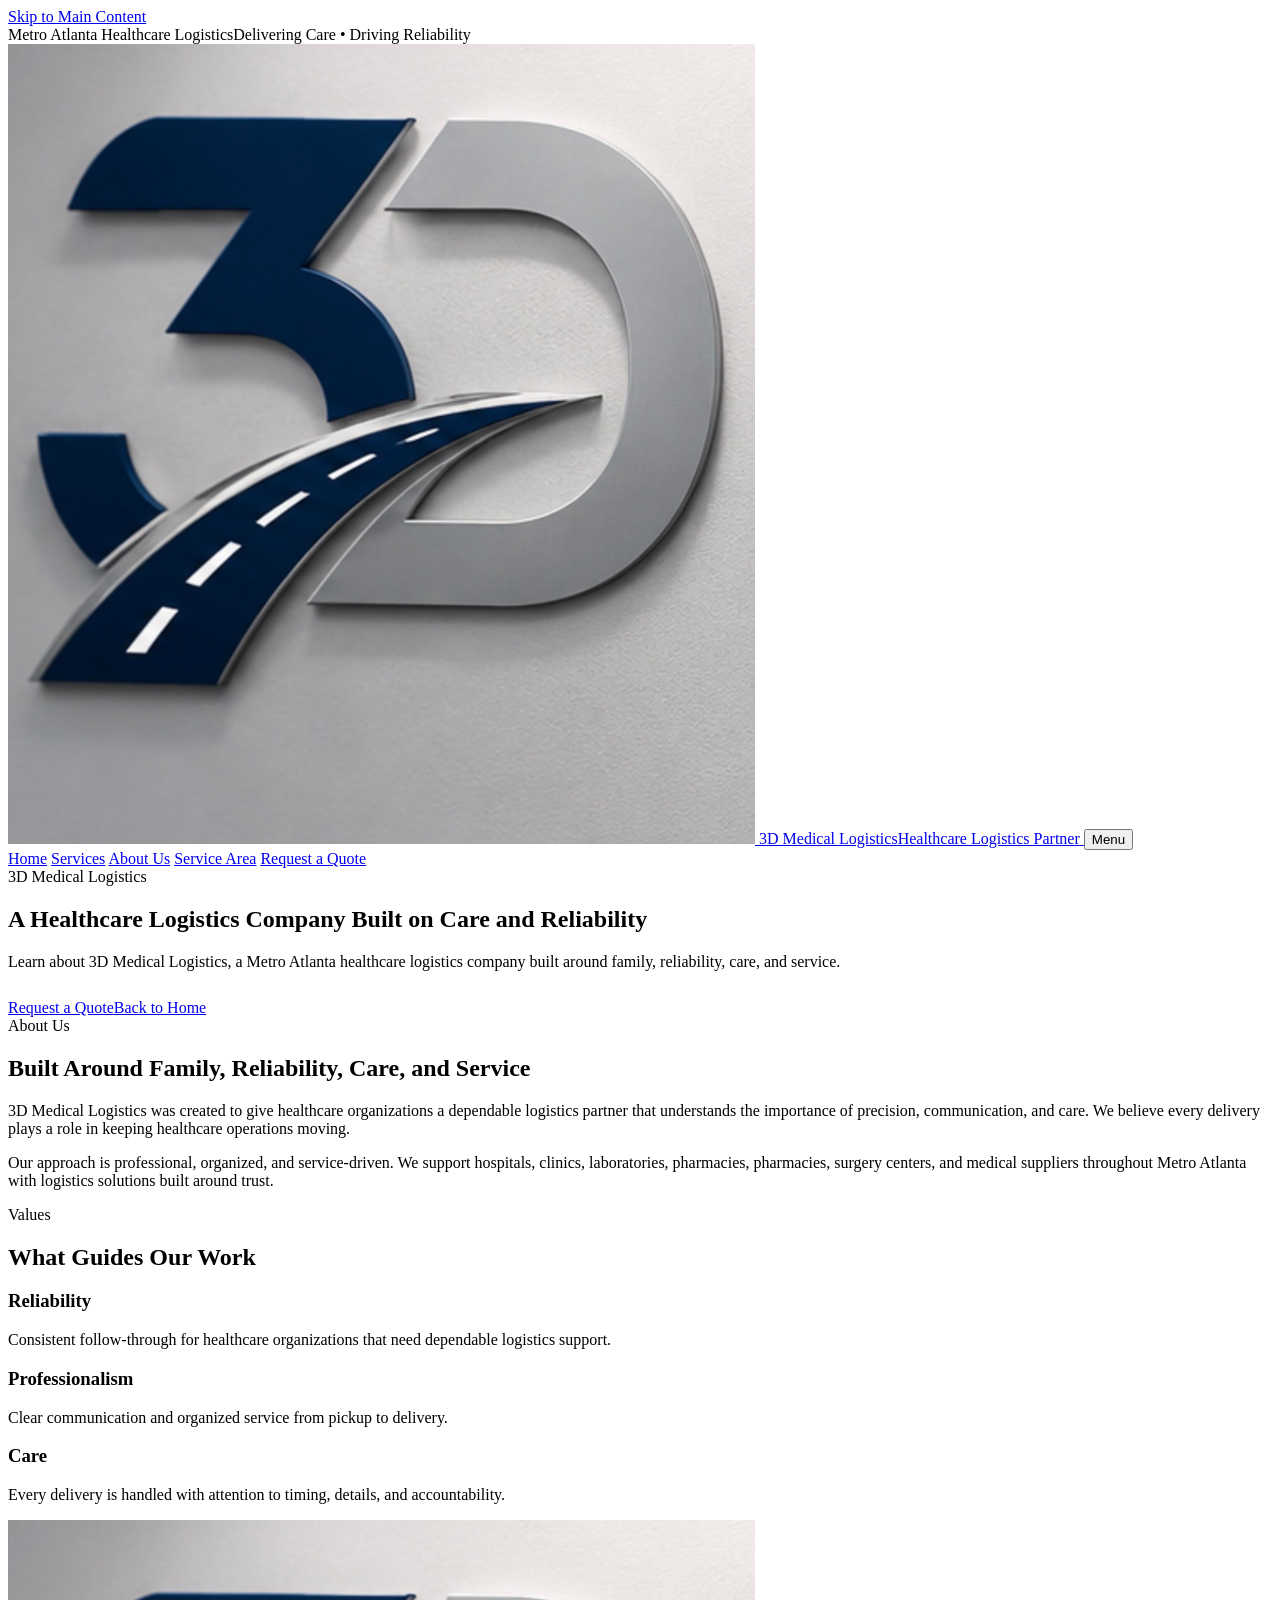
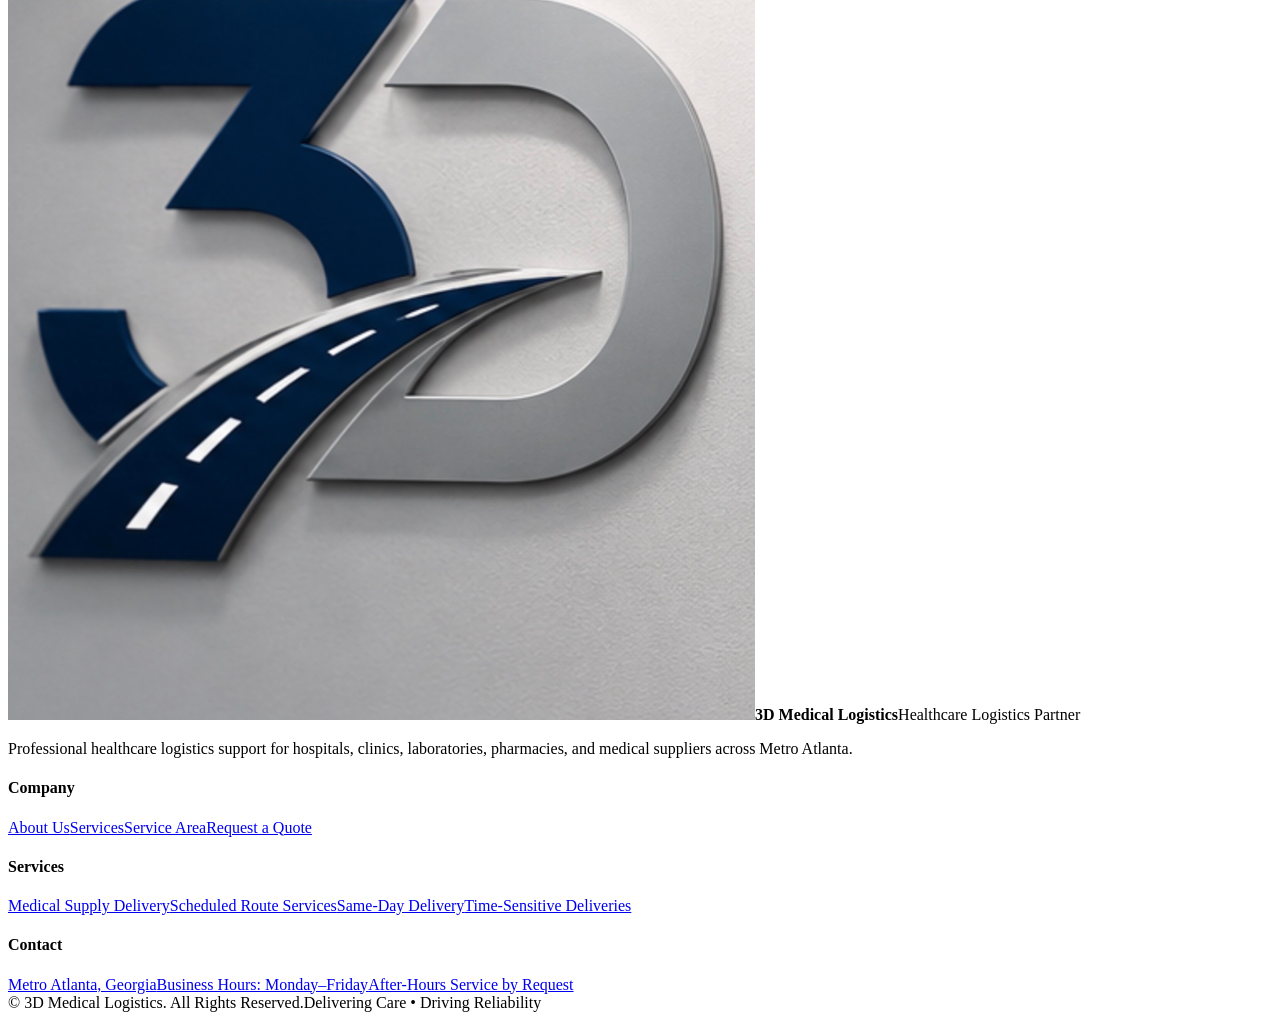
==== 3d-medical-logistics-site/about.html @ 77a4a286 "Add files via upload" ====
<!doctype html><html lang="en"><head><meta charset="utf-8"><meta name="viewport" content="width=device-width,initial-scale=1"><title>About Us | 3D Medical Logistics</title><meta name="description" content="Learn about 3D Medical Logistics, a Metro Atlanta healthcare logistics company built around family, reliability, care, and service."><link rel="stylesheet" href="/styles.css"></head><body><a class="skip-link" href="#main">Skip to Main Content</a>
<div class="topbar"><div class="container"><span>Metro Atlanta Healthcare Logistics</span><span>Delivering Care • Driving Reliability</span></div></div>
<header class="header">
  <div class="container nav">
    <a class="brand" href="/index.html" aria-label="3D Medical Logistics Home">
      <img src="assets/logo.png" alt="3D Medical Logistics logo">
      <span><span class="brand-title">3D Medical Logistics</span><span class="brand-subtitle">Healthcare Logistics Partner</span></span>
    </a>
    <button class="menu" type="button">Menu</button>
    <nav class="nav-links" aria-label="Main Navigation">
      <a href="/index.html">Home</a>
      <a href="/services.html">Services</a>
      <a href="/about.html">About Us</a>
      <a href="/service-area.html">Service Area</a>
      <a class="btn btn-primary" href="/contact.html">Request a Quote</a>
    </nav>
  </div>
</header><main id="main"><section class="page-hero"><div class="container"><span class="kicker">3D Medical Logistics</span><h1>A Healthcare Logistics Company Built on Care and Reliability</h1><p>Learn about 3D Medical Logistics, a Metro Atlanta healthcare logistics company built around family, reliability, care, and service.</p><div class="hero-actions" style="margin-top:28px"><a class="btn btn-accent" href="/contact.html">Request a Quote</a><a class="btn btn-outline" href="/index.html">Back to Home</a></div></div></section><section class="section"><div class="container split"><div><span class="eyebrow">About Us</span><h2>Built Around Family, Reliability, Care, and Service</h2><p style="margin-top:18px">3D Medical Logistics was created to give healthcare organizations a dependable logistics partner that understands the importance of precision, communication, and care. We believe every delivery plays a role in keeping healthcare operations moving.</p><p style="margin-top:16px">Our approach is professional, organized, and service-driven. We support hospitals, clinics, laboratories, pharmacies, pharmacies, surgery centers, and medical suppliers throughout Metro Atlanta with logistics solutions built around trust.</p></div><div class="real-photo-panel"></div></div></section><section class="section section-light"><div class="container"><div class="section-head"><div><span class="eyebrow">Values</span><h2>What Guides Our Work</h2></div></div><div class="photo-grid"><article class="photo-card"><div class="photo supply"></div><div class="content"><h3>Reliability</h3><p>Consistent follow-through for healthcare organizations that need dependable logistics support.</p></div></article><article class="photo-card"><div class="photo scan"></div><div class="content"><h3>Professionalism</h3><p>Clear communication and organized service from pickup to delivery.</p></div></article><article class="photo-card"><div class="photo hospital"></div><div class="content"><h3>Care</h3><p>Every delivery is handled with attention to timing, details, and accountability.</p></div></article></div></div></section></main><footer class="footer">
  <div class="container">
    <div class="footer-grid">
      <div>
        <div class="footer-brand"><img src="assets/logo.png" alt="3D Medical Logistics logo"><span><strong>3D Medical Logistics</strong><span>Healthcare Logistics Partner</span></span></div>
        <p>Professional healthcare logistics support for hospitals, clinics, laboratories, pharmacies, and medical suppliers across Metro Atlanta.</p>
      </div>
      <div><h4>Company</h4><a href="/about.html">About Us</a><a href="/services.html">Services</a><a href="/service-area.html">Service Area</a><a href="/contact.html">Request a Quote</a></div>
      <div><h4>Services</h4><a href="/services.html">Medical Supply Delivery</a><a href="/services.html">Scheduled Route Services</a><a href="/services.html">Same-Day Delivery</a><a href="/services.html">Time-Sensitive Deliveries</a></div>
      <div><h4>Contact</h4><a href="/contact.html">Metro Atlanta, Georgia</a><a href="/contact.html">Business Hours: Monday–Friday</a><a href="/contact.html">After-Hours Service by Request</a></div>
    </div>
    <div class="footer-bottom"><span>© <span data-year></span> 3D Medical Logistics. All Rights Reserved.</span><span>Delivering Care • Driving Reliability</span></div>
  </div>
</footer><script src="/script.js"></script></body></html>
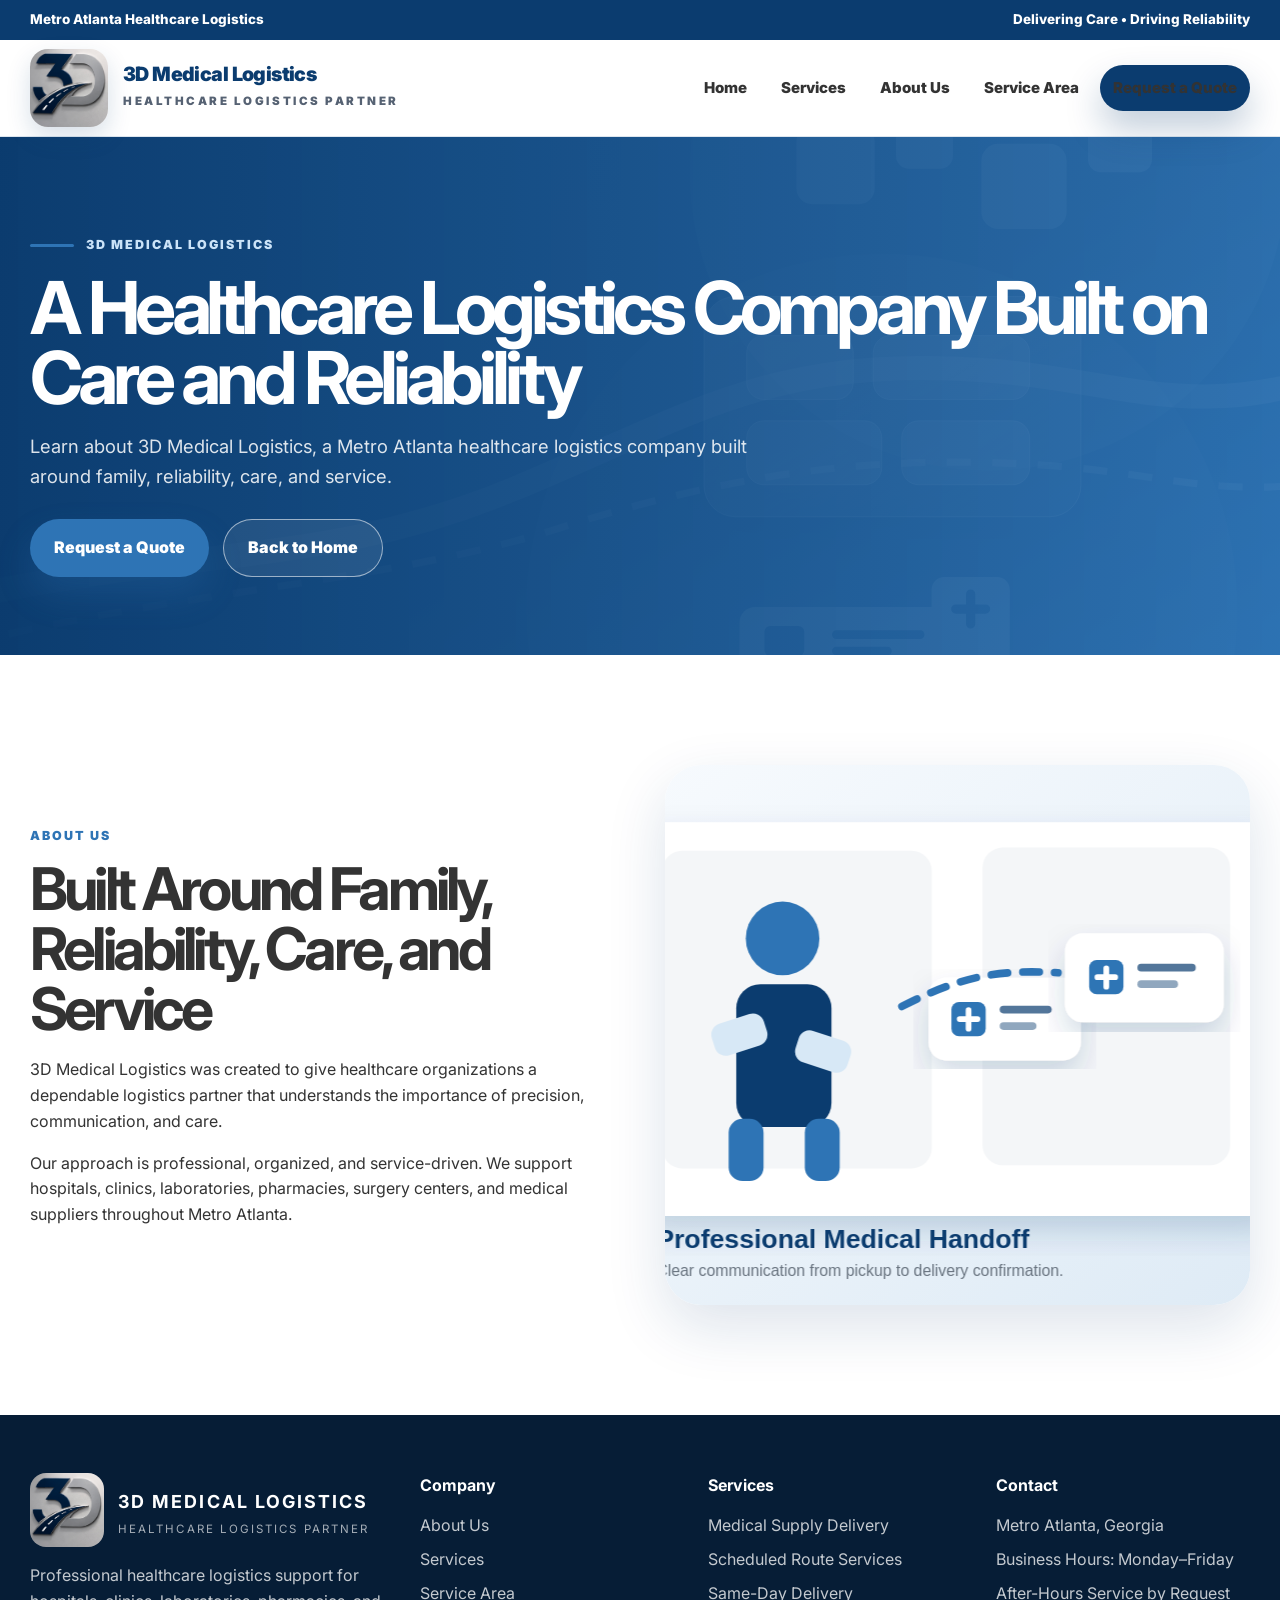
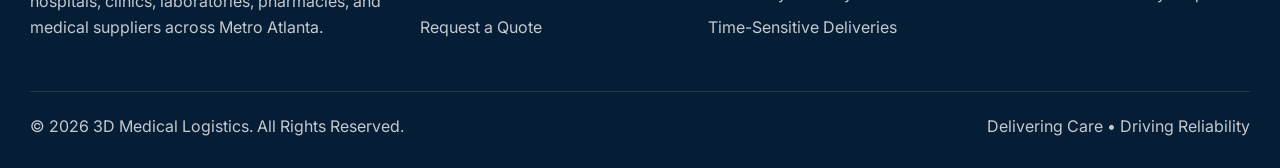
==== commit 62f526e9: "Add files via upload" ====
--- a/3d-medical-logistics-site/about.html
+++ b/3d-medical-logistics-site/about.html
@@ -1,31 +1,11 @@
-<!doctype html><html lang="en"><head><meta charset="utf-8"><meta name="viewport" content="width=device-width,initial-scale=1"><title>About Us | 3D Medical Logistics</title><meta name="description" content="Learn about 3D Medical Logistics, a Metro Atlanta healthcare logistics company built around family, reliability, care, and service."><link rel="stylesheet" href="/styles.css"></head><body><a class="skip-link" href="#main">Skip to Main Content</a>
-<div class="topbar"><div class="container"><span>Metro Atlanta Healthcare Logistics</span><span>Delivering Care • Driving Reliability</span></div></div>
-<header class="header">
-  <div class="container nav">
-    <a class="brand" href="/index.html" aria-label="3D Medical Logistics Home">
-      <img src="assets/logo.png" alt="3D Medical Logistics logo">
-      <span><span class="brand-title">3D Medical Logistics</span><span class="brand-subtitle">Healthcare Logistics Partner</span></span>
-    </a>
-    <button class="menu" type="button">Menu</button>
-    <nav class="nav-links" aria-label="Main Navigation">
-      <a href="/index.html">Home</a>
-      <a href="/services.html">Services</a>
-      <a href="/about.html">About Us</a>
-      <a href="/service-area.html">Service Area</a>
-      <a class="btn btn-primary" href="/contact.html">Request a Quote</a>
-    </nav>
-  </div>
-</header><main id="main"><section class="page-hero"><div class="container"><span class="kicker">3D Medical Logistics</span><h1>A Healthcare Logistics Company Built on Care and Reliability</h1><p>Learn about 3D Medical Logistics, a Metro Atlanta healthcare logistics company built around family, reliability, care, and service.</p><div class="hero-actions" style="margin-top:28px"><a class="btn btn-accent" href="/contact.html">Request a Quote</a><a class="btn btn-outline" href="/index.html">Back to Home</a></div></div></section><section class="section"><div class="container split"><div><span class="eyebrow">About Us</span><h2>Built Around Family, Reliability, Care, and Service</h2><p style="margin-top:18px">3D Medical Logistics was created to give healthcare organizations a dependable logistics partner that understands the importance of precision, communication, and care. We believe every delivery plays a role in keeping healthcare operations moving.</p><p style="margin-top:16px">Our approach is professional, organized, and service-driven. We support hospitals, clinics, laboratories, pharmacies, pharmacies, surgery centers, and medical suppliers throughout Metro Atlanta with logistics solutions built around trust.</p></div><div class="real-photo-panel"></div></div></section><section class="section section-light"><div class="container"><div class="section-head"><div><span class="eyebrow">Values</span><h2>What Guides Our Work</h2></div></div><div class="photo-grid"><article class="photo-card"><div class="photo supply"></div><div class="content"><h3>Reliability</h3><p>Consistent follow-through for healthcare organizations that need dependable logistics support.</p></div></article><article class="photo-card"><div class="photo scan"></div><div class="content"><h3>Professionalism</h3><p>Clear communication and organized service from pickup to delivery.</p></div></article><article class="photo-card"><div class="photo hospital"></div><div class="content"><h3>Care</h3><p>Every delivery is handled with attention to timing, details, and accountability.</p></div></article></div></div></section></main><footer class="footer">
-  <div class="container">
-    <div class="footer-grid">
-      <div>
-        <div class="footer-brand"><img src="assets/logo.png" alt="3D Medical Logistics logo"><span><strong>3D Medical Logistics</strong><span>Healthcare Logistics Partner</span></span></div>
-        <p>Professional healthcare logistics support for hospitals, clinics, laboratories, pharmacies, and medical suppliers across Metro Atlanta.</p>
-      </div>
-      <div><h4>Company</h4><a href="/about.html">About Us</a><a href="/services.html">Services</a><a href="/service-area.html">Service Area</a><a href="/contact.html">Request a Quote</a></div>
-      <div><h4>Services</h4><a href="/services.html">Medical Supply Delivery</a><a href="/services.html">Scheduled Route Services</a><a href="/services.html">Same-Day Delivery</a><a href="/services.html">Time-Sensitive Deliveries</a></div>
-      <div><h4>Contact</h4><a href="/contact.html">Metro Atlanta, Georgia</a><a href="/contact.html">Business Hours: Monday–Friday</a><a href="/contact.html">After-Hours Service by Request</a></div>
-    </div>
-    <div class="footer-bottom"><span>© <span data-year></span> 3D Medical Logistics. All Rights Reserved.</span><span>Delivering Care • Driving Reliability</span></div>
-  </div>
-</footer><script src="/script.js"></script></body></html>+<!doctype html><html lang="en"><head><meta charset="utf-8"><meta name="viewport" content="width=device-width,initial-scale=1"><title>About Us | 3D Medical Logistics</title><meta name="description" content="Learn about 3D Medical Logistics, a Metro Atlanta healthcare logistics company built around family, reliability, care, and service."><link rel="stylesheet" href="styles.css"></head><body><div class="topbar"><div class="container"><span>Metro Atlanta Healthcare Logistics</span><span>Delivering Care • Driving Reliability</span></div></div>
+<header class="header"><div class="container nav">
+<a class="brand" href="index.html" aria-label="3D Medical Logistics Home"><img src="assets/logo.png" alt="3D Medical Logistics logo"><span><span class="brand-title">3D Medical Logistics</span><span class="brand-subtitle">Healthcare Logistics Partner</span></span></a>
+<button class="menu" type="button">Menu</button>
+<nav class="nav-links" aria-label="Main Navigation"><a href="index.html">Home</a><a href="services.html">Services</a><a href="about.html">About Us</a><a href="service-area.html">Service Area</a><a class="btn btn-primary" href="contact.html">Request a Quote</a></nav>
+</div></header><main><section class="page-hero"><div class="container"><span class="kicker">3D Medical Logistics</span><h1>A Healthcare Logistics Company Built on Care and Reliability</h1><p>Learn about 3D Medical Logistics, a Metro Atlanta healthcare logistics company built around family, reliability, care, and service.</p><div class="hero-actions" style="margin-top:28px"><a class="btn btn-accent" href="contact.html">Request a Quote</a><a class="btn btn-outline" href="index.html">Back to Home</a></div></div></section><section class="section"><div class="container split"><div><span class="eyebrow">About Us</span><h2>Built Around Family, Reliability, Care, and Service</h2><p style="margin-top:18px">3D Medical Logistics was created to give healthcare organizations a dependable logistics partner that understands the importance of precision, communication, and care.</p><p style="margin-top:16px">Our approach is professional, organized, and service-driven. We support hospitals, clinics, laboratories, pharmacies, surgery centers, and medical suppliers throughout Metro Atlanta.</p></div><div class="real-photo-panel"></div></div></section></main><footer class="footer"><div class="container"><div class="footer-grid">
+<div><div class="footer-brand"><img src="assets/logo.png" alt="3D Medical Logistics logo"><span><strong>3D Medical Logistics</strong><span>Healthcare Logistics Partner</span></span></div><p>Professional healthcare logistics support for hospitals, clinics, laboratories, pharmacies, and medical suppliers across Metro Atlanta.</p></div>
+<div><h4>Company</h4><a href="about.html">About Us</a><a href="services.html">Services</a><a href="service-area.html">Service Area</a><a href="contact.html">Request a Quote</a></div>
+<div><h4>Services</h4><a href="services.html">Medical Supply Delivery</a><a href="services.html">Scheduled Route Services</a><a href="services.html">Same-Day Delivery</a><a href="services.html">Time-Sensitive Deliveries</a></div>
+<div><h4>Contact</h4><a href="contact.html">Metro Atlanta, Georgia</a><a href="contact.html">Business Hours: Monday–Friday</a><a href="contact.html">After-Hours Service by Request</a></div>
+</div><div class="footer-bottom"><span>© <span data-year></span> 3D Medical Logistics. All Rights Reserved.</span><span>Delivering Care • Driving Reliability</span></div></div></footer><script src="script.js"></script></body></html>
--- a/3d-medical-logistics-site/styles.css
+++ b/3d-medical-logistics-site/styles.css
@@ -0,0 +1,19 @@
+@import url('https://fonts.googleapis.com/css2?family=Inter:wght@400;500;600;700;800;900&display=swap');
+:root{--primary:#0B3C6F;--accent:#2E74B5;--light:#F4F6F8;--text:#333333;--white:#FFFFFF;--muted:#64717F;--line:#DDE6EF;--shadow:0 22px 60px rgba(11,60,111,.14);--heavy:0 34px 100px rgba(11,60,111,.22);--radius:30px}
+*{box-sizing:border-box}html{scroll-behavior:smooth}body{margin:0;font-family:Inter,system-ui,-apple-system,Segoe UI,sans-serif;color:var(--text);background:#fff;line-height:1.62}img{display:block;max-width:100%}a{text-decoration:none;color:inherit}.container{width:min(1220px,calc(100% - 40px));margin:0 auto}
+.topbar{background:var(--primary);color:#fff;font-size:.84rem;font-weight:800}.topbar .container{display:flex;justify-content:space-between;gap:18px;padding:9px 0}
+.header{position:sticky;top:0;z-index:100;background:rgba(255,255,255,.98);backdrop-filter:blur(18px);border-bottom:1px solid var(--line)}.nav{height:96px;display:flex;align-items:center;justify-content:space-between;gap:28px}.brand{display:flex;align-items:center;gap:15px;min-width:330px}.brand img{width:78px;height:78px;object-fit:cover;border-radius:18px;box-shadow:0 10px 25px rgba(11,60,111,.16)}.brand-title{display:block;font-size:1.23rem;line-height:1;font-weight:900;color:var(--primary);letter-spacing:-.03em}.brand-subtitle{display:block;margin-top:7px;text-transform:uppercase;letter-spacing:.22em;color:#566273;font-size:.72rem;font-weight:900}.nav-links{display:flex;align-items:center;gap:8px}.nav-links a{font-size:.94rem;font-weight:850;color:var(--text);padding:11px 13px;border-radius:999px}.nav-links a:hover{background:var(--light);color:var(--primary)}.menu{display:none;border:0;background:var(--primary);color:#fff;border-radius:13px;padding:11px 14px;font-weight:900}
+.btn{display:inline-flex;align-items:center;justify-content:center;border:0;border-radius:999px;padding:15px 24px;font-weight:900;cursor:pointer;transition:.22s ease}.btn:hover{transform:translateY(-2px)}.btn-primary{background:var(--primary);color:#fff;box-shadow:0 18px 35px rgba(11,60,111,.25)}.btn-accent{background:var(--accent);color:#fff;box-shadow:0 18px 35px rgba(46,116,181,.23)}.btn-light{background:#fff;color:var(--primary);box-shadow:0 18px 35px rgba(11,60,111,.12)}.btn-outline{border:1px solid rgba(255,255,255,.55);background:rgba(255,255,255,.08);color:#fff}
+.hero{position:relative;isolation:isolate;color:#fff;background:#061F3C;overflow:hidden}.hero:before{content:"";position:absolute;inset:0;background:linear-gradient(90deg,rgba(4,24,45,.96) 0%,rgba(11,60,111,.86) 45%,rgba(11,60,111,.35) 100%),url('assets/hero-healthcare-logistics.svg') center/cover no-repeat;z-index:-2;transform:scale(1.03);animation:slowZoom 18s ease-in-out infinite alternate}.hero:after{content:"";position:absolute;inset:auto 0 0;height:130px;background:linear-gradient(to bottom,rgba(255,255,255,0),#fff);z-index:-1}@keyframes slowZoom{from{transform:scale(1.03)}to{transform:scale(1.08)}}.hero .container{min-height:790px;display:grid;grid-template-columns:1.05fr .75fr;gap:54px;align-items:center;padding:82px 0 118px}.kicker{display:inline-flex;align-items:center;gap:12px;color:#CBE3F8;text-transform:uppercase;letter-spacing:.16em;font-size:.78rem;font-weight:900}.kicker:before{content:"";width:44px;height:3px;border-radius:99px;background:var(--accent)}.hero h1{margin:20px 0 22px;color:#fff;font-size:clamp(3.25rem,6.5vw,7rem);line-height:.94;letter-spacing:-.075em;max-width:880px}.hero p{margin:0 0 30px;max-width:680px;color:rgba(255,255,255,.91);font-size:clamp(1.05rem,1.7vw,1.25rem)}.hero-actions{display:flex;gap:14px;flex-wrap:wrap}.hero-card{align-self:end;background:rgba(255,255,255,.94);color:var(--text);border:1px solid rgba(255,255,255,.7);border-radius:32px;padding:30px;box-shadow:var(--heavy)}.hero-card strong{display:block;color:var(--primary);font-size:1.28rem;margin-bottom:16px}.hero-card .grid{display:grid;grid-template-columns:1fr 1fr;gap:12px}.hero-card span{display:block;border:1px solid var(--line);border-radius:18px;padding:14px;font-size:.9rem;font-weight:850;color:var(--primary);background:#fff}
+.trust-band{position:relative;z-index:5;margin-top:-42px}.trust-inner{background:#fff;border:1px solid var(--line);border-radius:26px;box-shadow:var(--shadow);display:grid;grid-template-columns:repeat(5,1fr);overflow:hidden}.trust-item{padding:22px 18px;border-left:1px solid var(--line);font-weight:900;color:var(--primary);font-size:.92rem}.trust-item:first-child{border-left:0}.trust-item small{display:block;color:var(--muted);font-weight:600;font-size:.82rem;margin-top:5px}
+.section{padding:110px 0}.section-light{background:var(--light)}.section-head{display:grid;grid-template-columns:1.1fr .78fr;gap:48px;align-items:end;margin-bottom:48px}.eyebrow{display:block;color:var(--accent);font-weight:900;text-transform:uppercase;letter-spacing:.16em;font-size:.78rem;margin-bottom:12px}h2{font-size:clamp(2.25rem,4.6vw,4.8rem);line-height:1.02;letter-spacing:-.065em;color:var(--text);margin:0}.section-head p{margin:0;color:var(--muted);font-size:1.05rem}
+.photo-grid{display:grid;grid-template-columns:repeat(3,1fr);gap:24px}.photo-card{background:#fff;border:1px solid var(--line);border-radius:var(--radius);overflow:hidden;box-shadow:0 14px 38px rgba(11,60,111,.07);transition:.23s ease}.photo-card:hover{transform:translateY(-7px);box-shadow:var(--shadow)}.photo{height:245px;background:#d8e1ea center/cover no-repeat}.photo-card .content{padding:28px}.photo-card h3{margin:0;color:var(--text);font-size:1.22rem;letter-spacing:-.02em}.photo-card p{margin:11px 0 0;color:var(--muted)}.photo.hospital{background-image:url('assets/medical-handoff.svg')}.photo.lab{background-image:url('assets/laboratory-logistics.svg')}.photo.pharmacy{background-image:url('assets/pharmacy-support.svg')}.photo.supply{background-image:url('assets/medical-supplies.svg')}.photo.route{background-image:url('assets/medical-van.svg')}.photo.scan{background-image:url('assets/medical-handoff.svg')}
+.feature-service{display:grid;grid-template-columns:1fr 1fr;gap:32px;align-items:stretch}.feature-card{background:#fff;border-radius:34px;box-shadow:var(--shadow);border:1px solid var(--line);overflow:hidden}.feature-photo{height:330px;background:url('assets/medical-supplies.svg') center/cover no-repeat}.feature-content{padding:40px}.feature-card h3{font-size:clamp(2rem,3.2vw,3.5rem);line-height:1;letter-spacing:-.06em;color:var(--primary);margin:0 0 18px}.service-stack{display:grid;grid-template-columns:1fr 1fr;gap:18px}.service-mini{background:#fff;border:1px solid var(--line);border-radius:24px;overflow:hidden}.mini-photo{height:160px;background:#d8e1ea center/cover no-repeat}.service-mini:nth-child(1) .mini-photo{background-image:url('assets/medical-van.svg')}.service-mini:nth-child(2) .mini-photo{background-image:url('assets/medical-handoff.svg')}.service-mini:nth-child(3) .mini-photo{background-image:url('assets/laboratory-logistics.svg')}.service-mini:nth-child(4) .mini-photo{background-image:url('assets/pharmacy-support.svg')}.mini-content{padding:22px}.service-mini h3{margin:0;font-size:1.05rem;color:var(--text)}.service-mini p{margin:10px 0 0;color:var(--muted);font-size:.95rem}
+.split{display:grid;grid-template-columns:1fr 1fr;gap:50px;align-items:center}.real-photo-panel{min-height:540px;border-radius:36px;background:url('assets/medical-handoff.svg') center/cover no-repeat;box-shadow:var(--shadow);overflow:hidden}.check-list{display:grid;gap:16px;margin-top:26px}.check{display:flex;gap:13px;align-items:flex-start;font-weight:850;color:var(--text)}.check:before{content:"✓";flex:0 0 28px;width:28px;height:28px;border-radius:50%;display:grid;place-items:center;background:rgba(46,116,181,.12);color:var(--accent);font-weight:900}
+.timeline{display:grid;grid-template-columns:repeat(5,1fr);gap:0;border:1px solid var(--line);border-radius:30px;overflow:hidden;background:#fff;box-shadow:var(--shadow)}.step{padding:30px;border-left:1px solid var(--line)}.step:first-child{border-left:0}.step b{display:grid;place-items:center;width:46px;height:46px;border-radius:16px;background:var(--primary);color:#fff;margin-bottom:22px}.step h3{margin:0;color:var(--text);font-size:1.1rem}.step p{margin:10px 0 0;color:var(--muted);font-size:.94rem}
+.map-img{border-radius:36px;box-shadow:var(--shadow);border:1px solid var(--line);overflow:hidden;background:#fff}.map-img img{width:100%;height:auto}.cta{background:linear-gradient(90deg,rgba(11,60,111,.96),rgba(46,116,181,.82)),url('assets/hero-healthcare-logistics.svg') center/cover no-repeat;border-radius:38px;color:#fff;padding:70px;display:grid;grid-template-columns:1fr auto;gap:30px;align-items:center;box-shadow:var(--heavy)}.cta h2{color:#fff;max-width:820px}.cta p{margin:16px 0 0;color:rgba(255,255,255,.86);max-width:680px}
+.form-card{background:#fff;border:1px solid var(--line);border-radius:30px;padding:30px;box-shadow:var(--shadow)}.form-grid{display:grid;grid-template-columns:1fr 1fr;gap:16px}label{display:block;font-weight:900;color:var(--primary);font-size:.88rem;margin-bottom:7px}input,select,textarea{width:100%;border:1px solid #D8E0EA;border-radius:15px;padding:14px 15px;font:inherit;color:var(--text);background:#FBFCFD}textarea{min-height:140px;resize:vertical}.full{grid-column:1/-1}
+.footer{background:#061D36;color:rgba(255,255,255,.76);padding:58px 0 28px}.footer-grid{display:grid;grid-template-columns:1.4fr repeat(3,1fr);gap:34px}.footer-brand{display:flex;align-items:center;gap:14px;margin-bottom:16px}.footer-brand img{width:74px;height:74px;object-fit:cover;border-radius:16px;background:#fff}.footer-brand strong{display:block;color:#fff;font-size:1.12rem}.footer-brand span{display:block;color:rgba(255,255,255,.64);font-size:.72rem;text-transform:uppercase;letter-spacing:.18em;margin-top:4px}.footer h4{margin:0 0 14px;color:#fff}.footer a{display:block;color:rgba(255,255,255,.76);margin:8px 0}.footer-bottom{border-top:1px solid rgba(255,255,255,.12);margin-top:34px;padding-top:22px;display:flex;justify-content:space-between;gap:20px;flex-wrap:wrap}
+.page-hero{background:linear-gradient(90deg,rgba(11,60,111,.96),rgba(46,116,181,.82)),url('assets/hero-healthcare-logistics.svg') center/cover;color:#fff}.page-hero .container{min-height:500px;display:block;padding:92px 0 78px}.page-hero h1{font-size:clamp(3rem,5.7vw,6rem);line-height:.96;letter-spacing:-.07em;color:#fff;margin:18px 0}.page-hero p{max-width:780px;color:rgba(255,255,255,.86);font-size:1.15rem}.service-list{display:grid;grid-template-columns:repeat(2,1fr);gap:22px}.service-block{background:#fff;border:1px solid var(--line);border-radius:28px;overflow:hidden;box-shadow:0 14px 40px rgba(11,60,111,.06)}.service-block .photo{height:230px}.block-content{padding:28px}.info-stack{display:grid;gap:14px}.info-box{background:#fff;border:1px solid var(--line);border-radius:22px;padding:20px}
+@media(max-width:980px){.menu{display:inline-flex}.nav-links{position:absolute;top:112px;left:20px;right:20px;display:none;flex-direction:column;align-items:stretch;background:#fff;border:1px solid var(--line);border-radius:22px;padding:12px;box-shadow:var(--shadow)}.nav-links.open{display:flex}.hero .container,.section-head,.feature-service,.split,.cta{grid-template-columns:1fr}.hero-card{align-self:auto}.trust-inner,.photo-grid,.service-stack,.timeline{grid-template-columns:1fr 1fr}.footer-grid{grid-template-columns:1fr 1fr}}
+@media(max-width:640px){.container{width:min(100% - 28px,1220px)}.topbar .container{display:block}.nav{height:84px}.brand{min-width:0}.brand img{width:62px;height:62px}.brand-title{font-size:1rem}.brand-subtitle{font-size:.6rem;letter-spacing:.16em}.hero .container{padding:54px 0 88px}.hero h1{font-size:3rem}.hero-card .grid{grid-template-columns:1fr}.trust-inner,.photo-grid,.service-stack,.timeline,.service-list,.form-grid{grid-template-columns:1fr}.trust-item,.step{border-left:0;border-top:1px solid var(--line)}.trust-item:first-child,.step:first-child{border-top:0}.section{padding:74px 0}.cta{padding:38px 24px}.footer-grid{grid-template-columns:1fr}}
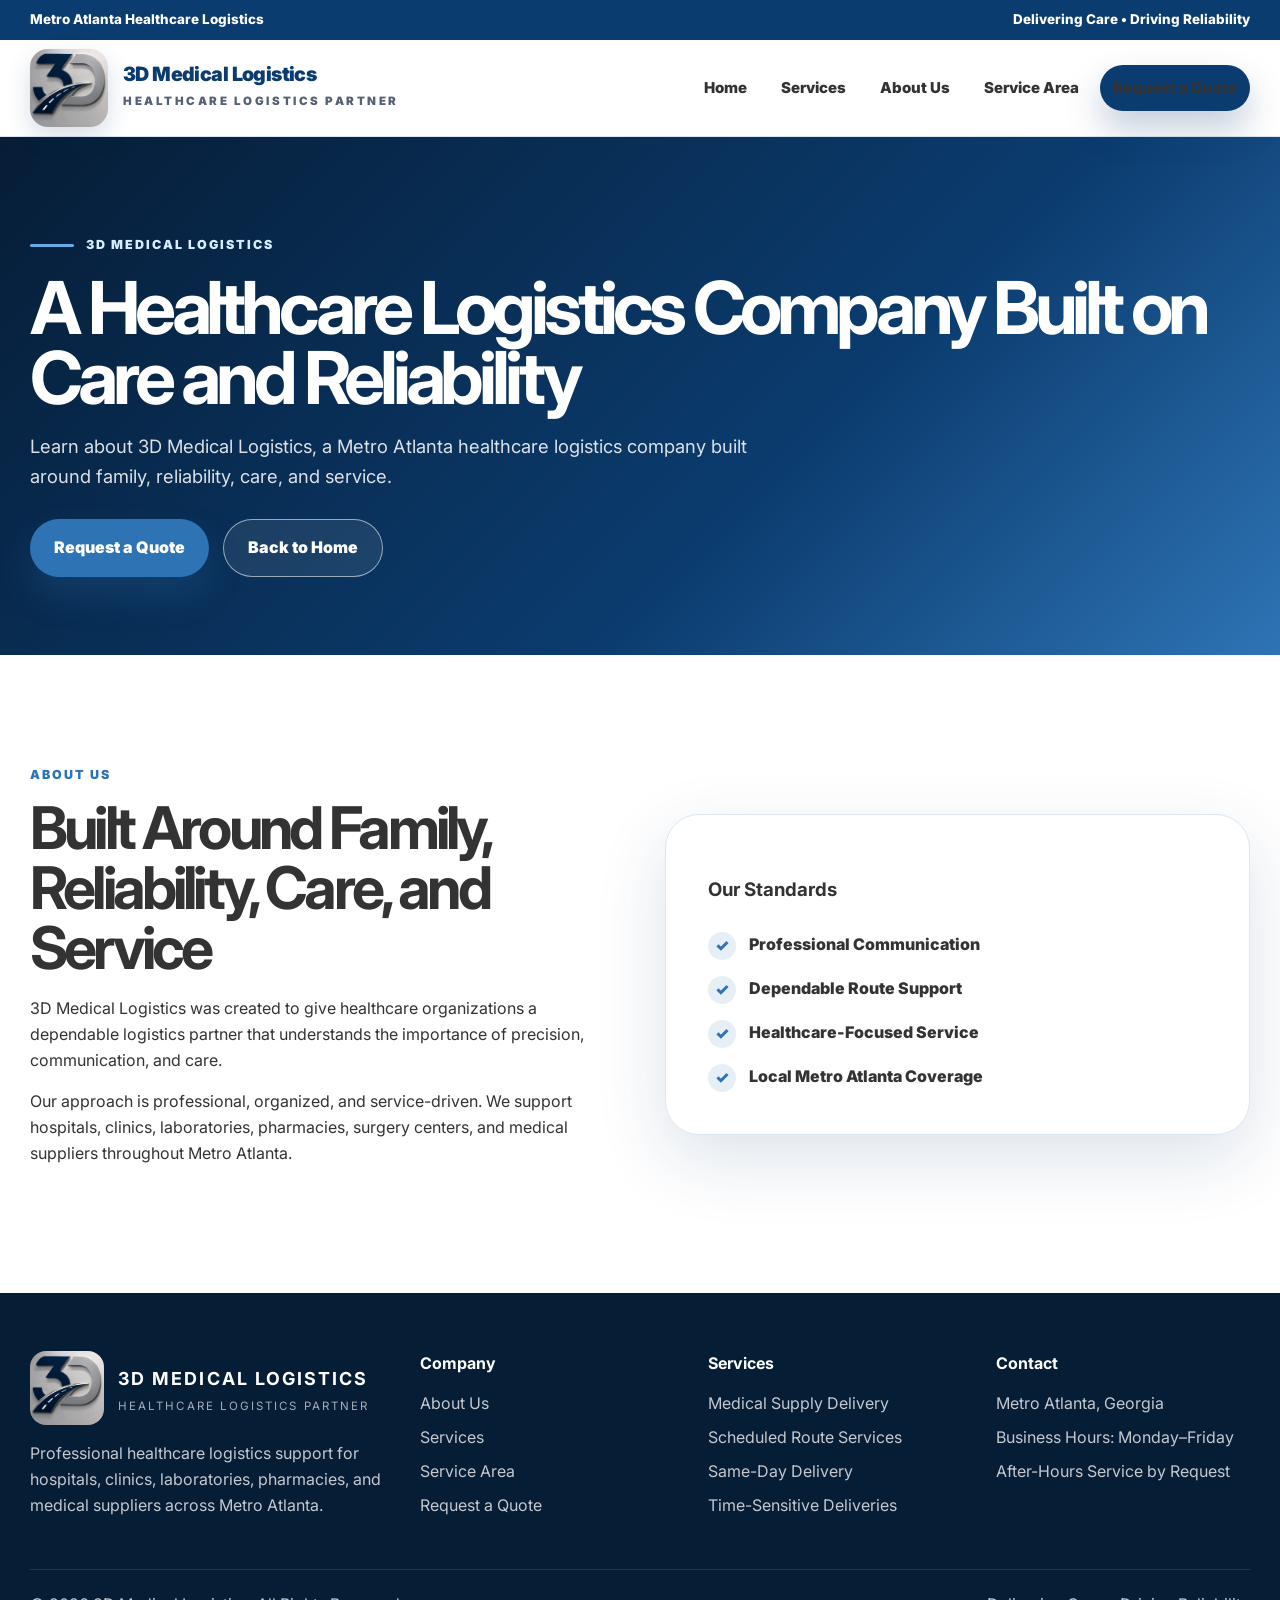
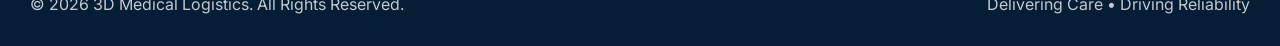
==== commit 7c1131a9: "Add files via upload" ====
--- a/3d-medical-logistics-site/about.html
+++ b/3d-medical-logistics-site/about.html
@@ -3,7 +3,7 @@
 <a class="brand" href="index.html" aria-label="3D Medical Logistics Home"><img src="assets/logo.png" alt="3D Medical Logistics logo"><span><span class="brand-title">3D Medical Logistics</span><span class="brand-subtitle">Healthcare Logistics Partner</span></span></a>
 <button class="menu" type="button">Menu</button>
 <nav class="nav-links" aria-label="Main Navigation"><a href="index.html">Home</a><a href="services.html">Services</a><a href="about.html">About Us</a><a href="service-area.html">Service Area</a><a class="btn btn-primary" href="contact.html">Request a Quote</a></nav>
-</div></header><main><section class="page-hero"><div class="container"><span class="kicker">3D Medical Logistics</span><h1>A Healthcare Logistics Company Built on Care and Reliability</h1><p>Learn about 3D Medical Logistics, a Metro Atlanta healthcare logistics company built around family, reliability, care, and service.</p><div class="hero-actions" style="margin-top:28px"><a class="btn btn-accent" href="contact.html">Request a Quote</a><a class="btn btn-outline" href="index.html">Back to Home</a></div></div></section><section class="section"><div class="container split"><div><span class="eyebrow">About Us</span><h2>Built Around Family, Reliability, Care, and Service</h2><p style="margin-top:18px">3D Medical Logistics was created to give healthcare organizations a dependable logistics partner that understands the importance of precision, communication, and care.</p><p style="margin-top:16px">Our approach is professional, organized, and service-driven. We support hospitals, clinics, laboratories, pharmacies, surgery centers, and medical suppliers throughout Metro Atlanta.</p></div><div class="real-photo-panel"></div></div></section></main><footer class="footer"><div class="container"><div class="footer-grid">
+</div></header><main><section class="page-hero"><div class="container"><span class="kicker">3D Medical Logistics</span><h1>A Healthcare Logistics Company Built on Care and Reliability</h1><p>Learn about 3D Medical Logistics, a Metro Atlanta healthcare logistics company built around family, reliability, care, and service.</p><div class="hero-actions" style="margin-top:28px"><a class="btn btn-accent" href="contact.html">Request a Quote</a><a class="btn btn-outline" href="index.html">Back to Home</a></div></div></section><section class="section"><div class="container split"><div><span class="eyebrow">About Us</span><h2>Built Around Family, Reliability, Care, and Service</h2><p style="margin-top:18px">3D Medical Logistics was created to give healthcare organizations a dependable logistics partner that understands the importance of precision, communication, and care.</p><p style="margin-top:16px">Our approach is professional, organized, and service-driven. We support hospitals, clinics, laboratories, pharmacies, surgery centers, and medical suppliers throughout Metro Atlanta.</p></div><div class="panel"><h3>Our Standards</h3><div class="check-list"><div class="check">Professional Communication</div><div class="check">Dependable Route Support</div><div class="check">Healthcare-Focused Service</div><div class="check">Local Metro Atlanta Coverage</div></div></div></div></section></main><footer class="footer"><div class="container"><div class="footer-grid">
 <div><div class="footer-brand"><img src="assets/logo.png" alt="3D Medical Logistics logo"><span><strong>3D Medical Logistics</strong><span>Healthcare Logistics Partner</span></span></div><p>Professional healthcare logistics support for hospitals, clinics, laboratories, pharmacies, and medical suppliers across Metro Atlanta.</p></div>
 <div><h4>Company</h4><a href="about.html">About Us</a><a href="services.html">Services</a><a href="service-area.html">Service Area</a><a href="contact.html">Request a Quote</a></div>
 <div><h4>Services</h4><a href="services.html">Medical Supply Delivery</a><a href="services.html">Scheduled Route Services</a><a href="services.html">Same-Day Delivery</a><a href="services.html">Time-Sensitive Deliveries</a></div>
--- a/3d-medical-logistics-site/styles.css
+++ b/3d-medical-logistics-site/styles.css
@@ -1,19 +1,20 @@
 @import url('https://fonts.googleapis.com/css2?family=Inter:wght@400;500;600;700;800;900&display=swap');
-:root{--primary:#0B3C6F;--accent:#2E74B5;--light:#F4F6F8;--text:#333333;--white:#FFFFFF;--muted:#64717F;--line:#DDE6EF;--shadow:0 22px 60px rgba(11,60,111,.14);--heavy:0 34px 100px rgba(11,60,111,.22);--radius:30px}
-*{box-sizing:border-box}html{scroll-behavior:smooth}body{margin:0;font-family:Inter,system-ui,-apple-system,Segoe UI,sans-serif;color:var(--text);background:#fff;line-height:1.62}img{display:block;max-width:100%}a{text-decoration:none;color:inherit}.container{width:min(1220px,calc(100% - 40px));margin:0 auto}
-.topbar{background:var(--primary);color:#fff;font-size:.84rem;font-weight:800}.topbar .container{display:flex;justify-content:space-between;gap:18px;padding:9px 0}
+:root{--primary:#0B3C6F;--accent:#2E74B5;--light:#F4F6F8;--text:#333333;--white:#FFFFFF;--muted:#657383;--line:#DDE6EF;--shadow:0 24px 70px rgba(11,60,111,.14);--heavy:0 36px 110px rgba(11,60,111,.25)}
+*{box-sizing:border-box}html{scroll-behavior:smooth}body{margin:0;font-family:Inter,system-ui,-apple-system,Segoe UI,sans-serif;color:var(--text);background:#fff;line-height:1.62}a{text-decoration:none;color:inherit}.container{width:min(1220px,calc(100% - 40px));margin:0 auto}
+.topbar{background:var(--primary);color:#fff;font-size:.84rem;font-weight:800}.topbar .container{display:flex;justify-content:space-between;padding:9px 0;gap:18px}
 .header{position:sticky;top:0;z-index:100;background:rgba(255,255,255,.98);backdrop-filter:blur(18px);border-bottom:1px solid var(--line)}.nav{height:96px;display:flex;align-items:center;justify-content:space-between;gap:28px}.brand{display:flex;align-items:center;gap:15px;min-width:330px}.brand img{width:78px;height:78px;object-fit:cover;border-radius:18px;box-shadow:0 10px 25px rgba(11,60,111,.16)}.brand-title{display:block;font-size:1.23rem;line-height:1;font-weight:900;color:var(--primary);letter-spacing:-.03em}.brand-subtitle{display:block;margin-top:7px;text-transform:uppercase;letter-spacing:.22em;color:#566273;font-size:.72rem;font-weight:900}.nav-links{display:flex;align-items:center;gap:8px}.nav-links a{font-size:.94rem;font-weight:850;color:var(--text);padding:11px 13px;border-radius:999px}.nav-links a:hover{background:var(--light);color:var(--primary)}.menu{display:none;border:0;background:var(--primary);color:#fff;border-radius:13px;padding:11px 14px;font-weight:900}
 .btn{display:inline-flex;align-items:center;justify-content:center;border:0;border-radius:999px;padding:15px 24px;font-weight:900;cursor:pointer;transition:.22s ease}.btn:hover{transform:translateY(-2px)}.btn-primary{background:var(--primary);color:#fff;box-shadow:0 18px 35px rgba(11,60,111,.25)}.btn-accent{background:var(--accent);color:#fff;box-shadow:0 18px 35px rgba(46,116,181,.23)}.btn-light{background:#fff;color:var(--primary);box-shadow:0 18px 35px rgba(11,60,111,.12)}.btn-outline{border:1px solid rgba(255,255,255,.55);background:rgba(255,255,255,.08);color:#fff}
-.hero{position:relative;isolation:isolate;color:#fff;background:#061F3C;overflow:hidden}.hero:before{content:"";position:absolute;inset:0;background:linear-gradient(90deg,rgba(4,24,45,.96) 0%,rgba(11,60,111,.86) 45%,rgba(11,60,111,.35) 100%),url('assets/hero-healthcare-logistics.svg') center/cover no-repeat;z-index:-2;transform:scale(1.03);animation:slowZoom 18s ease-in-out infinite alternate}.hero:after{content:"";position:absolute;inset:auto 0 0;height:130px;background:linear-gradient(to bottom,rgba(255,255,255,0),#fff);z-index:-1}@keyframes slowZoom{from{transform:scale(1.03)}to{transform:scale(1.08)}}.hero .container{min-height:790px;display:grid;grid-template-columns:1.05fr .75fr;gap:54px;align-items:center;padding:82px 0 118px}.kicker{display:inline-flex;align-items:center;gap:12px;color:#CBE3F8;text-transform:uppercase;letter-spacing:.16em;font-size:.78rem;font-weight:900}.kicker:before{content:"";width:44px;height:3px;border-radius:99px;background:var(--accent)}.hero h1{margin:20px 0 22px;color:#fff;font-size:clamp(3.25rem,6.5vw,7rem);line-height:.94;letter-spacing:-.075em;max-width:880px}.hero p{margin:0 0 30px;max-width:680px;color:rgba(255,255,255,.91);font-size:clamp(1.05rem,1.7vw,1.25rem)}.hero-actions{display:flex;gap:14px;flex-wrap:wrap}.hero-card{align-self:end;background:rgba(255,255,255,.94);color:var(--text);border:1px solid rgba(255,255,255,.7);border-radius:32px;padding:30px;box-shadow:var(--heavy)}.hero-card strong{display:block;color:var(--primary);font-size:1.28rem;margin-bottom:16px}.hero-card .grid{display:grid;grid-template-columns:1fr 1fr;gap:12px}.hero-card span{display:block;border:1px solid var(--line);border-radius:18px;padding:14px;font-size:.9rem;font-weight:850;color:var(--primary);background:#fff}
+.hero{position:relative;overflow:hidden;background:radial-gradient(circle at 70% 22%,rgba(46,116,181,.35),transparent 36%),linear-gradient(135deg,#061D36 0%,#0B3C6F 58%,#2E74B5 100%);color:#fff}.hero:before{content:"";position:absolute;right:-10%;bottom:-18%;width:62%;height:70%;background:linear-gradient(135deg,rgba(255,255,255,.13),rgba(255,255,255,.02));border:1px solid rgba(255,255,255,.16);border-radius:70px;transform:rotate(-8deg)}.hero:after{content:"";position:absolute;inset:auto 0 0;height:120px;background:linear-gradient(to bottom,rgba(255,255,255,0),#fff)}
+.hero .container{position:relative;z-index:2;min-height:760px;display:grid;grid-template-columns:1.05fr .75fr;gap:58px;align-items:center;padding:86px 0 126px}.kicker{display:inline-flex;align-items:center;gap:12px;color:#D6ECFF;text-transform:uppercase;letter-spacing:.16em;font-size:.78rem;font-weight:900}.kicker:before{content:"";width:44px;height:3px;border-radius:99px;background:#68ACE6}.hero h1{margin:20px 0 22px;color:#fff;font-size:clamp(3.25rem,6.4vw,7rem);line-height:.94;letter-spacing:-.075em;max-width:900px}.hero p{margin:0 0 30px;max-width:700px;color:rgba(255,255,255,.91);font-size:clamp(1.05rem,1.7vw,1.25rem)}.hero-actions{display:flex;gap:14px;flex-wrap:wrap}.hero-card{align-self:end;background:rgba(255,255,255,.94);color:var(--text);border:1px solid rgba(255,255,255,.75);border-radius:32px;padding:30px;box-shadow:var(--heavy)}.hero-card strong{display:block;color:var(--primary);font-size:1.28rem;margin-bottom:16px}.hero-card .grid{display:grid;grid-template-columns:1fr 1fr;gap:12px}.hero-card span{display:block;border:1px solid var(--line);border-radius:18px;padding:14px;font-size:.9rem;font-weight:850;color:var(--primary);background:#fff}
 .trust-band{position:relative;z-index:5;margin-top:-42px}.trust-inner{background:#fff;border:1px solid var(--line);border-radius:26px;box-shadow:var(--shadow);display:grid;grid-template-columns:repeat(5,1fr);overflow:hidden}.trust-item{padding:22px 18px;border-left:1px solid var(--line);font-weight:900;color:var(--primary);font-size:.92rem}.trust-item:first-child{border-left:0}.trust-item small{display:block;color:var(--muted);font-weight:600;font-size:.82rem;margin-top:5px}
-.section{padding:110px 0}.section-light{background:var(--light)}.section-head{display:grid;grid-template-columns:1.1fr .78fr;gap:48px;align-items:end;margin-bottom:48px}.eyebrow{display:block;color:var(--accent);font-weight:900;text-transform:uppercase;letter-spacing:.16em;font-size:.78rem;margin-bottom:12px}h2{font-size:clamp(2.25rem,4.6vw,4.8rem);line-height:1.02;letter-spacing:-.065em;color:var(--text);margin:0}.section-head p{margin:0;color:var(--muted);font-size:1.05rem}
-.photo-grid{display:grid;grid-template-columns:repeat(3,1fr);gap:24px}.photo-card{background:#fff;border:1px solid var(--line);border-radius:var(--radius);overflow:hidden;box-shadow:0 14px 38px rgba(11,60,111,.07);transition:.23s ease}.photo-card:hover{transform:translateY(-7px);box-shadow:var(--shadow)}.photo{height:245px;background:#d8e1ea center/cover no-repeat}.photo-card .content{padding:28px}.photo-card h3{margin:0;color:var(--text);font-size:1.22rem;letter-spacing:-.02em}.photo-card p{margin:11px 0 0;color:var(--muted)}.photo.hospital{background-image:url('assets/medical-handoff.svg')}.photo.lab{background-image:url('assets/laboratory-logistics.svg')}.photo.pharmacy{background-image:url('assets/pharmacy-support.svg')}.photo.supply{background-image:url('assets/medical-supplies.svg')}.photo.route{background-image:url('assets/medical-van.svg')}.photo.scan{background-image:url('assets/medical-handoff.svg')}
-.feature-service{display:grid;grid-template-columns:1fr 1fr;gap:32px;align-items:stretch}.feature-card{background:#fff;border-radius:34px;box-shadow:var(--shadow);border:1px solid var(--line);overflow:hidden}.feature-photo{height:330px;background:url('assets/medical-supplies.svg') center/cover no-repeat}.feature-content{padding:40px}.feature-card h3{font-size:clamp(2rem,3.2vw,3.5rem);line-height:1;letter-spacing:-.06em;color:var(--primary);margin:0 0 18px}.service-stack{display:grid;grid-template-columns:1fr 1fr;gap:18px}.service-mini{background:#fff;border:1px solid var(--line);border-radius:24px;overflow:hidden}.mini-photo{height:160px;background:#d8e1ea center/cover no-repeat}.service-mini:nth-child(1) .mini-photo{background-image:url('assets/medical-van.svg')}.service-mini:nth-child(2) .mini-photo{background-image:url('assets/medical-handoff.svg')}.service-mini:nth-child(3) .mini-photo{background-image:url('assets/laboratory-logistics.svg')}.service-mini:nth-child(4) .mini-photo{background-image:url('assets/pharmacy-support.svg')}.mini-content{padding:22px}.service-mini h3{margin:0;font-size:1.05rem;color:var(--text)}.service-mini p{margin:10px 0 0;color:var(--muted);font-size:.95rem}
-.split{display:grid;grid-template-columns:1fr 1fr;gap:50px;align-items:center}.real-photo-panel{min-height:540px;border-radius:36px;background:url('assets/medical-handoff.svg') center/cover no-repeat;box-shadow:var(--shadow);overflow:hidden}.check-list{display:grid;gap:16px;margin-top:26px}.check{display:flex;gap:13px;align-items:flex-start;font-weight:850;color:var(--text)}.check:before{content:"✓";flex:0 0 28px;width:28px;height:28px;border-radius:50%;display:grid;place-items:center;background:rgba(46,116,181,.12);color:var(--accent);font-weight:900}
+.section{padding:110px 0}.section-light{background:var(--light)}.section-blue{background:linear-gradient(135deg,#061D36,#0B3C6F);color:#fff}.section-head{display:grid;grid-template-columns:1.1fr .78fr;gap:48px;align-items:end;margin-bottom:48px}.eyebrow{display:block;color:var(--accent);font-weight:900;text-transform:uppercase;letter-spacing:.16em;font-size:.78rem;margin-bottom:12px}.section-blue .eyebrow{color:#9FD0FF}h2{font-size:clamp(2.25rem,4.6vw,4.8rem);line-height:1.02;letter-spacing:-.065em;color:var(--text);margin:0}.section-blue h2{color:#fff}.section-head p{margin:0;color:var(--muted);font-size:1.05rem}.section-blue .section-head p{color:rgba(255,255,255,.78)}
+.card-grid{display:grid;grid-template-columns:repeat(3,1fr);gap:24px}.card{background:#fff;border:1px solid var(--line);border-radius:30px;padding:34px;box-shadow:0 14px 38px rgba(11,60,111,.07);transition:.23s ease;min-height:260px}.card:hover{transform:translateY(-7px);box-shadow:var(--shadow)}.section-blue .card{background:rgba(255,255,255,.08);border-color:rgba(255,255,255,.16);color:#fff}.icon{width:54px;height:54px;border-radius:16px;background:rgba(46,116,181,.12);color:var(--primary);display:grid;place-items:center;font-size:1.35rem;font-weight:900;margin-bottom:28px}.section-blue .icon{background:rgba(255,255,255,.13);color:#fff}.card h3{margin:0;color:inherit;font-size:1.22rem;letter-spacing:-.02em}.card p{margin:11px 0 0;color:var(--muted)}.section-blue .card p{color:rgba(255,255,255,.78)}
+.feature-service{display:grid;grid-template-columns:1fr 1fr;gap:32px;align-items:stretch}.feature-card{background:#fff;border-radius:34px;box-shadow:var(--shadow);border:1px solid var(--line);padding:44px}.feature-card h3{font-size:clamp(2rem,3.2vw,3.5rem);line-height:1;letter-spacing:-.06em;color:var(--primary);margin:0 0 18px}.service-stack{display:grid;grid-template-columns:1fr 1fr;gap:18px}.service-mini{background:#fff;border:1px solid var(--line);border-radius:24px;padding:28px}.service-mini h3{margin:0;font-size:1.05rem;color:var(--text)}.service-mini p{margin:10px 0 0;color:var(--muted);font-size:.95rem}
+.split{display:grid;grid-template-columns:1fr 1fr;gap:50px;align-items:center}.panel{background:#fff;border:1px solid var(--line);border-radius:34px;padding:42px;box-shadow:var(--shadow)}.check-list{display:grid;gap:16px;margin-top:26px}.check{display:flex;gap:13px;align-items:flex-start;font-weight:850;color:var(--text)}.check:before{content:"✓";flex:0 0 28px;width:28px;height:28px;border-radius:50%;display:grid;place-items:center;background:rgba(46,116,181,.12);color:var(--accent);font-weight:900}
 .timeline{display:grid;grid-template-columns:repeat(5,1fr);gap:0;border:1px solid var(--line);border-radius:30px;overflow:hidden;background:#fff;box-shadow:var(--shadow)}.step{padding:30px;border-left:1px solid var(--line)}.step:first-child{border-left:0}.step b{display:grid;place-items:center;width:46px;height:46px;border-radius:16px;background:var(--primary);color:#fff;margin-bottom:22px}.step h3{margin:0;color:var(--text);font-size:1.1rem}.step p{margin:10px 0 0;color:var(--muted);font-size:.94rem}
-.map-img{border-radius:36px;box-shadow:var(--shadow);border:1px solid var(--line);overflow:hidden;background:#fff}.map-img img{width:100%;height:auto}.cta{background:linear-gradient(90deg,rgba(11,60,111,.96),rgba(46,116,181,.82)),url('assets/hero-healthcare-logistics.svg') center/cover no-repeat;border-radius:38px;color:#fff;padding:70px;display:grid;grid-template-columns:1fr auto;gap:30px;align-items:center;box-shadow:var(--heavy)}.cta h2{color:#fff;max-width:820px}.cta p{margin:16px 0 0;color:rgba(255,255,255,.86);max-width:680px}
+.map-img{border-radius:36px;box-shadow:var(--shadow);border:1px solid var(--line);overflow:hidden;background:#fff}.map-img img{width:100%;height:auto;display:block}.cta{background:linear-gradient(90deg,#0B3C6F,#2E74B5);border-radius:38px;color:#fff;padding:70px;display:grid;grid-template-columns:1fr auto;gap:30px;align-items:center;box-shadow:var(--heavy)}.cta h2{color:#fff;max-width:820px}.cta p{margin:16px 0 0;color:rgba(255,255,255,.86);max-width:680px}
 .form-card{background:#fff;border:1px solid var(--line);border-radius:30px;padding:30px;box-shadow:var(--shadow)}.form-grid{display:grid;grid-template-columns:1fr 1fr;gap:16px}label{display:block;font-weight:900;color:var(--primary);font-size:.88rem;margin-bottom:7px}input,select,textarea{width:100%;border:1px solid #D8E0EA;border-radius:15px;padding:14px 15px;font:inherit;color:var(--text);background:#FBFCFD}textarea{min-height:140px;resize:vertical}.full{grid-column:1/-1}
 .footer{background:#061D36;color:rgba(255,255,255,.76);padding:58px 0 28px}.footer-grid{display:grid;grid-template-columns:1.4fr repeat(3,1fr);gap:34px}.footer-brand{display:flex;align-items:center;gap:14px;margin-bottom:16px}.footer-brand img{width:74px;height:74px;object-fit:cover;border-radius:16px;background:#fff}.footer-brand strong{display:block;color:#fff;font-size:1.12rem}.footer-brand span{display:block;color:rgba(255,255,255,.64);font-size:.72rem;text-transform:uppercase;letter-spacing:.18em;margin-top:4px}.footer h4{margin:0 0 14px;color:#fff}.footer a{display:block;color:rgba(255,255,255,.76);margin:8px 0}.footer-bottom{border-top:1px solid rgba(255,255,255,.12);margin-top:34px;padding-top:22px;display:flex;justify-content:space-between;gap:20px;flex-wrap:wrap}
-.page-hero{background:linear-gradient(90deg,rgba(11,60,111,.96),rgba(46,116,181,.82)),url('assets/hero-healthcare-logistics.svg') center/cover;color:#fff}.page-hero .container{min-height:500px;display:block;padding:92px 0 78px}.page-hero h1{font-size:clamp(3rem,5.7vw,6rem);line-height:.96;letter-spacing:-.07em;color:#fff;margin:18px 0}.page-hero p{max-width:780px;color:rgba(255,255,255,.86);font-size:1.15rem}.service-list{display:grid;grid-template-columns:repeat(2,1fr);gap:22px}.service-block{background:#fff;border:1px solid var(--line);border-radius:28px;overflow:hidden;box-shadow:0 14px 40px rgba(11,60,111,.06)}.service-block .photo{height:230px}.block-content{padding:28px}.info-stack{display:grid;gap:14px}.info-box{background:#fff;border:1px solid var(--line);border-radius:22px;padding:20px}
-@media(max-width:980px){.menu{display:inline-flex}.nav-links{position:absolute;top:112px;left:20px;right:20px;display:none;flex-direction:column;align-items:stretch;background:#fff;border:1px solid var(--line);border-radius:22px;padding:12px;box-shadow:var(--shadow)}.nav-links.open{display:flex}.hero .container,.section-head,.feature-service,.split,.cta{grid-template-columns:1fr}.hero-card{align-self:auto}.trust-inner,.photo-grid,.service-stack,.timeline{grid-template-columns:1fr 1fr}.footer-grid{grid-template-columns:1fr 1fr}}
-@media(max-width:640px){.container{width:min(100% - 28px,1220px)}.topbar .container{display:block}.nav{height:84px}.brand{min-width:0}.brand img{width:62px;height:62px}.brand-title{font-size:1rem}.brand-subtitle{font-size:.6rem;letter-spacing:.16em}.hero .container{padding:54px 0 88px}.hero h1{font-size:3rem}.hero-card .grid{grid-template-columns:1fr}.trust-inner,.photo-grid,.service-stack,.timeline,.service-list,.form-grid{grid-template-columns:1fr}.trust-item,.step{border-left:0;border-top:1px solid var(--line)}.trust-item:first-child,.step:first-child{border-top:0}.section{padding:74px 0}.cta{padding:38px 24px}.footer-grid{grid-template-columns:1fr}}
+.page-hero{background:linear-gradient(135deg,#061D36,#0B3C6F 62%,#2E74B5);color:#fff}.page-hero .container{min-height:500px;padding:92px 0 78px}.page-hero h1{font-size:clamp(3rem,5.7vw,6rem);line-height:.96;letter-spacing:-.07em;color:#fff;margin:18px 0}.page-hero p{max-width:780px;color:rgba(255,255,255,.86);font-size:1.15rem}.service-list{display:grid;grid-template-columns:repeat(2,1fr);gap:22px}.service-block{background:#fff;border:1px solid var(--line);border-radius:28px;padding:34px;box-shadow:0 14px 40px rgba(11,60,111,.06)}.service-block h3{margin:0;color:var(--primary)}.service-block p{margin:10px 0 0;color:var(--muted)}.info-stack{display:grid;gap:14px}.info-box{background:#fff;border:1px solid var(--line);border-radius:22px;padding:20px}
+@media(max-width:980px){.menu{display:inline-flex}.nav-links{position:absolute;top:112px;left:20px;right:20px;display:none;flex-direction:column;align-items:stretch;background:#fff;border:1px solid var(--line);border-radius:22px;padding:12px;box-shadow:var(--shadow)}.nav-links.open{display:flex}.hero .container,.section-head,.feature-service,.split,.cta{grid-template-columns:1fr}.hero-card{align-self:auto}.trust-inner,.card-grid,.service-stack,.timeline{grid-template-columns:1fr 1fr}.footer-grid{grid-template-columns:1fr 1fr}}
+@media(max-width:640px){.container{width:min(100% - 28px,1220px)}.topbar .container{display:block}.nav{height:84px}.brand{min-width:0}.brand img{width:62px;height:62px}.brand-title{font-size:1rem}.brand-subtitle{font-size:.6rem;letter-spacing:.16em}.hero .container{padding:54px 0 88px}.hero h1{font-size:3rem}.hero-card .grid{grid-template-columns:1fr}.trust-inner,.card-grid,.service-stack,.timeline,.service-list,.form-grid{grid-template-columns:1fr}.trust-item,.step{border-left:0;border-top:1px solid var(--line)}.trust-item:first-child,.step:first-child{border-top:0}.section{padding:74px 0}.cta{padding:38px 24px}.footer-grid{grid-template-columns:1fr}}
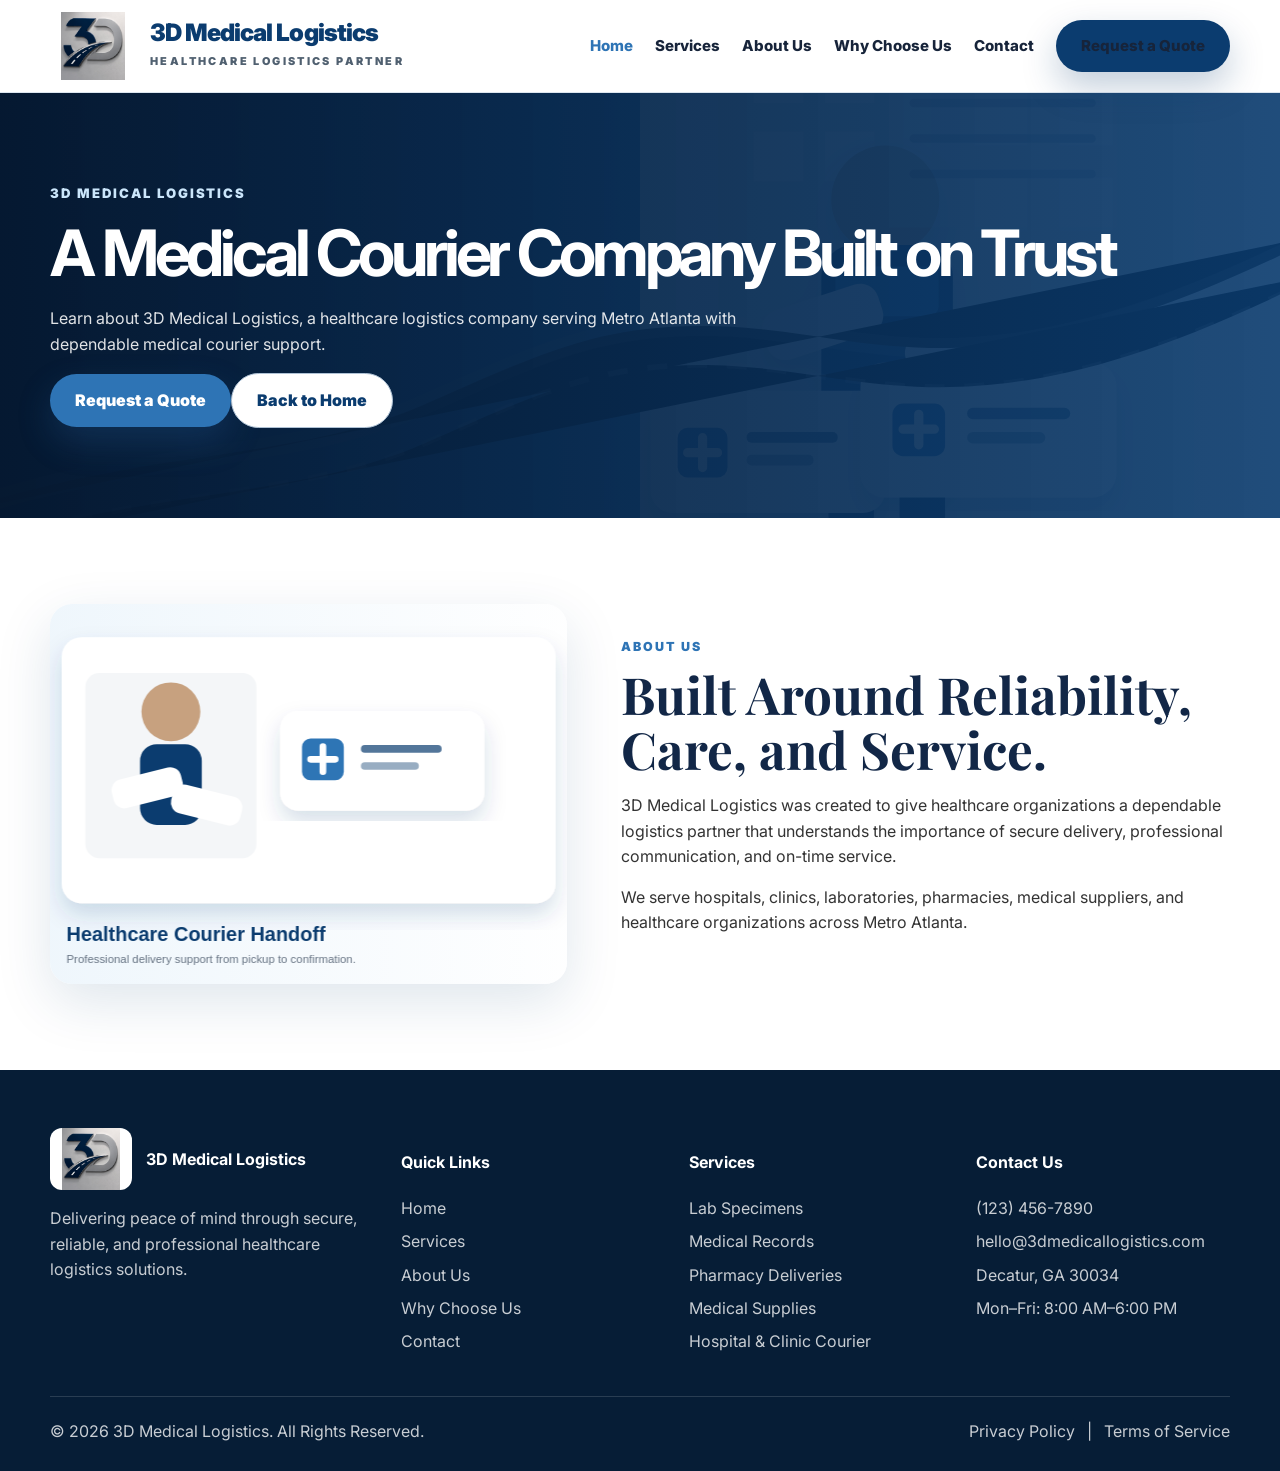
==== commit 40d63407: "Add files via upload" ====
--- a/3d-medical-logistics-site/about.html
+++ b/3d-medical-logistics-site/about.html
@@ -1,11 +1,10 @@
-<!doctype html><html lang="en"><head><meta charset="utf-8"><meta name="viewport" content="width=device-width,initial-scale=1"><title>About Us | 3D Medical Logistics</title><meta name="description" content="Learn about 3D Medical Logistics, a Metro Atlanta healthcare logistics company built around family, reliability, care, and service."><link rel="stylesheet" href="styles.css"></head><body><div class="topbar"><div class="container"><span>Metro Atlanta Healthcare Logistics</span><span>Delivering Care • Driving Reliability</span></div></div>
-<header class="header"><div class="container nav">
-<a class="brand" href="index.html" aria-label="3D Medical Logistics Home"><img src="assets/logo.png" alt="3D Medical Logistics logo"><span><span class="brand-title">3D Medical Logistics</span><span class="brand-subtitle">Healthcare Logistics Partner</span></span></a>
-<button class="menu" type="button">Menu</button>
-<nav class="nav-links" aria-label="Main Navigation"><a href="index.html">Home</a><a href="services.html">Services</a><a href="about.html">About Us</a><a href="service-area.html">Service Area</a><a class="btn btn-primary" href="contact.html">Request a Quote</a></nav>
-</div></header><main><section class="page-hero"><div class="container"><span class="kicker">3D Medical Logistics</span><h1>A Healthcare Logistics Company Built on Care and Reliability</h1><p>Learn about 3D Medical Logistics, a Metro Atlanta healthcare logistics company built around family, reliability, care, and service.</p><div class="hero-actions" style="margin-top:28px"><a class="btn btn-accent" href="contact.html">Request a Quote</a><a class="btn btn-outline" href="index.html">Back to Home</a></div></div></section><section class="section"><div class="container split"><div><span class="eyebrow">About Us</span><h2>Built Around Family, Reliability, Care, and Service</h2><p style="margin-top:18px">3D Medical Logistics was created to give healthcare organizations a dependable logistics partner that understands the importance of precision, communication, and care.</p><p style="margin-top:16px">Our approach is professional, organized, and service-driven. We support hospitals, clinics, laboratories, pharmacies, surgery centers, and medical suppliers throughout Metro Atlanta.</p></div><div class="panel"><h3>Our Standards</h3><div class="check-list"><div class="check">Professional Communication</div><div class="check">Dependable Route Support</div><div class="check">Healthcare-Focused Service</div><div class="check">Local Metro Atlanta Coverage</div></div></div></div></section></main><footer class="footer"><div class="container"><div class="footer-grid">
-<div><div class="footer-brand"><img src="assets/logo.png" alt="3D Medical Logistics logo"><span><strong>3D Medical Logistics</strong><span>Healthcare Logistics Partner</span></span></div><p>Professional healthcare logistics support for hospitals, clinics, laboratories, pharmacies, and medical suppliers across Metro Atlanta.</p></div>
-<div><h4>Company</h4><a href="about.html">About Us</a><a href="services.html">Services</a><a href="service-area.html">Service Area</a><a href="contact.html">Request a Quote</a></div>
-<div><h4>Services</h4><a href="services.html">Medical Supply Delivery</a><a href="services.html">Scheduled Route Services</a><a href="services.html">Same-Day Delivery</a><a href="services.html">Time-Sensitive Deliveries</a></div>
-<div><h4>Contact</h4><a href="contact.html">Metro Atlanta, Georgia</a><a href="contact.html">Business Hours: Monday–Friday</a><a href="contact.html">After-Hours Service by Request</a></div>
-</div><div class="footer-bottom"><span>© <span data-year></span> 3D Medical Logistics. All Rights Reserved.</span><span>Delivering Care • Driving Reliability</span></div></div></footer><script src="script.js"></script></body></html>+<!doctype html><html lang="en"><head><meta charset="utf-8"><meta name="viewport" content="width=device-width, initial-scale=1"><title>About Us | 3D Medical Logistics</title><meta name="description" content="Learn about 3D Medical Logistics, a healthcare logistics company serving Metro Atlanta with dependable medical courier support."><link rel="stylesheet" href="styles.css"></head><body><header class="header"><div class="container nav">
+<a class="brand" href="index.html"><img src="assets/logo.png" alt="3D Medical Logistics logo"><span class="brand-text"><strong>3D Medical Logistics</strong><span>Healthcare Logistics Partner</span></span></a>
+<button class="menu">Menu</button>
+<nav class="links"><a class="active" href="index.html">Home</a><a href="services.html">Services</a><a href="about.html">About Us</a><a href="why-choose-us.html">Why Choose Us</a><a href="contact.html">Contact</a><a class="btn btn-primary" href="contact.html">Request a Quote</a></nav>
+</div></header><main><section class="page-hero"><div class="container"><span class="kicker">3D Medical Logistics</span><h1>A Medical Courier Company Built on Trust</h1><p>Learn about 3D Medical Logistics, a healthcare logistics company serving Metro Atlanta with dependable medical courier support.</p><div class="hero-actions"><a class="btn btn-accent" href="contact.html">Request a Quote</a><a class="btn btn-outline" href="index.html">Back to Home</a></div></div></section><section class="section"><div class="container why"><div class="why-image"></div><div><span class="eyebrow">About Us</span><h2>Built Around Reliability, Care, and Service.</h2><p>3D Medical Logistics was created to give healthcare organizations a dependable logistics partner that understands the importance of secure delivery, professional communication, and on-time service.</p><p>We serve hospitals, clinics, laboratories, pharmacies, medical suppliers, and healthcare organizations across Metro Atlanta.</p></div></div></section></main><footer class="footer"><div class="container"><div class="footer-grid">
+<div><div class="footer-logo"><img src="assets/logo.png" alt="3D Medical Logistics logo"><strong>3D Medical Logistics</strong></div><p>Delivering peace of mind through secure, reliable, and professional healthcare logistics solutions.</p></div>
+<div><h4>Quick Links</h4><a href="index.html">Home</a><a href="services.html">Services</a><a href="about.html">About Us</a><a href="why-choose-us.html">Why Choose Us</a><a href="contact.html">Contact</a></div>
+<div><h4>Services</h4><a href="services.html">Lab Specimens</a><a href="services.html">Medical Records</a><a href="services.html">Pharmacy Deliveries</a><a href="services.html">Medical Supplies</a><a href="services.html">Hospital & Clinic Courier</a></div>
+<div><h4>Contact Us</h4><a href="contact.html">(123) 456-7890</a><a href="contact.html">hello@3dmedicallogistics.com</a><a href="contact.html">Decatur, GA 30034</a><a href="contact.html">Mon–Fri: 8:00 AM–6:00 PM</a></div>
+</div><div class="footer-bottom"><span>© <span data-year></span> 3D Medical Logistics. All Rights Reserved.</span><span>Privacy Policy&nbsp;&nbsp; | &nbsp;&nbsp;Terms of Service</span></div></div></footer><script src="script.js"></script></body></html>
--- a/3d-medical-logistics-site/styles.css
+++ b/3d-medical-logistics-site/styles.css
@@ -1,20 +1,18 @@
-@import url('https://fonts.googleapis.com/css2?family=Inter:wght@400;500;600;700;800;900&display=swap');
-:root{--primary:#0B3C6F;--accent:#2E74B5;--light:#F4F6F8;--text:#333333;--white:#FFFFFF;--muted:#657383;--line:#DDE6EF;--shadow:0 24px 70px rgba(11,60,111,.14);--heavy:0 36px 110px rgba(11,60,111,.25)}
-*{box-sizing:border-box}html{scroll-behavior:smooth}body{margin:0;font-family:Inter,system-ui,-apple-system,Segoe UI,sans-serif;color:var(--text);background:#fff;line-height:1.62}a{text-decoration:none;color:inherit}.container{width:min(1220px,calc(100% - 40px));margin:0 auto}
-.topbar{background:var(--primary);color:#fff;font-size:.84rem;font-weight:800}.topbar .container{display:flex;justify-content:space-between;padding:9px 0;gap:18px}
-.header{position:sticky;top:0;z-index:100;background:rgba(255,255,255,.98);backdrop-filter:blur(18px);border-bottom:1px solid var(--line)}.nav{height:96px;display:flex;align-items:center;justify-content:space-between;gap:28px}.brand{display:flex;align-items:center;gap:15px;min-width:330px}.brand img{width:78px;height:78px;object-fit:cover;border-radius:18px;box-shadow:0 10px 25px rgba(11,60,111,.16)}.brand-title{display:block;font-size:1.23rem;line-height:1;font-weight:900;color:var(--primary);letter-spacing:-.03em}.brand-subtitle{display:block;margin-top:7px;text-transform:uppercase;letter-spacing:.22em;color:#566273;font-size:.72rem;font-weight:900}.nav-links{display:flex;align-items:center;gap:8px}.nav-links a{font-size:.94rem;font-weight:850;color:var(--text);padding:11px 13px;border-radius:999px}.nav-links a:hover{background:var(--light);color:var(--primary)}.menu{display:none;border:0;background:var(--primary);color:#fff;border-radius:13px;padding:11px 14px;font-weight:900}
-.btn{display:inline-flex;align-items:center;justify-content:center;border:0;border-radius:999px;padding:15px 24px;font-weight:900;cursor:pointer;transition:.22s ease}.btn:hover{transform:translateY(-2px)}.btn-primary{background:var(--primary);color:#fff;box-shadow:0 18px 35px rgba(11,60,111,.25)}.btn-accent{background:var(--accent);color:#fff;box-shadow:0 18px 35px rgba(46,116,181,.23)}.btn-light{background:#fff;color:var(--primary);box-shadow:0 18px 35px rgba(11,60,111,.12)}.btn-outline{border:1px solid rgba(255,255,255,.55);background:rgba(255,255,255,.08);color:#fff}
-.hero{position:relative;overflow:hidden;background:radial-gradient(circle at 70% 22%,rgba(46,116,181,.35),transparent 36%),linear-gradient(135deg,#061D36 0%,#0B3C6F 58%,#2E74B5 100%);color:#fff}.hero:before{content:"";position:absolute;right:-10%;bottom:-18%;width:62%;height:70%;background:linear-gradient(135deg,rgba(255,255,255,.13),rgba(255,255,255,.02));border:1px solid rgba(255,255,255,.16);border-radius:70px;transform:rotate(-8deg)}.hero:after{content:"";position:absolute;inset:auto 0 0;height:120px;background:linear-gradient(to bottom,rgba(255,255,255,0),#fff)}
-.hero .container{position:relative;z-index:2;min-height:760px;display:grid;grid-template-columns:1.05fr .75fr;gap:58px;align-items:center;padding:86px 0 126px}.kicker{display:inline-flex;align-items:center;gap:12px;color:#D6ECFF;text-transform:uppercase;letter-spacing:.16em;font-size:.78rem;font-weight:900}.kicker:before{content:"";width:44px;height:3px;border-radius:99px;background:#68ACE6}.hero h1{margin:20px 0 22px;color:#fff;font-size:clamp(3.25rem,6.4vw,7rem);line-height:.94;letter-spacing:-.075em;max-width:900px}.hero p{margin:0 0 30px;max-width:700px;color:rgba(255,255,255,.91);font-size:clamp(1.05rem,1.7vw,1.25rem)}.hero-actions{display:flex;gap:14px;flex-wrap:wrap}.hero-card{align-self:end;background:rgba(255,255,255,.94);color:var(--text);border:1px solid rgba(255,255,255,.75);border-radius:32px;padding:30px;box-shadow:var(--heavy)}.hero-card strong{display:block;color:var(--primary);font-size:1.28rem;margin-bottom:16px}.hero-card .grid{display:grid;grid-template-columns:1fr 1fr;gap:12px}.hero-card span{display:block;border:1px solid var(--line);border-radius:18px;padding:14px;font-size:.9rem;font-weight:850;color:var(--primary);background:#fff}
-.trust-band{position:relative;z-index:5;margin-top:-42px}.trust-inner{background:#fff;border:1px solid var(--line);border-radius:26px;box-shadow:var(--shadow);display:grid;grid-template-columns:repeat(5,1fr);overflow:hidden}.trust-item{padding:22px 18px;border-left:1px solid var(--line);font-weight:900;color:var(--primary);font-size:.92rem}.trust-item:first-child{border-left:0}.trust-item small{display:block;color:var(--muted);font-weight:600;font-size:.82rem;margin-top:5px}
-.section{padding:110px 0}.section-light{background:var(--light)}.section-blue{background:linear-gradient(135deg,#061D36,#0B3C6F);color:#fff}.section-head{display:grid;grid-template-columns:1.1fr .78fr;gap:48px;align-items:end;margin-bottom:48px}.eyebrow{display:block;color:var(--accent);font-weight:900;text-transform:uppercase;letter-spacing:.16em;font-size:.78rem;margin-bottom:12px}.section-blue .eyebrow{color:#9FD0FF}h2{font-size:clamp(2.25rem,4.6vw,4.8rem);line-height:1.02;letter-spacing:-.065em;color:var(--text);margin:0}.section-blue h2{color:#fff}.section-head p{margin:0;color:var(--muted);font-size:1.05rem}.section-blue .section-head p{color:rgba(255,255,255,.78)}
-.card-grid{display:grid;grid-template-columns:repeat(3,1fr);gap:24px}.card{background:#fff;border:1px solid var(--line);border-radius:30px;padding:34px;box-shadow:0 14px 38px rgba(11,60,111,.07);transition:.23s ease;min-height:260px}.card:hover{transform:translateY(-7px);box-shadow:var(--shadow)}.section-blue .card{background:rgba(255,255,255,.08);border-color:rgba(255,255,255,.16);color:#fff}.icon{width:54px;height:54px;border-radius:16px;background:rgba(46,116,181,.12);color:var(--primary);display:grid;place-items:center;font-size:1.35rem;font-weight:900;margin-bottom:28px}.section-blue .icon{background:rgba(255,255,255,.13);color:#fff}.card h3{margin:0;color:inherit;font-size:1.22rem;letter-spacing:-.02em}.card p{margin:11px 0 0;color:var(--muted)}.section-blue .card p{color:rgba(255,255,255,.78)}
-.feature-service{display:grid;grid-template-columns:1fr 1fr;gap:32px;align-items:stretch}.feature-card{background:#fff;border-radius:34px;box-shadow:var(--shadow);border:1px solid var(--line);padding:44px}.feature-card h3{font-size:clamp(2rem,3.2vw,3.5rem);line-height:1;letter-spacing:-.06em;color:var(--primary);margin:0 0 18px}.service-stack{display:grid;grid-template-columns:1fr 1fr;gap:18px}.service-mini{background:#fff;border:1px solid var(--line);border-radius:24px;padding:28px}.service-mini h3{margin:0;font-size:1.05rem;color:var(--text)}.service-mini p{margin:10px 0 0;color:var(--muted);font-size:.95rem}
-.split{display:grid;grid-template-columns:1fr 1fr;gap:50px;align-items:center}.panel{background:#fff;border:1px solid var(--line);border-radius:34px;padding:42px;box-shadow:var(--shadow)}.check-list{display:grid;gap:16px;margin-top:26px}.check{display:flex;gap:13px;align-items:flex-start;font-weight:850;color:var(--text)}.check:before{content:"✓";flex:0 0 28px;width:28px;height:28px;border-radius:50%;display:grid;place-items:center;background:rgba(46,116,181,.12);color:var(--accent);font-weight:900}
-.timeline{display:grid;grid-template-columns:repeat(5,1fr);gap:0;border:1px solid var(--line);border-radius:30px;overflow:hidden;background:#fff;box-shadow:var(--shadow)}.step{padding:30px;border-left:1px solid var(--line)}.step:first-child{border-left:0}.step b{display:grid;place-items:center;width:46px;height:46px;border-radius:16px;background:var(--primary);color:#fff;margin-bottom:22px}.step h3{margin:0;color:var(--text);font-size:1.1rem}.step p{margin:10px 0 0;color:var(--muted);font-size:.94rem}
-.map-img{border-radius:36px;box-shadow:var(--shadow);border:1px solid var(--line);overflow:hidden;background:#fff}.map-img img{width:100%;height:auto;display:block}.cta{background:linear-gradient(90deg,#0B3C6F,#2E74B5);border-radius:38px;color:#fff;padding:70px;display:grid;grid-template-columns:1fr auto;gap:30px;align-items:center;box-shadow:var(--heavy)}.cta h2{color:#fff;max-width:820px}.cta p{margin:16px 0 0;color:rgba(255,255,255,.86);max-width:680px}
-.form-card{background:#fff;border:1px solid var(--line);border-radius:30px;padding:30px;box-shadow:var(--shadow)}.form-grid{display:grid;grid-template-columns:1fr 1fr;gap:16px}label{display:block;font-weight:900;color:var(--primary);font-size:.88rem;margin-bottom:7px}input,select,textarea{width:100%;border:1px solid #D8E0EA;border-radius:15px;padding:14px 15px;font:inherit;color:var(--text);background:#FBFCFD}textarea{min-height:140px;resize:vertical}.full{grid-column:1/-1}
-.footer{background:#061D36;color:rgba(255,255,255,.76);padding:58px 0 28px}.footer-grid{display:grid;grid-template-columns:1.4fr repeat(3,1fr);gap:34px}.footer-brand{display:flex;align-items:center;gap:14px;margin-bottom:16px}.footer-brand img{width:74px;height:74px;object-fit:cover;border-radius:16px;background:#fff}.footer-brand strong{display:block;color:#fff;font-size:1.12rem}.footer-brand span{display:block;color:rgba(255,255,255,.64);font-size:.72rem;text-transform:uppercase;letter-spacing:.18em;margin-top:4px}.footer h4{margin:0 0 14px;color:#fff}.footer a{display:block;color:rgba(255,255,255,.76);margin:8px 0}.footer-bottom{border-top:1px solid rgba(255,255,255,.12);margin-top:34px;padding-top:22px;display:flex;justify-content:space-between;gap:20px;flex-wrap:wrap}
-.page-hero{background:linear-gradient(135deg,#061D36,#0B3C6F 62%,#2E74B5);color:#fff}.page-hero .container{min-height:500px;padding:92px 0 78px}.page-hero h1{font-size:clamp(3rem,5.7vw,6rem);line-height:.96;letter-spacing:-.07em;color:#fff;margin:18px 0}.page-hero p{max-width:780px;color:rgba(255,255,255,.86);font-size:1.15rem}.service-list{display:grid;grid-template-columns:repeat(2,1fr);gap:22px}.service-block{background:#fff;border:1px solid var(--line);border-radius:28px;padding:34px;box-shadow:0 14px 40px rgba(11,60,111,.06)}.service-block h3{margin:0;color:var(--primary)}.service-block p{margin:10px 0 0;color:var(--muted)}.info-stack{display:grid;gap:14px}.info-box{background:#fff;border:1px solid var(--line);border-radius:22px;padding:20px}
-@media(max-width:980px){.menu{display:inline-flex}.nav-links{position:absolute;top:112px;left:20px;right:20px;display:none;flex-direction:column;align-items:stretch;background:#fff;border:1px solid var(--line);border-radius:22px;padding:12px;box-shadow:var(--shadow)}.nav-links.open{display:flex}.hero .container,.section-head,.feature-service,.split,.cta{grid-template-columns:1fr}.hero-card{align-self:auto}.trust-inner,.card-grid,.service-stack,.timeline{grid-template-columns:1fr 1fr}.footer-grid{grid-template-columns:1fr 1fr}}
-@media(max-width:640px){.container{width:min(100% - 28px,1220px)}.topbar .container{display:block}.nav{height:84px}.brand{min-width:0}.brand img{width:62px;height:62px}.brand-title{font-size:1rem}.brand-subtitle{font-size:.6rem;letter-spacing:.16em}.hero .container{padding:54px 0 88px}.hero h1{font-size:3rem}.hero-card .grid{grid-template-columns:1fr}.trust-inner,.card-grid,.service-stack,.timeline,.service-list,.form-grid{grid-template-columns:1fr}.trust-item,.step{border-left:0;border-top:1px solid var(--line)}.trust-item:first-child,.step:first-child{border-top:0}.section{padding:74px 0}.cta{padding:38px 24px}.footer-grid{grid-template-columns:1fr}}
+@import url('https://fonts.googleapis.com/css2?family=Inter:wght@400;500;600;700;800;900&family=Playfair+Display:wght@700;800;900&display=swap');
+:root{--primary:#0B3C6F;--accent:#2E74B5;--light:#F4F6F8;--text:#333333;--white:#fff;--muted:#657080;--line:#DDE6EF;--shadow:0 18px 55px rgba(11,60,111,.13);--heavy:0 30px 90px rgba(11,60,111,.23)}
+*{box-sizing:border-box}html{scroll-behavior:smooth}body{margin:0;font-family:Inter,Arial,sans-serif;color:var(--text);background:white;line-height:1.58}a{color:inherit;text-decoration:none}img{max-width:100%;display:block}.container{width:min(1180px,calc(100% - 42px));margin:0 auto}
+.header{position:sticky;top:0;z-index:20;background:rgba(255,255,255,.98);backdrop-filter:blur(16px);border-bottom:1px solid var(--line)}.nav{height:92px;display:flex;align-items:center;justify-content:space-between;gap:26px}.brand{display:flex;align-items:center;gap:14px}.brand img{width:86px;height:68px;object-fit:contain}.brand-text strong{display:block;color:var(--primary);font-size:1.5rem;line-height:.95;font-weight:900;letter-spacing:-.04em}.brand-text span{display:block;color:#506070;font-weight:900;letter-spacing:.22em;font-size:.68rem;text-transform:uppercase;margin-top:8px}.links{display:flex;align-items:center;gap:22px}.links a{font-weight:800;font-size:.94rem;color:#17243A}.links a.active{color:var(--accent)}.menu{display:none;background:var(--primary);color:white;border:0;border-radius:12px;padding:10px 14px;font-weight:900}
+.btn{display:inline-flex;align-items:center;justify-content:center;gap:10px;border-radius:999px;padding:14px 25px;font-weight:900;border:0;cursor:pointer;transition:.2s ease}.btn:hover{transform:translateY(-2px)}.btn-primary{background:var(--primary);color:white;box-shadow:0 15px 35px rgba(11,60,111,.25)}.btn-accent{background:var(--accent);color:white;box-shadow:0 15px 35px rgba(46,116,181,.22)}.btn-outline{background:white;color:var(--primary);border:1px solid #AFC2D5}.btn-light{background:white;color:var(--primary)}
+.hero{background:linear-gradient(90deg,rgba(5,24,48,.98) 0%,rgba(11,60,111,.92) 45%,rgba(11,60,111,.16) 100%),url('assets/hero-courier-healthcare.svg') center/cover no-repeat;color:white}.hero .container{min-height:640px;display:grid;grid-template-columns:1fr .7fr;align-items:center;padding:82px 0;gap:40px}.kicker{display:block;text-transform:uppercase;letter-spacing:.15em;font-size:.82rem;color:#CBE6FB;font-weight:900;margin-bottom:18px}.script{font-family:'Playfair Display',serif;color:#86C8F5;font-size:1.2rem;margin-bottom:10px}h1{font-size:clamp(3rem,6vw,5.7rem);line-height:.98;letter-spacing:-.065em;margin:0 0 22px;color:white}.hero p{max-width:630px;font-size:1.08rem;color:rgba(255,255,255,.9);margin:0 0 30px}.hero-card{background:rgba(255,255,255,.92);color:var(--primary);border-radius:26px;padding:28px;box-shadow:var(--heavy);max-width:300px;justify-self:end}.hero-card h3{font-family:'Playfair Display',serif;font-size:1.7rem;line-height:1.2;margin:0 0 16px}.hero-card .heart{font-size:2rem;color:var(--accent)}
+.trust-row{border-bottom:1px solid var(--line);background:white}.trust{display:grid;grid-template-columns:repeat(4,1fr);gap:0}.trust div{display:flex;align-items:center;gap:14px;justify-content:center;min-height:86px;border-left:1px solid var(--line);font-weight:900;text-transform:uppercase;font-size:.78rem;color:#17243A}.trust div:first-child{border-left:0}.trust span{width:42px;height:42px;border-radius:50%;border:2px solid var(--accent);display:grid;place-items:center;color:var(--primary);font-size:1.2rem}
+.section{padding:86px 0}.section-soft{background:linear-gradient(180deg,#fff,#F4F6F8)}.section-blue{background:var(--primary);color:white}.section-title{text-align:center;margin-bottom:42px}.section-title.left{text-align:left}.eyebrow{display:block;color:var(--accent);font-size:.78rem;font-weight:900;letter-spacing:.16em;text-transform:uppercase;margin-bottom:10px}h2{font-family:'Playfair Display',serif;font-size:clamp(2.2rem,4vw,3.7rem);line-height:1.08;color:#122747;margin:0}.section-blue h2{color:white}.under{width:70px;height:3px;background:var(--accent);border-radius:99px;margin:14px auto 0}.left .under{margin-left:0}
+.services-grid{display:grid;grid-template-columns:repeat(5,1fr);gap:20px}.service-card{background:white;border:1px solid var(--line);border-radius:18px;overflow:hidden;box-shadow:0 10px 32px rgba(11,60,111,.08);transition:.22s ease}.service-card:hover{transform:translateY(-6px);box-shadow:var(--shadow)}.service-card .photo{height:150px;background:#E9F1F7 center/cover no-repeat}.service-card:nth-child(1) .photo{background-image:url('assets/lab-logistics.svg')}.service-card:nth-child(2) .photo{background-image:url('assets/healthcare-handoff.svg')}.service-card:nth-child(3) .photo{background-image:url('assets/pharmacy-deliveries.svg')}.service-card:nth-child(4) .photo{background-image:url('assets/medical-supply-delivery.svg')}.service-card:nth-child(5) .photo{background-image:url('assets/healthcare-handoff.svg')}.service-card .body{padding:22px}.icon{width:46px;height:46px;border-radius:11px;background:var(--primary);color:white;display:grid;place-items:center;font-weight:900;margin:-45px 0 18px;position:relative;box-shadow:0 10px 25px rgba(11,60,111,.2)}.service-card h3{font-size:1rem;text-transform:uppercase;color:#17243A;letter-spacing:.02em;margin:0 0 10px}.service-card p{color:var(--muted);font-size:.91rem;margin:0}
+.why{display:grid;grid-template-columns:.85fr 1fr;gap:54px;align-items:center}.why-image{min-height:380px;background:url('assets/healthcare-handoff.svg') center/cover no-repeat;border-radius:22px;box-shadow:var(--shadow)}.why-grid{display:grid;grid-template-columns:1fr 1fr;gap:24px;margin-top:26px}.why-item{display:grid;grid-template-columns:58px 1fr;gap:15px;align-items:start}.why-item .round{width:58px;height:58px;border-radius:50%;border:1px solid var(--line);display:grid;place-items:center;color:var(--primary);font-size:1.3rem;background:#fff}.why-item h3{margin:0 0 6px;color:#122747;font-size:1rem}.why-item p{margin:0;color:var(--muted);font-size:.92rem}
+.how{display:grid;grid-template-columns:repeat(4,1fr);gap:22px;position:relative}.how:before{content:"";position:absolute;top:34px;left:12%;right:12%;border-top:2px dashed #AFC2D5;z-index:0}.step{position:relative;z-index:1;text-align:center}.step .circle{margin:0 auto 16px;width:70px;height:70px;border-radius:50%;background:#E7F2FB;color:var(--primary);display:grid;place-items:center;font-size:1.45rem;font-weight:900;border:9px solid white}.step h3{margin:0;color:#122747}.step p{font-size:.9rem;color:var(--muted);margin:6px 0 0}
+.map-wrap{display:grid;grid-template-columns:.42fr .58fr;align-items:stretch;background:#fff;border-top:1px solid var(--line);border-bottom:1px solid var(--line)}.map-info{padding:58px calc((100vw - 1180px)/2) 58px max(24px,calc((100vw - 1180px)/2));background:white}.map-info h2{font-size:2.3rem}.areas{columns:2;list-style:none;padding:0;margin:24px 0}.areas li{break-inside:avoid;margin:8px 0;color:#23344B;font-weight:700}.areas li:before{content:"●";color:var(--accent);font-size:.7rem;margin-right:8px}.map-img{min-height:480px;background:url('assets/metro-map.svg') center/cover no-repeat}
+.cta{margin:0 auto;background:linear-gradient(90deg,rgba(11,60,111,.98),rgba(11,60,111,.82)),url('assets/healthcare-handoff.svg') right center/contain no-repeat;border-radius:28px;color:white;padding:48px 54px;display:grid;grid-template-columns:1fr auto;align-items:center;gap:28px;box-shadow:var(--heavy)}.cta h2{color:white;font-size:2.2rem}.cta p{color:rgba(255,255,255,.86);margin:12px 0 0}
+.form-card{background:white;border:1px solid var(--line);border-radius:24px;padding:32px;box-shadow:var(--shadow)}.form-grid{display:grid;grid-template-columns:1fr 1fr;gap:16px}label{display:block;font-weight:900;color:var(--primary);font-size:.86rem;margin-bottom:7px}input,select,textarea{width:100%;border:1px solid #D8E0EA;border-radius:14px;padding:14px 15px;font:inherit;color:var(--text);background:#FBFCFD}textarea{min-height:135px;resize:vertical}.full{grid-column:1/-1}
+.footer{background:#061D36;color:rgba(255,255,255,.78);padding:58px 0 26px}.footer-grid{display:grid;grid-template-columns:1.25fr repeat(3,1fr);gap:34px}.footer-logo{display:flex;align-items:center;gap:14px;margin-bottom:16px}.footer-logo img{width:82px;height:62px;object-fit:contain;background:#fff;border-radius:12px}.footer h4,.footer strong{color:white}.footer a{display:block;color:rgba(255,255,255,.78);margin:8px 0}.footer-bottom{border-top:1px solid rgba(255,255,255,.14);margin-top:34px;padding-top:22px;display:flex;justify-content:space-between;gap:20px;flex-wrap:wrap}
+.page-hero{background:linear-gradient(90deg,rgba(5,24,48,.98),rgba(11,60,111,.91)),url('assets/hero-courier-healthcare.svg') center/cover;color:white}.page-hero .container{padding:90px 0}.page-hero h1{font-size:clamp(3rem,5vw,5rem)}.page-hero p{max-width:760px;color:rgba(255,255,255,.88)}.content-grid{display:grid;grid-template-columns:repeat(2,1fr);gap:24px}.content-card{background:white;border:1px solid var(--line);border-radius:20px;padding:30px;box-shadow:0 10px 32px rgba(11,60,111,.07)}.content-card h3{color:var(--primary);margin:0 0 10px}.content-card p{color:var(--muted);margin:0}
+@media(max-width:1000px){.menu{display:block}.links{display:none;position:absolute;top:92px;left:20px;right:20px;background:white;border:1px solid var(--line);box-shadow:var(--shadow);border-radius:20px;padding:16px;flex-direction:column;align-items:stretch}.links.open{display:flex}.hero .container,.why,.map-wrap,.cta{grid-template-columns:1fr}.hero-card{justify-self:start}.services-grid{grid-template-columns:repeat(2,1fr)}.trust{grid-template-columns:repeat(2,1fr)}.footer-grid{grid-template-columns:1fr 1fr}.map-info{padding:50px 24px}}
+@media(max-width:650px){.container{width:min(100% - 28px,1180px)}.nav{height:84px}.brand img{width:64px;height:52px}.brand-text strong{font-size:1.1rem}.brand-text span{font-size:.55rem}.hero .container{min-height:auto;padding:62px 0}h1{font-size:3.1rem}.services-grid,.why-grid,.how,.content-grid,.form-grid,.footer-grid,.trust{grid-template-columns:1fr}.how:before{display:none}.section{padding:64px 0}.cta{padding:34px 24px}}
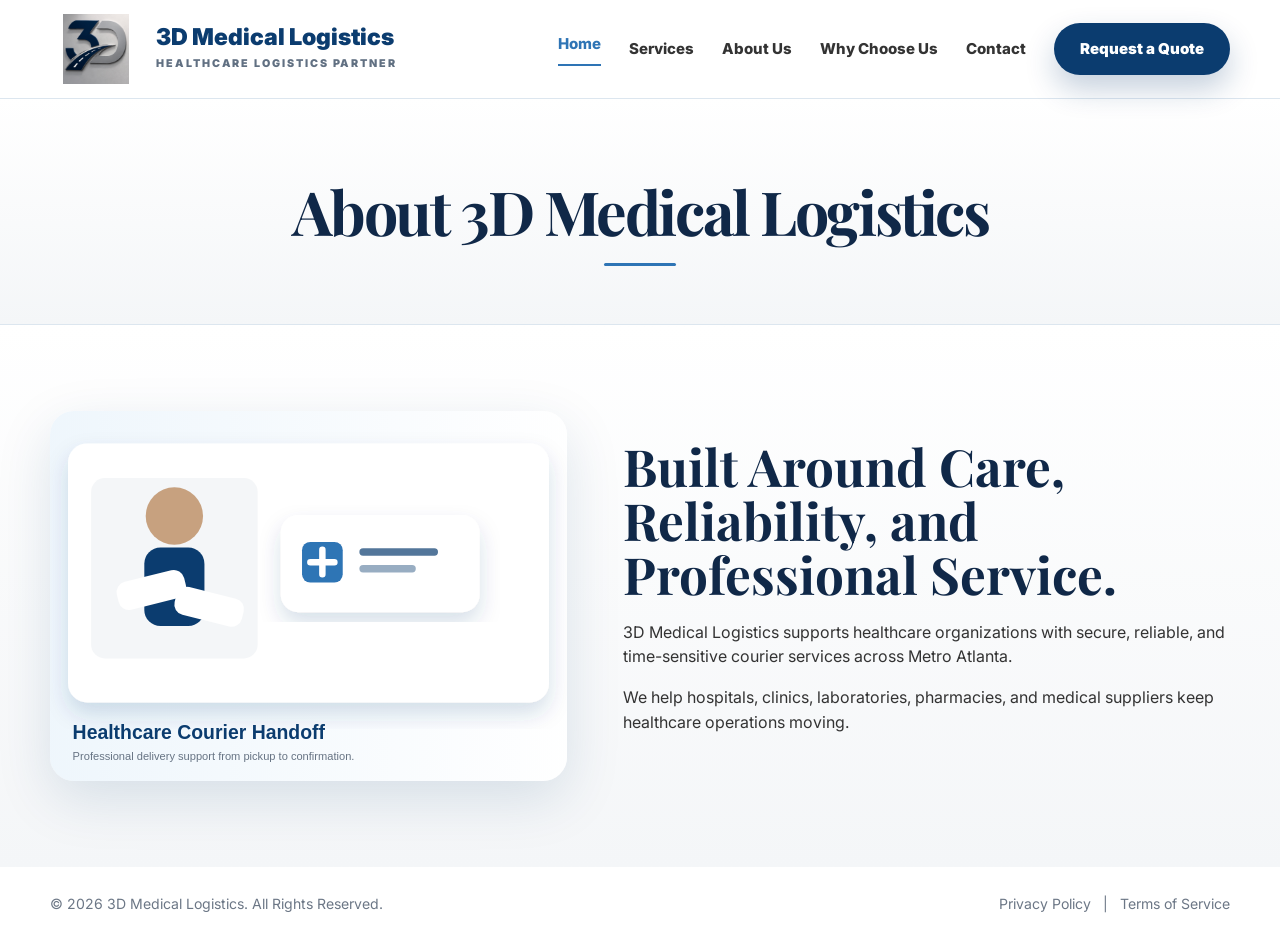
==== commit 5e2d4bd6: "Add files via upload" ====
--- a/3d-medical-logistics-site/about.html
+++ b/3d-medical-logistics-site/about.html
@@ -1,10 +1 @@
-<!doctype html><html lang="en"><head><meta charset="utf-8"><meta name="viewport" content="width=device-width, initial-scale=1"><title>About Us | 3D Medical Logistics</title><meta name="description" content="Learn about 3D Medical Logistics, a healthcare logistics company serving Metro Atlanta with dependable medical courier support."><link rel="stylesheet" href="styles.css"></head><body><header class="header"><div class="container nav">
-<a class="brand" href="index.html"><img src="assets/logo.png" alt="3D Medical Logistics logo"><span class="brand-text"><strong>3D Medical Logistics</strong><span>Healthcare Logistics Partner</span></span></a>
-<button class="menu">Menu</button>
-<nav class="links"><a class="active" href="index.html">Home</a><a href="services.html">Services</a><a href="about.html">About Us</a><a href="why-choose-us.html">Why Choose Us</a><a href="contact.html">Contact</a><a class="btn btn-primary" href="contact.html">Request a Quote</a></nav>
-</div></header><main><section class="page-hero"><div class="container"><span class="kicker">3D Medical Logistics</span><h1>A Medical Courier Company Built on Trust</h1><p>Learn about 3D Medical Logistics, a healthcare logistics company serving Metro Atlanta with dependable medical courier support.</p><div class="hero-actions"><a class="btn btn-accent" href="contact.html">Request a Quote</a><a class="btn btn-outline" href="index.html">Back to Home</a></div></div></section><section class="section"><div class="container why"><div class="why-image"></div><div><span class="eyebrow">About Us</span><h2>Built Around Reliability, Care, and Service.</h2><p>3D Medical Logistics was created to give healthcare organizations a dependable logistics partner that understands the importance of secure delivery, professional communication, and on-time service.</p><p>We serve hospitals, clinics, laboratories, pharmacies, medical suppliers, and healthcare organizations across Metro Atlanta.</p></div></div></section></main><footer class="footer"><div class="container"><div class="footer-grid">
-<div><div class="footer-logo"><img src="assets/logo.png" alt="3D Medical Logistics logo"><strong>3D Medical Logistics</strong></div><p>Delivering peace of mind through secure, reliable, and professional healthcare logistics solutions.</p></div>
-<div><h4>Quick Links</h4><a href="index.html">Home</a><a href="services.html">Services</a><a href="about.html">About Us</a><a href="why-choose-us.html">Why Choose Us</a><a href="contact.html">Contact</a></div>
-<div><h4>Services</h4><a href="services.html">Lab Specimens</a><a href="services.html">Medical Records</a><a href="services.html">Pharmacy Deliveries</a><a href="services.html">Medical Supplies</a><a href="services.html">Hospital & Clinic Courier</a></div>
-<div><h4>Contact Us</h4><a href="contact.html">(123) 456-7890</a><a href="contact.html">hello@3dmedicallogistics.com</a><a href="contact.html">Decatur, GA 30034</a><a href="contact.html">Mon–Fri: 8:00 AM–6:00 PM</a></div>
-</div><div class="footer-bottom"><span>© <span data-year></span> 3D Medical Logistics. All Rights Reserved.</span><span>Privacy Policy&nbsp;&nbsp; | &nbsp;&nbsp;Terms of Service</span></div></div></footer><script src="script.js"></script></body></html>+<!doctype html><html lang="en"><head><meta charset="utf-8"><meta name="viewport" content="width=device-width,initial-scale=1"><title>About Us | 3D Medical Logistics</title><link rel="stylesheet" href="styles.css"></head><body><header class="header"><div class="container nav"><a class="brand" href="index.html"><img src="assets/logo.png" alt="3D Medical Logistics logo"><span><strong>3D Medical Logistics</strong><span>Healthcare Logistics Partner</span></span></a><button class="menu">Menu</button><nav class="links"><a class="active" href="index.html">Home</a><a href="services.html">Services</a><a href="about.html">About Us</a><a href="why-choose-us.html">Why Choose Us</a><a href="contact.html">Contact</a><a class="btn btn-primary" href="contact.html">Request a Quote</a></nav></div></header><main><section class="page-hero"><div class="container"><h1>About 3D Medical Logistics</h1><div class="rule"></div></div></section><section class="section soft"><div class="container why"><div class="why-art"></div><div><h2>Built Around Care, Reliability, and Professional Service.</h2><p>3D Medical Logistics supports healthcare organizations with secure, reliable, and time-sensitive courier services across Metro Atlanta.</p><p>We help hospitals, clinics, laboratories, pharmacies, and medical suppliers keep healthcare operations moving.</p></div></div></section></main><footer class="footer"><div class="container"><span>© <span data-year></span> 3D Medical Logistics. All Rights Reserved.</span><span>Privacy Policy &nbsp; | &nbsp; Terms of Service</span></div></footer><script src="script.js"></script></body></html>
--- a/3d-medical-logistics-site/styles.css
+++ b/3d-medical-logistics-site/styles.css
@@ -1,18 +1,16 @@
-@import url('https://fonts.googleapis.com/css2?family=Inter:wght@400;500;600;700;800;900&family=Playfair+Display:wght@700;800;900&display=swap');
-:root{--primary:#0B3C6F;--accent:#2E74B5;--light:#F4F6F8;--text:#333333;--white:#fff;--muted:#657080;--line:#DDE6EF;--shadow:0 18px 55px rgba(11,60,111,.13);--heavy:0 30px 90px rgba(11,60,111,.23)}
-*{box-sizing:border-box}html{scroll-behavior:smooth}body{margin:0;font-family:Inter,Arial,sans-serif;color:var(--text);background:white;line-height:1.58}a{color:inherit;text-decoration:none}img{max-width:100%;display:block}.container{width:min(1180px,calc(100% - 42px));margin:0 auto}
-.header{position:sticky;top:0;z-index:20;background:rgba(255,255,255,.98);backdrop-filter:blur(16px);border-bottom:1px solid var(--line)}.nav{height:92px;display:flex;align-items:center;justify-content:space-between;gap:26px}.brand{display:flex;align-items:center;gap:14px}.brand img{width:86px;height:68px;object-fit:contain}.brand-text strong{display:block;color:var(--primary);font-size:1.5rem;line-height:.95;font-weight:900;letter-spacing:-.04em}.brand-text span{display:block;color:#506070;font-weight:900;letter-spacing:.22em;font-size:.68rem;text-transform:uppercase;margin-top:8px}.links{display:flex;align-items:center;gap:22px}.links a{font-weight:800;font-size:.94rem;color:#17243A}.links a.active{color:var(--accent)}.menu{display:none;background:var(--primary);color:white;border:0;border-radius:12px;padding:10px 14px;font-weight:900}
-.btn{display:inline-flex;align-items:center;justify-content:center;gap:10px;border-radius:999px;padding:14px 25px;font-weight:900;border:0;cursor:pointer;transition:.2s ease}.btn:hover{transform:translateY(-2px)}.btn-primary{background:var(--primary);color:white;box-shadow:0 15px 35px rgba(11,60,111,.25)}.btn-accent{background:var(--accent);color:white;box-shadow:0 15px 35px rgba(46,116,181,.22)}.btn-outline{background:white;color:var(--primary);border:1px solid #AFC2D5}.btn-light{background:white;color:var(--primary)}
-.hero{background:linear-gradient(90deg,rgba(5,24,48,.98) 0%,rgba(11,60,111,.92) 45%,rgba(11,60,111,.16) 100%),url('assets/hero-courier-healthcare.svg') center/cover no-repeat;color:white}.hero .container{min-height:640px;display:grid;grid-template-columns:1fr .7fr;align-items:center;padding:82px 0;gap:40px}.kicker{display:block;text-transform:uppercase;letter-spacing:.15em;font-size:.82rem;color:#CBE6FB;font-weight:900;margin-bottom:18px}.script{font-family:'Playfair Display',serif;color:#86C8F5;font-size:1.2rem;margin-bottom:10px}h1{font-size:clamp(3rem,6vw,5.7rem);line-height:.98;letter-spacing:-.065em;margin:0 0 22px;color:white}.hero p{max-width:630px;font-size:1.08rem;color:rgba(255,255,255,.9);margin:0 0 30px}.hero-card{background:rgba(255,255,255,.92);color:var(--primary);border-radius:26px;padding:28px;box-shadow:var(--heavy);max-width:300px;justify-self:end}.hero-card h3{font-family:'Playfair Display',serif;font-size:1.7rem;line-height:1.2;margin:0 0 16px}.hero-card .heart{font-size:2rem;color:var(--accent)}
-.trust-row{border-bottom:1px solid var(--line);background:white}.trust{display:grid;grid-template-columns:repeat(4,1fr);gap:0}.trust div{display:flex;align-items:center;gap:14px;justify-content:center;min-height:86px;border-left:1px solid var(--line);font-weight:900;text-transform:uppercase;font-size:.78rem;color:#17243A}.trust div:first-child{border-left:0}.trust span{width:42px;height:42px;border-radius:50%;border:2px solid var(--accent);display:grid;place-items:center;color:var(--primary);font-size:1.2rem}
-.section{padding:86px 0}.section-soft{background:linear-gradient(180deg,#fff,#F4F6F8)}.section-blue{background:var(--primary);color:white}.section-title{text-align:center;margin-bottom:42px}.section-title.left{text-align:left}.eyebrow{display:block;color:var(--accent);font-size:.78rem;font-weight:900;letter-spacing:.16em;text-transform:uppercase;margin-bottom:10px}h2{font-family:'Playfair Display',serif;font-size:clamp(2.2rem,4vw,3.7rem);line-height:1.08;color:#122747;margin:0}.section-blue h2{color:white}.under{width:70px;height:3px;background:var(--accent);border-radius:99px;margin:14px auto 0}.left .under{margin-left:0}
-.services-grid{display:grid;grid-template-columns:repeat(5,1fr);gap:20px}.service-card{background:white;border:1px solid var(--line);border-radius:18px;overflow:hidden;box-shadow:0 10px 32px rgba(11,60,111,.08);transition:.22s ease}.service-card:hover{transform:translateY(-6px);box-shadow:var(--shadow)}.service-card .photo{height:150px;background:#E9F1F7 center/cover no-repeat}.service-card:nth-child(1) .photo{background-image:url('assets/lab-logistics.svg')}.service-card:nth-child(2) .photo{background-image:url('assets/healthcare-handoff.svg')}.service-card:nth-child(3) .photo{background-image:url('assets/pharmacy-deliveries.svg')}.service-card:nth-child(4) .photo{background-image:url('assets/medical-supply-delivery.svg')}.service-card:nth-child(5) .photo{background-image:url('assets/healthcare-handoff.svg')}.service-card .body{padding:22px}.icon{width:46px;height:46px;border-radius:11px;background:var(--primary);color:white;display:grid;place-items:center;font-weight:900;margin:-45px 0 18px;position:relative;box-shadow:0 10px 25px rgba(11,60,111,.2)}.service-card h3{font-size:1rem;text-transform:uppercase;color:#17243A;letter-spacing:.02em;margin:0 0 10px}.service-card p{color:var(--muted);font-size:.91rem;margin:0}
-.why{display:grid;grid-template-columns:.85fr 1fr;gap:54px;align-items:center}.why-image{min-height:380px;background:url('assets/healthcare-handoff.svg') center/cover no-repeat;border-radius:22px;box-shadow:var(--shadow)}.why-grid{display:grid;grid-template-columns:1fr 1fr;gap:24px;margin-top:26px}.why-item{display:grid;grid-template-columns:58px 1fr;gap:15px;align-items:start}.why-item .round{width:58px;height:58px;border-radius:50%;border:1px solid var(--line);display:grid;place-items:center;color:var(--primary);font-size:1.3rem;background:#fff}.why-item h3{margin:0 0 6px;color:#122747;font-size:1rem}.why-item p{margin:0;color:var(--muted);font-size:.92rem}
-.how{display:grid;grid-template-columns:repeat(4,1fr);gap:22px;position:relative}.how:before{content:"";position:absolute;top:34px;left:12%;right:12%;border-top:2px dashed #AFC2D5;z-index:0}.step{position:relative;z-index:1;text-align:center}.step .circle{margin:0 auto 16px;width:70px;height:70px;border-radius:50%;background:#E7F2FB;color:var(--primary);display:grid;place-items:center;font-size:1.45rem;font-weight:900;border:9px solid white}.step h3{margin:0;color:#122747}.step p{font-size:.9rem;color:var(--muted);margin:6px 0 0}
-.map-wrap{display:grid;grid-template-columns:.42fr .58fr;align-items:stretch;background:#fff;border-top:1px solid var(--line);border-bottom:1px solid var(--line)}.map-info{padding:58px calc((100vw - 1180px)/2) 58px max(24px,calc((100vw - 1180px)/2));background:white}.map-info h2{font-size:2.3rem}.areas{columns:2;list-style:none;padding:0;margin:24px 0}.areas li{break-inside:avoid;margin:8px 0;color:#23344B;font-weight:700}.areas li:before{content:"●";color:var(--accent);font-size:.7rem;margin-right:8px}.map-img{min-height:480px;background:url('assets/metro-map.svg') center/cover no-repeat}
-.cta{margin:0 auto;background:linear-gradient(90deg,rgba(11,60,111,.98),rgba(11,60,111,.82)),url('assets/healthcare-handoff.svg') right center/contain no-repeat;border-radius:28px;color:white;padding:48px 54px;display:grid;grid-template-columns:1fr auto;align-items:center;gap:28px;box-shadow:var(--heavy)}.cta h2{color:white;font-size:2.2rem}.cta p{color:rgba(255,255,255,.86);margin:12px 0 0}
-.form-card{background:white;border:1px solid var(--line);border-radius:24px;padding:32px;box-shadow:var(--shadow)}.form-grid{display:grid;grid-template-columns:1fr 1fr;gap:16px}label{display:block;font-weight:900;color:var(--primary);font-size:.86rem;margin-bottom:7px}input,select,textarea{width:100%;border:1px solid #D8E0EA;border-radius:14px;padding:14px 15px;font:inherit;color:var(--text);background:#FBFCFD}textarea{min-height:135px;resize:vertical}.full{grid-column:1/-1}
-.footer{background:#061D36;color:rgba(255,255,255,.78);padding:58px 0 26px}.footer-grid{display:grid;grid-template-columns:1.25fr repeat(3,1fr);gap:34px}.footer-logo{display:flex;align-items:center;gap:14px;margin-bottom:16px}.footer-logo img{width:82px;height:62px;object-fit:contain;background:#fff;border-radius:12px}.footer h4,.footer strong{color:white}.footer a{display:block;color:rgba(255,255,255,.78);margin:8px 0}.footer-bottom{border-top:1px solid rgba(255,255,255,.14);margin-top:34px;padding-top:22px;display:flex;justify-content:space-between;gap:20px;flex-wrap:wrap}
-.page-hero{background:linear-gradient(90deg,rgba(5,24,48,.98),rgba(11,60,111,.91)),url('assets/hero-courier-healthcare.svg') center/cover;color:white}.page-hero .container{padding:90px 0}.page-hero h1{font-size:clamp(3rem,5vw,5rem)}.page-hero p{max-width:760px;color:rgba(255,255,255,.88)}.content-grid{display:grid;grid-template-columns:repeat(2,1fr);gap:24px}.content-card{background:white;border:1px solid var(--line);border-radius:20px;padding:30px;box-shadow:0 10px 32px rgba(11,60,111,.07)}.content-card h3{color:var(--primary);margin:0 0 10px}.content-card p{color:var(--muted);margin:0}
-@media(max-width:1000px){.menu{display:block}.links{display:none;position:absolute;top:92px;left:20px;right:20px;background:white;border:1px solid var(--line);box-shadow:var(--shadow);border-radius:20px;padding:16px;flex-direction:column;align-items:stretch}.links.open{display:flex}.hero .container,.why,.map-wrap,.cta{grid-template-columns:1fr}.hero-card{justify-self:start}.services-grid{grid-template-columns:repeat(2,1fr)}.trust{grid-template-columns:repeat(2,1fr)}.footer-grid{grid-template-columns:1fr 1fr}.map-info{padding:50px 24px}}
-@media(max-width:650px){.container{width:min(100% - 28px,1180px)}.nav{height:84px}.brand img{width:64px;height:52px}.brand-text strong{font-size:1.1rem}.brand-text span{font-size:.55rem}.hero .container{min-height:auto;padding:62px 0}h1{font-size:3.1rem}.services-grid,.why-grid,.how,.content-grid,.form-grid,.footer-grid,.trust{grid-template-columns:1fr}.how:before{display:none}.section{padding:64px 0}.cta{padding:34px 24px}}
+@import url('https://fonts.googleapis.com/css2?family=Inter:wght@400;500;600;700;800;900&family=Playfair+Display:wght@700;800;900&family=Pacifico&display=swap');
+:root{--navy:#0B3C6F;--blue:#2E74B5;--light:#F4F6F8;--text:#333333;--white:#fff;--muted:#607080;--line:#DCE6EF;--shadow:0 18px 55px rgba(11,60,111,.13)}
+*{box-sizing:border-box}body{margin:0;font-family:Inter,sans-serif;color:var(--text);background:white;line-height:1.55}a{text-decoration:none;color:inherit}img{display:block;max-width:100%}.container{width:min(1180px,calc(100% - 44px));margin:auto}
+.header{background:rgba(255,255,255,.98);position:sticky;top:0;z-index:50;border-bottom:1px solid var(--line);backdrop-filter:blur(15px)}.nav{height:98px;display:flex;align-items:center;justify-content:space-between;gap:22px}.brand{display:flex;align-items:center;gap:14px}.brand img{width:92px;height:70px;object-fit:contain}.brand strong{display:block;color:var(--navy);font-size:1.45rem;font-weight:900;line-height:1}.brand span span{display:block;text-transform:uppercase;letter-spacing:.18em;color:#617082;font-size:.67rem;font-weight:900;margin-top:7px}.links{display:flex;align-items:center;gap:28px;font-weight:800;font-size:.94rem}.links a.active{color:var(--blue);border-bottom:2px solid var(--blue);padding-bottom:8px}.menu{display:none;border:0;background:var(--navy);color:white;border-radius:12px;padding:10px 14px;font-weight:900}
+.btn{display:inline-flex;align-items:center;justify-content:center;border-radius:999px;padding:14px 26px;font-weight:900;transition:.2s;border:0}.btn:hover{transform:translateY(-2px)}.btn-primary{background:var(--navy);color:white;box-shadow:0 14px 30px rgba(11,60,111,.24)}.btn-blue{background:var(--blue);color:white;box-shadow:0 14px 30px rgba(46,116,181,.2)}.btn-outline{background:white;color:var(--navy);border:1px solid #AEBFCE}
+.hero{background:linear-gradient(90deg,rgba(255,255,255,.96) 0%,rgba(255,255,255,.88) 40%,rgba(255,255,255,.24) 78%),url('assets/hero-courier.svg') right center/contain no-repeat;min-height:650px;display:flex;align-items:center;border-bottom:1px solid var(--line)}.hero-content{width:min(680px,100%);padding:70px 0}.script{font-family:Pacifico,cursive;color:var(--blue);font-size:1.55rem;margin-bottom:12px}.eyebrow{display:block;color:var(--blue);font-size:.78rem;font-weight:900;text-transform:uppercase;letter-spacing:.15em;margin-bottom:10px}h1{font-family:'Playfair Display',serif;color:#102848;font-size:clamp(3.2rem,5.8vw,5.9rem);line-height:.98;letter-spacing:-.04em;margin:0 0 22px}.hero p{font-size:1.1rem;color:#425064;max-width:560px;margin:0 0 28px}.hero-actions{display:flex;gap:14px;flex-wrap:wrap}.floating-card{margin-top:34px;background:white;border:1px solid var(--line);border-radius:24px;padding:22px 26px;box-shadow:var(--shadow);max-width:360px;color:var(--navy);font-family:'Playfair Display',serif;font-size:1.45rem;line-height:1.25}
+.trust{display:grid;grid-template-columns:repeat(4,1fr);border-bottom:1px solid var(--line)}.trust div{min-height:94px;display:grid;place-items:center;text-align:center;border-left:1px solid var(--line);font-weight:900;text-transform:uppercase;font-size:.75rem;color:#1B2E47}.trust div:first-child{border-left:0}.trust b{display:block;margin:auto auto 8px;width:42px;height:42px;border-radius:50%;border:2px solid var(--blue);display:grid;place-items:center;color:var(--navy);font-size:1.05rem}
+.section{padding:86px 0}.soft{background:linear-gradient(180deg,#fff,#F4F6F8)}.title{text-align:center;margin-bottom:44px}.title h2{font-family:'Playfair Display',serif;font-size:clamp(2.3rem,4vw,3.7rem);line-height:1.05;color:#102848;margin:0}.rule{width:72px;height:3px;background:var(--blue);border-radius:99px;margin:14px auto 0}.services{display:grid;grid-template-columns:repeat(5,1fr);gap:22px}.service{background:white;border:1px solid var(--line);border-radius:20px;box-shadow:0 12px 32px rgba(11,60,111,.08);overflow:hidden;transition:.2s}.service:hover{transform:translateY(-6px);box-shadow:var(--shadow)}.service .pic{height:145px;background:#EEF4F8 center/cover no-repeat}.service:nth-child(1) .pic{background-image:url('assets/lab-logistics.svg')}.service:nth-child(2) .pic{background-image:url('assets/healthcare-handoff.svg')}.service:nth-child(3) .pic{background-image:url('assets/pharmacy-deliveries.svg')}.service:nth-child(4) .pic{background-image:url('assets/medical-supply-delivery.svg')}.service:nth-child(5) .pic{background-image:url('assets/hero-courier.svg')}.service-body{padding:22px}.mini-icon{width:48px;height:48px;background:var(--navy);color:white;border-radius:12px;display:grid;place-items:center;font-weight:900;margin:-45px 0 18px;position:relative;box-shadow:0 12px 24px rgba(11,60,111,.22)}.service h3{margin:0 0 9px;font-size:1rem;line-height:1.25;text-transform:uppercase;color:#172943}.service p{margin:0;color:var(--muted);font-size:.91rem}
+.why{display:grid;grid-template-columns:.92fr 1.08fr;gap:56px;align-items:center}.why-art{background:url('assets/healthcare-handoff.svg') center/cover no-repeat;border-radius:24px;min-height:370px;box-shadow:var(--shadow)}.why h2{font-family:'Playfair Display',serif;font-size:clamp(2.2rem,4vw,3.5rem);line-height:1.05;color:#102848;margin:0 0 18px}.why-grid{display:grid;grid-template-columns:1fr 1fr;gap:26px;margin-top:28px}.why-item{display:grid;grid-template-columns:58px 1fr;gap:16px}.circle{width:58px;height:58px;border-radius:50%;border:1px solid var(--line);display:grid;place-items:center;color:var(--blue);font-weight:900;background:white}.why-item h3{margin:0 0 6px;color:#102848;font-size:1rem}.why-item p{margin:0;color:var(--muted);font-size:.91rem}
+.how{display:grid;grid-template-columns:repeat(4,1fr);gap:22px;position:relative}.how:before{content:"";position:absolute;left:12%;right:12%;top:35px;border-top:2px dashed #BFD0DF}.step{position:relative;text-align:center;z-index:1}.step .circle{margin:0 auto 14px;width:72px;height:72px;background:#EAF3FA;border:9px solid white;font-size:1.2rem}.step h3{margin:0;color:#102848}.step p{margin:6px 0 0;color:var(--muted);font-size:.9rem}
+.map-block{display:grid;grid-template-columns:.42fr .58fr;border-top:1px solid var(--line);border-bottom:1px solid var(--line);background:white}.map-info{padding:60px 46px 60px max(46px,calc((100vw - 1180px)/2))}.map-info h2{font-family:'Playfair Display',serif;color:#102848;font-size:3rem;line-height:1.05;margin:0 0 16px}.areas{columns:2;padding-left:18px;color:#34465A;font-weight:700}.areas li{margin:9px 0}.map-img{min-height:520px;background:url('assets/metro-map.svg') center/cover no-repeat}
+.cta{background:url('assets/medical-bag.svg') left center/cover no-repeat;border-radius:28px;min-height:240px;display:grid;grid-template-columns:1fr .7fr;align-items:center;padding:50px;box-shadow:var(--shadow);color:white}.cta h2{font-family:Pacifico,cursive;color:white;font-size:2.3rem;font-weight:400;margin:0 0 10px}.cta p{color:rgba(255,255,255,.88);max-width:520px}
+.footer{padding:26px 0;color:#6C7786;font-size:.88rem}.footer .container{display:flex;justify-content:space-between;gap:16px;flex-wrap:wrap}
+.page-hero{padding:82px 0 58px;background:linear-gradient(180deg,#fff,#F4F6F8);border-bottom:1px solid var(--line);text-align:center}.page-hero h1{font-size:3.8rem}.content-grid{display:grid;grid-template-columns:repeat(2,1fr);gap:22px}.content-card{background:white;border:1px solid var(--line);border-radius:18px;padding:28px;box-shadow:0 10px 30px rgba(11,60,111,.06)}.form-card{background:white;border:1px solid var(--line);border-radius:24px;padding:32px;box-shadow:var(--shadow)}.form-grid{display:grid;grid-template-columns:1fr 1fr;gap:16px}label{display:block;font-weight:900;color:var(--navy);font-size:.85rem;margin-bottom:7px}input,select,textarea{width:100%;border:1px solid #D6E0EA;border-radius:14px;padding:14px;font:inherit}textarea{min-height:130px}.full{grid-column:1/-1}
+@media(max-width:1000px){.menu{display:block}.links{display:none;position:absolute;top:98px;left:22px;right:22px;background:white;border:1px solid var(--line);border-radius:18px;padding:18px;box-shadow:var(--shadow);flex-direction:column;align-items:stretch}.links.open{display:flex}.hero{background:linear-gradient(90deg,rgba(255,255,255,.96),rgba(255,255,255,.78)),url('assets/hero-courier.svg') right bottom/90% no-repeat}.services{grid-template-columns:repeat(2,1fr)}.why,.map-block,.cta{grid-template-columns:1fr}.trust,.how{grid-template-columns:repeat(2,1fr)}.map-info{padding:50px 24px}}
+@media(max-width:650px){.container{width:min(100% - 28px,1180px)}.brand img{width:66px;height:52px}.brand strong{font-size:1.08rem}.brand span span{font-size:.55rem}.hero-content{padding:52px 0 320px}.services,.trust,.why-grid,.how,.content-grid,.form-grid{grid-template-columns:1fr}.how:before{display:none}.section{padding:64px 0}.page-hero h1{font-size:2.6rem}}
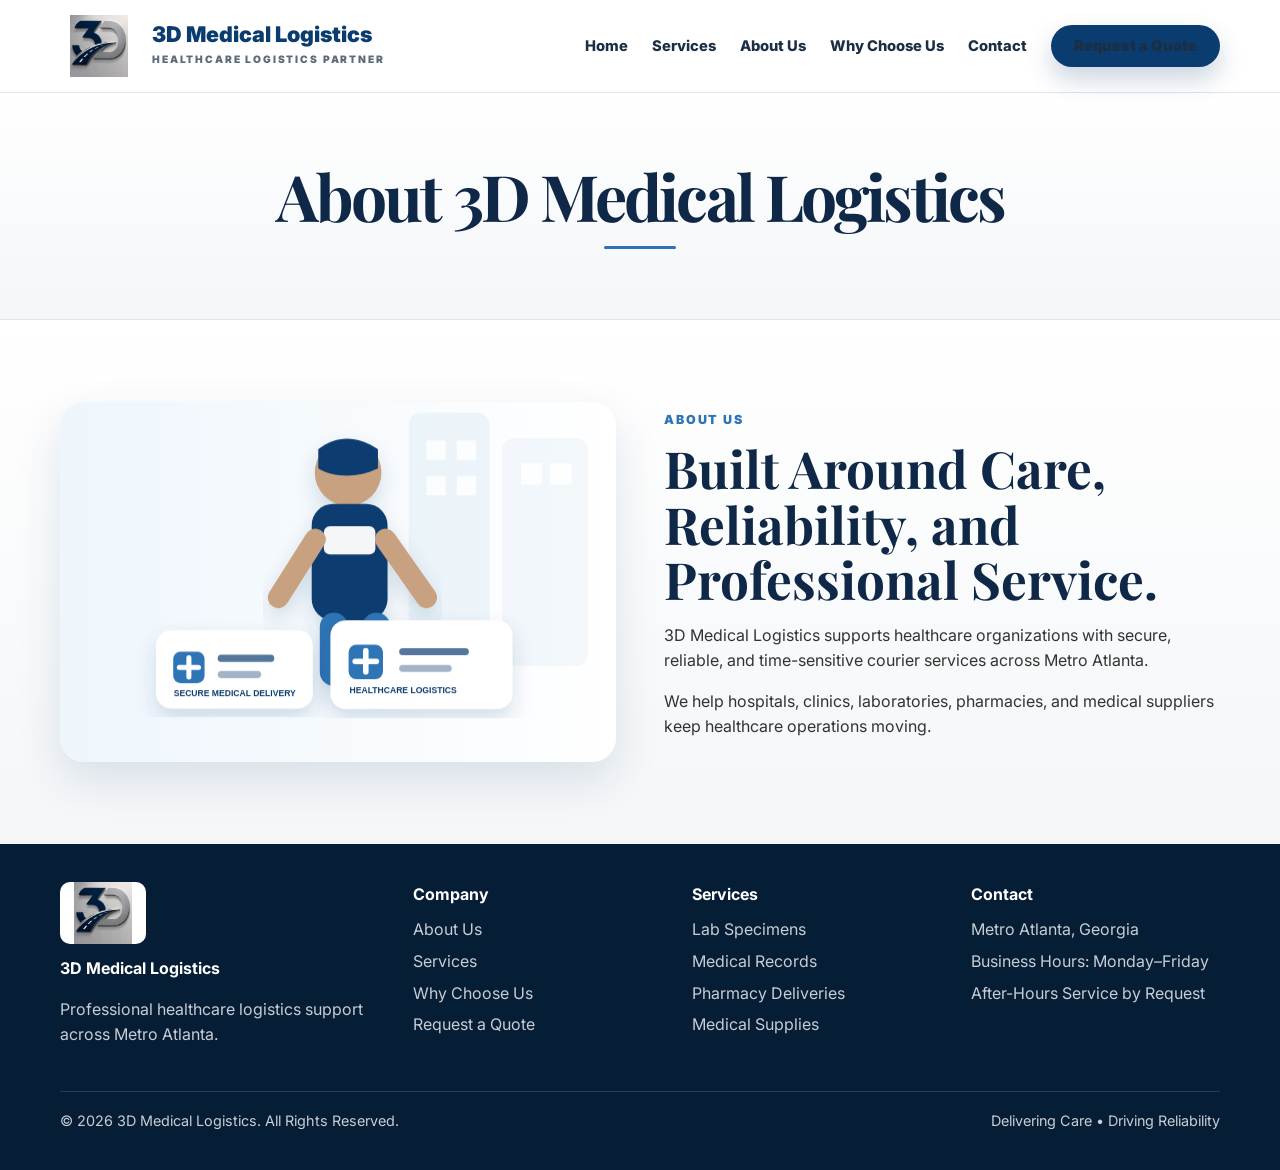
==== commit 8616398f: "Add files via upload" ====
--- a/3d-medical-logistics-site/about.html
+++ b/3d-medical-logistics-site/about.html
@@ -1 +1,12 @@
-<!doctype html><html lang="en"><head><meta charset="utf-8"><meta name="viewport" content="width=device-width,initial-scale=1"><title>About Us | 3D Medical Logistics</title><link rel="stylesheet" href="styles.css"></head><body><header class="header"><div class="container nav"><a class="brand" href="index.html"><img src="assets/logo.png" alt="3D Medical Logistics logo"><span><strong>3D Medical Logistics</strong><span>Healthcare Logistics Partner</span></span></a><button class="menu">Menu</button><nav class="links"><a class="active" href="index.html">Home</a><a href="services.html">Services</a><a href="about.html">About Us</a><a href="why-choose-us.html">Why Choose Us</a><a href="contact.html">Contact</a><a class="btn btn-primary" href="contact.html">Request a Quote</a></nav></div></header><main><section class="page-hero"><div class="container"><h1>About 3D Medical Logistics</h1><div class="rule"></div></div></section><section class="section soft"><div class="container why"><div class="why-art"></div><div><h2>Built Around Care, Reliability, and Professional Service.</h2><p>3D Medical Logistics supports healthcare organizations with secure, reliable, and time-sensitive courier services across Metro Atlanta.</p><p>We help hospitals, clinics, laboratories, pharmacies, and medical suppliers keep healthcare operations moving.</p></div></div></section></main><footer class="footer"><div class="container"><span>© <span data-year></span> 3D Medical Logistics. All Rights Reserved.</span><span>Privacy Policy &nbsp; | &nbsp; Terms of Service</span></div></footer><script src="script.js"></script></body></html>+<!doctype html><html lang="en"><head><meta charset="utf-8"><meta name="viewport" content="width=device-width,initial-scale=1"><title>About Us | 3D Medical Logistics</title><link rel="stylesheet" href="styles.css"></head><body><header class="header"><div class="container nav">
+<a class="brand" href="index.html"><img src="assets/logo.png" alt="3D Medical Logistics logo"><span><strong>3D Medical Logistics</strong><small>Healthcare Logistics Partner</small></span></a>
+<button class="menu" type="button">Menu</button>
+<nav class="links">
+<a href="index.html">Home</a><a href="services.html">Services</a><a href="about.html">About Us</a><a href="why-choose-us.html">Why Choose Us</a><a href="contact.html">Contact</a><a class="btn btn-primary" href="contact.html">Request a Quote</a>
+</nav></div></header><main><section class="page-hero"><div class="container"><h1>About 3D Medical Logistics</h1><div class="rule"></div></div></section><section class="section soft"><div class="container why-grid"><div class="why-photo"></div><div><span class="eyebrow">About Us</span><h2>Built Around Care, Reliability, and Professional Service.</h2><p>3D Medical Logistics supports healthcare organizations with secure, reliable, and time-sensitive courier services across Metro Atlanta.</p><p>We help hospitals, clinics, laboratories, pharmacies, and medical suppliers keep healthcare operations moving.</p></div></div></section></main><footer class="footer"><div class="container">
+<div class="footer-grid"><div><img src="assets/logo.png" alt="3D Medical Logistics logo"><strong>3D Medical Logistics</strong><p>Professional healthcare logistics support across Metro Atlanta.</p></div>
+<div><h4>Company</h4><a href="about.html">About Us</a><a href="services.html">Services</a><a href="why-choose-us.html">Why Choose Us</a><a href="contact.html">Request a Quote</a></div>
+<div><h4>Services</h4><a href="services.html">Lab Specimens</a><a href="services.html">Medical Records</a><a href="services.html">Pharmacy Deliveries</a><a href="services.html">Medical Supplies</a></div>
+<div><h4>Contact</h4><a href="contact.html">Metro Atlanta, Georgia</a><a href="contact.html">Business Hours: Monday–Friday</a><a href="contact.html">After-Hours Service by Request</a></div></div>
+<div class="footer-bottom"><span>© <span data-year></span> 3D Medical Logistics. All Rights Reserved.</span><span>Delivering Care • Driving Reliability</span></div>
+</div></footer><script src="script.js"></script></body></html>
--- a/3d-medical-logistics-site/styles.css
+++ b/3d-medical-logistics-site/styles.css
@@ -1,16 +1,113 @@
-@import url('https://fonts.googleapis.com/css2?family=Inter:wght@400;500;600;700;800;900&family=Playfair+Display:wght@700;800;900&family=Pacifico&display=swap');
-:root{--navy:#0B3C6F;--blue:#2E74B5;--light:#F4F6F8;--text:#333333;--white:#fff;--muted:#607080;--line:#DCE6EF;--shadow:0 18px 55px rgba(11,60,111,.13)}
-*{box-sizing:border-box}body{margin:0;font-family:Inter,sans-serif;color:var(--text);background:white;line-height:1.55}a{text-decoration:none;color:inherit}img{display:block;max-width:100%}.container{width:min(1180px,calc(100% - 44px));margin:auto}
-.header{background:rgba(255,255,255,.98);position:sticky;top:0;z-index:50;border-bottom:1px solid var(--line);backdrop-filter:blur(15px)}.nav{height:98px;display:flex;align-items:center;justify-content:space-between;gap:22px}.brand{display:flex;align-items:center;gap:14px}.brand img{width:92px;height:70px;object-fit:contain}.brand strong{display:block;color:var(--navy);font-size:1.45rem;font-weight:900;line-height:1}.brand span span{display:block;text-transform:uppercase;letter-spacing:.18em;color:#617082;font-size:.67rem;font-weight:900;margin-top:7px}.links{display:flex;align-items:center;gap:28px;font-weight:800;font-size:.94rem}.links a.active{color:var(--blue);border-bottom:2px solid var(--blue);padding-bottom:8px}.menu{display:none;border:0;background:var(--navy);color:white;border-radius:12px;padding:10px 14px;font-weight:900}
-.btn{display:inline-flex;align-items:center;justify-content:center;border-radius:999px;padding:14px 26px;font-weight:900;transition:.2s;border:0}.btn:hover{transform:translateY(-2px)}.btn-primary{background:var(--navy);color:white;box-shadow:0 14px 30px rgba(11,60,111,.24)}.btn-blue{background:var(--blue);color:white;box-shadow:0 14px 30px rgba(46,116,181,.2)}.btn-outline{background:white;color:var(--navy);border:1px solid #AEBFCE}
-.hero{background:linear-gradient(90deg,rgba(255,255,255,.96) 0%,rgba(255,255,255,.88) 40%,rgba(255,255,255,.24) 78%),url('assets/hero-courier.svg') right center/contain no-repeat;min-height:650px;display:flex;align-items:center;border-bottom:1px solid var(--line)}.hero-content{width:min(680px,100%);padding:70px 0}.script{font-family:Pacifico,cursive;color:var(--blue);font-size:1.55rem;margin-bottom:12px}.eyebrow{display:block;color:var(--blue);font-size:.78rem;font-weight:900;text-transform:uppercase;letter-spacing:.15em;margin-bottom:10px}h1{font-family:'Playfair Display',serif;color:#102848;font-size:clamp(3.2rem,5.8vw,5.9rem);line-height:.98;letter-spacing:-.04em;margin:0 0 22px}.hero p{font-size:1.1rem;color:#425064;max-width:560px;margin:0 0 28px}.hero-actions{display:flex;gap:14px;flex-wrap:wrap}.floating-card{margin-top:34px;background:white;border:1px solid var(--line);border-radius:24px;padding:22px 26px;box-shadow:var(--shadow);max-width:360px;color:var(--navy);font-family:'Playfair Display',serif;font-size:1.45rem;line-height:1.25}
-.trust{display:grid;grid-template-columns:repeat(4,1fr);border-bottom:1px solid var(--line)}.trust div{min-height:94px;display:grid;place-items:center;text-align:center;border-left:1px solid var(--line);font-weight:900;text-transform:uppercase;font-size:.75rem;color:#1B2E47}.trust div:first-child{border-left:0}.trust b{display:block;margin:auto auto 8px;width:42px;height:42px;border-radius:50%;border:2px solid var(--blue);display:grid;place-items:center;color:var(--navy);font-size:1.05rem}
-.section{padding:86px 0}.soft{background:linear-gradient(180deg,#fff,#F4F6F8)}.title{text-align:center;margin-bottom:44px}.title h2{font-family:'Playfair Display',serif;font-size:clamp(2.3rem,4vw,3.7rem);line-height:1.05;color:#102848;margin:0}.rule{width:72px;height:3px;background:var(--blue);border-radius:99px;margin:14px auto 0}.services{display:grid;grid-template-columns:repeat(5,1fr);gap:22px}.service{background:white;border:1px solid var(--line);border-radius:20px;box-shadow:0 12px 32px rgba(11,60,111,.08);overflow:hidden;transition:.2s}.service:hover{transform:translateY(-6px);box-shadow:var(--shadow)}.service .pic{height:145px;background:#EEF4F8 center/cover no-repeat}.service:nth-child(1) .pic{background-image:url('assets/lab-logistics.svg')}.service:nth-child(2) .pic{background-image:url('assets/healthcare-handoff.svg')}.service:nth-child(3) .pic{background-image:url('assets/pharmacy-deliveries.svg')}.service:nth-child(4) .pic{background-image:url('assets/medical-supply-delivery.svg')}.service:nth-child(5) .pic{background-image:url('assets/hero-courier.svg')}.service-body{padding:22px}.mini-icon{width:48px;height:48px;background:var(--navy);color:white;border-radius:12px;display:grid;place-items:center;font-weight:900;margin:-45px 0 18px;position:relative;box-shadow:0 12px 24px rgba(11,60,111,.22)}.service h3{margin:0 0 9px;font-size:1rem;line-height:1.25;text-transform:uppercase;color:#172943}.service p{margin:0;color:var(--muted);font-size:.91rem}
-.why{display:grid;grid-template-columns:.92fr 1.08fr;gap:56px;align-items:center}.why-art{background:url('assets/healthcare-handoff.svg') center/cover no-repeat;border-radius:24px;min-height:370px;box-shadow:var(--shadow)}.why h2{font-family:'Playfair Display',serif;font-size:clamp(2.2rem,4vw,3.5rem);line-height:1.05;color:#102848;margin:0 0 18px}.why-grid{display:grid;grid-template-columns:1fr 1fr;gap:26px;margin-top:28px}.why-item{display:grid;grid-template-columns:58px 1fr;gap:16px}.circle{width:58px;height:58px;border-radius:50%;border:1px solid var(--line);display:grid;place-items:center;color:var(--blue);font-weight:900;background:white}.why-item h3{margin:0 0 6px;color:#102848;font-size:1rem}.why-item p{margin:0;color:var(--muted);font-size:.91rem}
-.how{display:grid;grid-template-columns:repeat(4,1fr);gap:22px;position:relative}.how:before{content:"";position:absolute;left:12%;right:12%;top:35px;border-top:2px dashed #BFD0DF}.step{position:relative;text-align:center;z-index:1}.step .circle{margin:0 auto 14px;width:72px;height:72px;background:#EAF3FA;border:9px solid white;font-size:1.2rem}.step h3{margin:0;color:#102848}.step p{margin:6px 0 0;color:var(--muted);font-size:.9rem}
-.map-block{display:grid;grid-template-columns:.42fr .58fr;border-top:1px solid var(--line);border-bottom:1px solid var(--line);background:white}.map-info{padding:60px 46px 60px max(46px,calc((100vw - 1180px)/2))}.map-info h2{font-family:'Playfair Display',serif;color:#102848;font-size:3rem;line-height:1.05;margin:0 0 16px}.areas{columns:2;padding-left:18px;color:#34465A;font-weight:700}.areas li{margin:9px 0}.map-img{min-height:520px;background:url('assets/metro-map.svg') center/cover no-repeat}
-.cta{background:url('assets/medical-bag.svg') left center/cover no-repeat;border-radius:28px;min-height:240px;display:grid;grid-template-columns:1fr .7fr;align-items:center;padding:50px;box-shadow:var(--shadow);color:white}.cta h2{font-family:Pacifico,cursive;color:white;font-size:2.3rem;font-weight:400;margin:0 0 10px}.cta p{color:rgba(255,255,255,.88);max-width:520px}
-.footer{padding:26px 0;color:#6C7786;font-size:.88rem}.footer .container{display:flex;justify-content:space-between;gap:16px;flex-wrap:wrap}
-.page-hero{padding:82px 0 58px;background:linear-gradient(180deg,#fff,#F4F6F8);border-bottom:1px solid var(--line);text-align:center}.page-hero h1{font-size:3.8rem}.content-grid{display:grid;grid-template-columns:repeat(2,1fr);gap:22px}.content-card{background:white;border:1px solid var(--line);border-radius:18px;padding:28px;box-shadow:0 10px 30px rgba(11,60,111,.06)}.form-card{background:white;border:1px solid var(--line);border-radius:24px;padding:32px;box-shadow:var(--shadow)}.form-grid{display:grid;grid-template-columns:1fr 1fr;gap:16px}label{display:block;font-weight:900;color:var(--navy);font-size:.85rem;margin-bottom:7px}input,select,textarea{width:100%;border:1px solid #D6E0EA;border-radius:14px;padding:14px;font:inherit}textarea{min-height:130px}.full{grid-column:1/-1}
-@media(max-width:1000px){.menu{display:block}.links{display:none;position:absolute;top:98px;left:22px;right:22px;background:white;border:1px solid var(--line);border-radius:18px;padding:18px;box-shadow:var(--shadow);flex-direction:column;align-items:stretch}.links.open{display:flex}.hero{background:linear-gradient(90deg,rgba(255,255,255,.96),rgba(255,255,255,.78)),url('assets/hero-courier.svg') right bottom/90% no-repeat}.services{grid-template-columns:repeat(2,1fr)}.why,.map-block,.cta{grid-template-columns:1fr}.trust,.how{grid-template-columns:repeat(2,1fr)}.map-info{padding:50px 24px}}
-@media(max-width:650px){.container{width:min(100% - 28px,1180px)}.brand img{width:66px;height:52px}.brand strong{font-size:1.08rem}.brand span span{font-size:.55rem}.hero-content{padding:52px 0 320px}.services,.trust,.why-grid,.how,.content-grid,.form-grid{grid-template-columns:1fr}.how:before{display:none}.section{padding:64px 0}.page-hero h1{font-size:2.6rem}}
+
+@import url('https://fonts.googleapis.com/css2?family=Inter:wght@400;500;600;700;800;900&family=Playfair+Display:wght@700;800;900&display=swap');
+:root{--navy:#0B3C6F;--blue:#2E74B5;--light:#F4F6F8;--text:#333333;--muted:#657080;--white:#fff;--line:#DDE6EF;--shadow:0 18px 45px rgba(11,60,111,.12)}
+*{box-sizing:border-box}
+html{scroll-behavior:smooth}
+body{margin:0;font-family:Inter,Arial,sans-serif;color:var(--text);background:#fff;line-height:1.55}
+a{color:inherit;text-decoration:none}
+img{display:block;max-width:100%}
+.container{width:min(1160px,calc(100% - 40px));margin:auto}
+.header{background:#fff;border-bottom:1px solid var(--line);position:sticky;top:0;z-index:50}
+.nav{height:92px;display:flex;align-items:center;justify-content:space-between;gap:24px}
+.brand{display:flex;align-items:center;gap:14px;min-width:250px}
+.brand img{width:78px;height:62px;object-fit:contain;flex:0 0 auto}
+.brand strong{display:block;color:var(--navy);font-size:1.35rem;font-weight:900;line-height:1}
+.brand small{display:block;color:#5C6A7A;font-weight:900;text-transform:uppercase;letter-spacing:.18em;font-size:.64rem;margin-top:6px}
+.links{display:flex;align-items:center;gap:24px;font-weight:800;font-size:.92rem;white-space:nowrap}
+.links a{color:#1C2E44}
+.links a:hover{color:var(--blue)}
+.menu{display:none;border:0;background:var(--navy);color:#fff;border-radius:12px;padding:10px 14px;font-weight:900}
+.btn{display:inline-flex;align-items:center;justify-content:center;border:0;border-radius:999px;padding:13px 23px;font-weight:900;cursor:pointer;line-height:1.1;white-space:nowrap}
+.btn-primary{background:var(--navy);color:white;box-shadow:0 12px 26px rgba(11,60,111,.22)}
+.btn-blue{background:var(--blue);color:white;box-shadow:0 12px 26px rgba(46,116,181,.18)}
+.btn-outline{background:#fff;color:var(--navy);border:1px solid #B7C8D8}
+.hero{background:linear-gradient(90deg,#fff 0%,rgba(255,255,255,.95) 45%,rgba(244,246,248,.35) 100%);border-bottom:1px solid var(--line)}
+.hero-grid{display:grid;grid-template-columns:1fr 1fr;gap:48px;align-items:center;min-height:620px;padding:56px 0}
+.hero-copy{max-width:560px}
+.script{font-family:'Playfair Display',serif;color:var(--blue);font-size:1.2rem;font-style:italic;margin-bottom:8px}
+.eyebrow{display:block;color:var(--blue);font-size:.78rem;text-transform:uppercase;letter-spacing:.15em;font-weight:900;margin-bottom:12px}
+h1{font-family:'Playfair Display',serif;color:#102848;font-size:clamp(3rem,5vw,5.25rem);line-height:1.02;letter-spacing:-.045em;margin:0 0 18px}
+.hero p{font-size:1.05rem;color:#435166;margin:0 0 28px}
+.hero-actions{display:flex;gap:14px;flex-wrap:wrap}
+.hero-visual{background:url('assets/hero-visual.svg') center/contain no-repeat;min-height:500px;border-radius:28px;position:relative}
+.note-card{position:absolute;right:28px;bottom:42px;background:#fff;border:1px solid var(--line);border-radius:22px;padding:24px;box-shadow:var(--shadow);max-width:280px;color:var(--navy);font-family:'Playfair Display',serif;font-size:1.35rem;line-height:1.25}
+.trust{display:grid;grid-template-columns:repeat(4,1fr);border-bottom:1px solid var(--line);background:#fff}
+.trust div{min-height:88px;display:flex;align-items:center;justify-content:center;gap:12px;text-align:center;border-left:1px solid var(--line);font-size:.76rem;font-weight:900;text-transform:uppercase;color:#1B2E47}
+.trust div:first-child{border-left:0}
+.trust span{width:38px;height:38px;flex:0 0 auto;border-radius:50%;border:2px solid var(--blue);display:grid;place-items:center;color:var(--navy)}
+.section{padding:82px 0}
+.soft{background:linear-gradient(180deg,#fff,var(--light))}
+.title{text-align:center;margin-bottom:38px}
+.title h2,.section h2{font-family:'Playfair Display',serif;color:#102848;font-size:clamp(2.2rem,4vw,3.5rem);line-height:1.08;margin:0}
+.rule{width:72px;height:3px;background:var(--blue);border-radius:99px;margin:14px auto 0}
+.services{display:grid;grid-template-columns:repeat(5,1fr);gap:18px}
+.service-card{background:#fff;border:1px solid var(--line);border-radius:18px;box-shadow:0 10px 28px rgba(11,60,111,.07);overflow:hidden;min-width:0}
+.service-img{height:118px;background:#EEF5FA url('assets/service-visual.svg') center/cover no-repeat}
+.service-body{padding:20px}
+.service-icon{width:44px;height:44px;border-radius:12px;background:var(--navy);color:white;display:grid;place-items:center;font-weight:900;margin-top:-42px;margin-bottom:16px;position:relative;box-shadow:0 10px 20px rgba(11,60,111,.2)}
+.service-card h3{font-size:.92rem;line-height:1.22;text-transform:uppercase;color:#102848;margin:0 0 9px}
+.service-card p{font-size:.88rem;color:var(--muted);margin:0}
+.why-grid{display:grid;grid-template-columns:1fr 1fr;gap:48px;align-items:center}
+.why-photo{min-height:360px;border-radius:24px;background:url('assets/hero-visual.svg') center/cover no-repeat;box-shadow:var(--shadow)}
+.feature-grid{display:grid;grid-template-columns:1fr 1fr;gap:22px;margin-top:24px}
+.feature{display:grid;grid-template-columns:46px 1fr;gap:14px;align-items:start}
+.feature .circle{width:46px;height:46px;border-radius:50%;border:1px solid var(--line);display:grid;place-items:center;color:var(--blue);font-weight:900;background:#fff}
+.feature h3{margin:0 0 5px;color:#102848;font-size:.98rem}
+.feature p{margin:0;color:var(--muted);font-size:.88rem}
+.how{display:grid;grid-template-columns:repeat(4,1fr);gap:20px}
+.step{text-align:center}
+.step-icon{width:72px;height:72px;border-radius:50%;background:#E9F4FC;color:var(--navy);display:grid;place-items:center;font-weight:900;font-size:1.25rem;margin:0 auto 16px;border:8px solid #fff}
+.step h3{margin:0;color:#102848}
+.step p{font-size:.88rem;color:var(--muted);margin:6px 0 0}
+.map-section{display:grid;grid-template-columns:.42fr .58fr;background:#fff;border-top:1px solid var(--line);border-bottom:1px solid var(--line)}
+.map-copy{padding:58px 42px 58px max(42px,calc((100vw - 1160px)/2))}
+.map-copy h2{font-size:clamp(2.1rem,3.6vw,3rem)}
+.areas{columns:2;list-style:none;padding:0;margin:22px 0}
+.areas li{font-weight:700;color:#34465A;margin:8px 0}
+.areas li:before{content:"•";color:var(--blue);margin-right:8px}
+.map-img{min-height:460px;background:url('assets/map.svg') center/cover no-repeat}
+.cta-box{background:linear-gradient(90deg,var(--navy),var(--blue));border-radius:28px;color:white;padding:44px;display:grid;grid-template-columns:1fr auto;align-items:center;gap:24px;box-shadow:var(--shadow)}
+.cta-box h2{color:white;font-size:clamp(2rem,3.2vw,3rem)}
+.cta-box p{margin:10px 0 0;color:rgba(255,255,255,.88)}
+.footer{background:#061D36;color:rgba(255,255,255,.78);padding:38px 0}
+.footer-grid{display:grid;grid-template-columns:1.3fr 1fr 1fr 1fr;gap:30px}
+.footer img{width:86px;height:62px;object-fit:contain;background:white;border-radius:10px;margin-bottom:12px}
+.footer h4,.footer strong{color:white;margin:0 0 10px}
+.footer a{display:block;color:rgba(255,255,255,.78);margin:7px 0}
+.footer-bottom{border-top:1px solid rgba(255,255,255,.14);margin-top:28px;padding-top:18px;display:flex;justify-content:space-between;gap:16px;flex-wrap:wrap;font-size:.9rem}
+.page-hero{background:linear-gradient(180deg,#fff,var(--light));padding:70px 0;text-align:center;border-bottom:1px solid var(--line)}
+.page-hero h1{font-size:clamp(2.6rem,5vw,4.2rem)}
+.content-grid{display:grid;grid-template-columns:repeat(2,1fr);gap:20px}
+.content-card{background:white;border:1px solid var(--line);border-radius:18px;padding:26px;box-shadow:0 10px 28px rgba(11,60,111,.06)}
+.form-card{background:#fff;border:1px solid var(--line);border-radius:22px;padding:30px;box-shadow:var(--shadow)}
+.form-grid{display:grid;grid-template-columns:1fr 1fr;gap:16px}
+label{display:block;font-size:.85rem;font-weight:900;color:var(--navy);margin-bottom:7px}
+input,select,textarea{width:100%;border:1px solid #D3DFEA;border-radius:13px;padding:13px 14px;font:inherit;color:var(--text)}
+textarea{min-height:130px;resize:vertical}
+.full{grid-column:1/-1}
+@media(max-width:1050px){
+  .menu{display:block}
+  .links{display:none;position:absolute;top:92px;left:20px;right:20px;background:white;border:1px solid var(--line);box-shadow:var(--shadow);border-radius:18px;padding:16px;flex-direction:column;align-items:stretch;white-space:normal}
+  .links.open{display:flex}
+  .hero-grid,.why-grid,.map-section,.cta-box{grid-template-columns:1fr}
+  .hero-visual{min-height:420px}
+  .services{grid-template-columns:repeat(2,1fr)}
+  .trust,.how{grid-template-columns:repeat(2,1fr)}
+  .map-copy{padding:50px 24px}
+  .footer-grid{grid-template-columns:1fr 1fr}
+}
+@media(max-width:650px){
+  .container{width:min(100% - 28px,1160px)}
+  .nav{height:82px}
+  .brand{min-width:0}
+  .brand img{width:58px;height:48px}
+  .brand strong{font-size:1.02rem}
+  .brand small{font-size:.5rem;letter-spacing:.12em}
+  .hero-grid{padding:38px 0;gap:24px;min-height:auto}
+  h1{font-size:2.85rem}
+  .hero-visual{min-height:310px}
+  .note-card{position:static;margin:20px 0 0;max-width:none}
+  .trust,.services,.feature-grid,.how,.content-grid,.form-grid,.footer-grid{grid-template-columns:1fr}
+  .section{padding:58px 0}
+  .service-img{height:150px}
+}
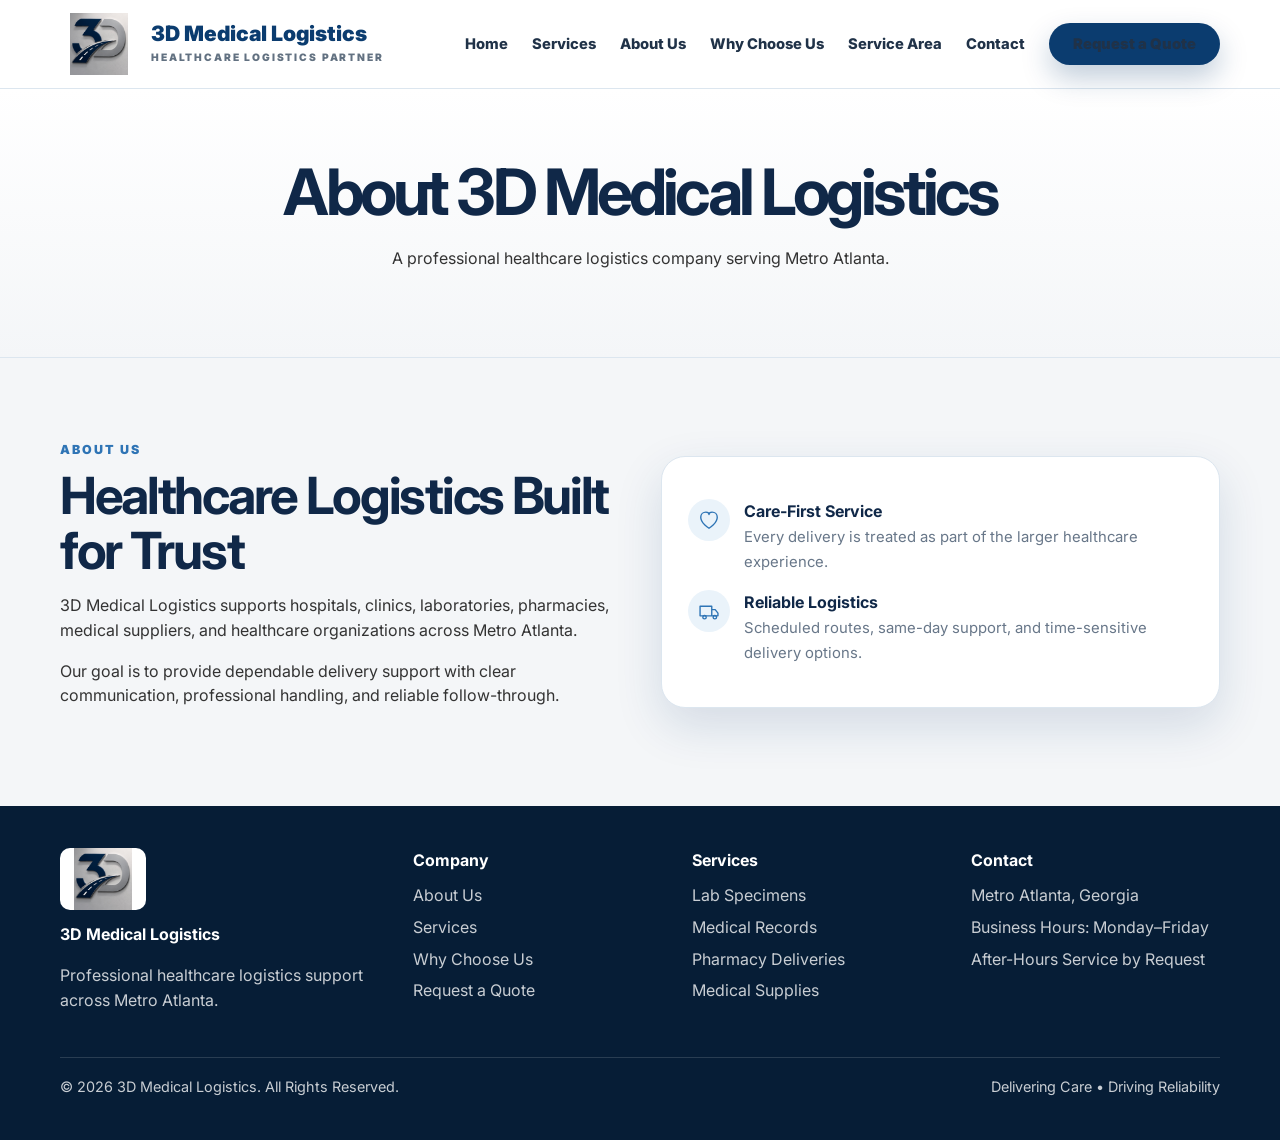
==== commit 4cc37b19: "Add files via upload" ====
--- a/3d-medical-logistics-site/about.html
+++ b/3d-medical-logistics-site/about.html
@@ -1,9 +1,9 @@
-<!doctype html><html lang="en"><head><meta charset="utf-8"><meta name="viewport" content="width=device-width,initial-scale=1"><title>About Us | 3D Medical Logistics</title><link rel="stylesheet" href="styles.css"></head><body><header class="header"><div class="container nav">
+<!doctype html><html lang="en"><head><meta charset="utf-8"><meta name="viewport" content="width=device-width,initial-scale=1"><title>About Us | 3D Medical Logistics</title><meta name="description" content="A professional healthcare logistics company serving Metro Atlanta."><link rel="stylesheet" href="styles.css"></head><body><header class="header"><div class="container nav">
 <a class="brand" href="index.html"><img src="assets/logo.png" alt="3D Medical Logistics logo"><span><strong>3D Medical Logistics</strong><small>Healthcare Logistics Partner</small></span></a>
 <button class="menu" type="button">Menu</button>
 <nav class="links">
-<a href="index.html">Home</a><a href="services.html">Services</a><a href="about.html">About Us</a><a href="why-choose-us.html">Why Choose Us</a><a href="contact.html">Contact</a><a class="btn btn-primary" href="contact.html">Request a Quote</a>
-</nav></div></header><main><section class="page-hero"><div class="container"><h1>About 3D Medical Logistics</h1><div class="rule"></div></div></section><section class="section soft"><div class="container why-grid"><div class="why-photo"></div><div><span class="eyebrow">About Us</span><h2>Built Around Care, Reliability, and Professional Service.</h2><p>3D Medical Logistics supports healthcare organizations with secure, reliable, and time-sensitive courier services across Metro Atlanta.</p><p>We help hospitals, clinics, laboratories, pharmacies, and medical suppliers keep healthcare operations moving.</p></div></div></section></main><footer class="footer"><div class="container">
+<a href="index.html">Home</a><a href="services.html">Services</a><a href="about.html">About Us</a><a href="why-choose-us.html">Why Choose Us</a><a href="service-area.html">Service Area</a><a href="contact.html">Contact</a><a class="btn btn-primary" href="contact.html">Request a Quote</a>
+</nav></div></header><main><section class="page-hero"><div class="container"><h1>About 3D Medical Logistics</h1><p>A professional healthcare logistics company serving Metro Atlanta.</p></div></section><section class="section section-soft"><div class="container why-grid"><div><span class="eyebrow">About Us</span><h2>Healthcare Logistics Built for Trust</h2><p>3D Medical Logistics supports hospitals, clinics, laboratories, pharmacies, medical suppliers, and healthcare organizations across Metro Atlanta.</p><p>Our goal is to provide dependable delivery support with clear communication, professional handling, and reliable follow-through.</p></div><div class="check-list"><div class="check"><div class="mini"><svg viewBox="0 0 64 64" aria-hidden="true"><path d="M32 56S8 42 8 24c0-9 7-15 15-15 5 0 9 3 9 7 0-4 4-7 9-7 8 0 15 6 15 15 0 18-24 32-24 32Z" fill="none" stroke="currentColor" stroke-width="4" stroke-linejoin="round"/></svg></div><div><strong>Care-First Service</strong><span>Every delivery is treated as part of the larger healthcare experience.</span></div></div><div class="check"><div class="mini"><svg viewBox="0 0 64 64" aria-hidden="true"><path d="M6 18h34v28H6V18Zm34 10h10l8 10v8H40V28Z" fill="none" stroke="currentColor" stroke-width="4" stroke-linejoin="round"/><circle cx="19" cy="50" r="5" fill="none" stroke="currentColor" stroke-width="4"/><circle cx="49" cy="50" r="5" fill="none" stroke="currentColor" stroke-width="4"/></svg></div><div><strong>Reliable Logistics</strong><span>Scheduled routes, same-day support, and time-sensitive delivery options.</span></div></div></div></div></section></main><footer class="footer"><div class="container">
 <div class="footer-grid"><div><img src="assets/logo.png" alt="3D Medical Logistics logo"><strong>3D Medical Logistics</strong><p>Professional healthcare logistics support across Metro Atlanta.</p></div>
 <div><h4>Company</h4><a href="about.html">About Us</a><a href="services.html">Services</a><a href="why-choose-us.html">Why Choose Us</a><a href="contact.html">Request a Quote</a></div>
 <div><h4>Services</h4><a href="services.html">Lab Specimens</a><a href="services.html">Medical Records</a><a href="services.html">Pharmacy Deliveries</a><a href="services.html">Medical Supplies</a></div>
--- a/3d-medical-logistics-site/styles.css
+++ b/3d-medical-logistics-site/styles.css
@@ -1,84 +1,90 @@
 
-@import url('https://fonts.googleapis.com/css2?family=Inter:wght@400;500;600;700;800;900&family=Playfair+Display:wght@700;800;900&display=swap');
-:root{--navy:#0B3C6F;--blue:#2E74B5;--light:#F4F6F8;--text:#333333;--muted:#657080;--white:#fff;--line:#DDE6EF;--shadow:0 18px 45px rgba(11,60,111,.12)}
+@import url('https://fonts.googleapis.com/css2?family=Inter:wght@400;500;600;700;800;900&display=swap');
+:root{--navy:#0B3C6F;--blue:#2E74B5;--light:#F4F6F8;--text:#333333;--muted:#687789;--white:#fff;--line:#DCE6EF;--shadow:0 18px 48px rgba(11,60,111,.14)}
 *{box-sizing:border-box}
 html{scroll-behavior:smooth}
-body{margin:0;font-family:Inter,Arial,sans-serif;color:var(--text);background:#fff;line-height:1.55}
-a{color:inherit;text-decoration:none}
+body{margin:0;font-family:Inter,Arial,sans-serif;color:var(--text);background:white;line-height:1.55}
+a{text-decoration:none;color:inherit}
 img{display:block;max-width:100%}
 .container{width:min(1160px,calc(100% - 40px));margin:auto}
-.header{background:#fff;border-bottom:1px solid var(--line);position:sticky;top:0;z-index:50}
-.nav{height:92px;display:flex;align-items:center;justify-content:space-between;gap:24px}
-.brand{display:flex;align-items:center;gap:14px;min-width:250px}
+.header{position:sticky;top:0;z-index:40;background:#fff;border-bottom:1px solid var(--line)}
+.nav{height:88px;display:flex;align-items:center;justify-content:space-between;gap:24px}
+.brand{display:flex;align-items:center;gap:13px;min-width:260px}
 .brand img{width:78px;height:62px;object-fit:contain;flex:0 0 auto}
-.brand strong{display:block;color:var(--navy);font-size:1.35rem;font-weight:900;line-height:1}
-.brand small{display:block;color:#5C6A7A;font-weight:900;text-transform:uppercase;letter-spacing:.18em;font-size:.64rem;margin-top:6px}
+.brand strong{display:block;color:var(--navy);font-weight:900;font-size:1.32rem;line-height:1}
+.brand small{display:block;margin-top:6px;color:#627181;text-transform:uppercase;font-weight:900;letter-spacing:.18em;font-size:.64rem}
 .links{display:flex;align-items:center;gap:24px;font-weight:800;font-size:.92rem;white-space:nowrap}
-.links a{color:#1C2E44}
-.links a:hover{color:var(--blue)}
-.menu{display:none;border:0;background:var(--navy);color:#fff;border-radius:12px;padding:10px 14px;font-weight:900}
-.btn{display:inline-flex;align-items:center;justify-content:center;border:0;border-radius:999px;padding:13px 23px;font-weight:900;cursor:pointer;line-height:1.1;white-space:nowrap}
-.btn-primary{background:var(--navy);color:white;box-shadow:0 12px 26px rgba(11,60,111,.22)}
-.btn-blue{background:var(--blue);color:white;box-shadow:0 12px 26px rgba(46,116,181,.18)}
-.btn-outline{background:#fff;color:var(--navy);border:1px solid #B7C8D8}
-.hero{background:linear-gradient(90deg,#fff 0%,rgba(255,255,255,.95) 45%,rgba(244,246,248,.35) 100%);border-bottom:1px solid var(--line)}
-.hero-grid{display:grid;grid-template-columns:1fr 1fr;gap:48px;align-items:center;min-height:620px;padding:56px 0}
-.hero-copy{max-width:560px}
-.script{font-family:'Playfair Display',serif;color:var(--blue);font-size:1.2rem;font-style:italic;margin-bottom:8px}
-.eyebrow{display:block;color:var(--blue);font-size:.78rem;text-transform:uppercase;letter-spacing:.15em;font-weight:900;margin-bottom:12px}
-h1{font-family:'Playfair Display',serif;color:#102848;font-size:clamp(3rem,5vw,5.25rem);line-height:1.02;letter-spacing:-.045em;margin:0 0 18px}
-.hero p{font-size:1.05rem;color:#435166;margin:0 0 28px}
+.links a{color:#203248}
+.links a:hover,.links a.active{color:var(--blue)}
+.menu{display:none;border:0;background:var(--navy);color:white;border-radius:12px;padding:10px 14px;font-weight:900}
+.btn{display:inline-flex;align-items:center;justify-content:center;border-radius:999px;border:0;padding:13px 24px;font-weight:900;white-space:nowrap;line-height:1.1}
+.btn-primary{background:var(--navy);color:white;box-shadow:0 13px 28px rgba(11,60,111,.25)}
+.btn-blue{background:var(--blue);color:white;box-shadow:0 13px 28px rgba(46,116,181,.2)}
+.btn-outline{background:white;color:var(--navy);border:1px solid #AEC2D4}
+.hero{background:linear-gradient(90deg,rgba(11,60,111,.98),rgba(11,60,111,.92)),url('assets/hero-bg.svg') center/cover no-repeat;color:white}
+.hero-grid{min-height:620px;display:grid;grid-template-columns:1.05fr .95fr;gap:42px;align-items:center;padding:70px 0}
+.kicker{display:block;color:#CBE5F8;text-transform:uppercase;letter-spacing:.16em;font-size:.78rem;font-weight:900;margin-bottom:14px}
+h1{font-size:clamp(3rem,5vw,5.2rem);letter-spacing:-.06em;line-height:1.02;margin:0 0 22px;color:white}
+.hero p{font-size:1.08rem;max-width:640px;color:rgba(255,255,255,.88);margin:0 0 28px}
 .hero-actions{display:flex;gap:14px;flex-wrap:wrap}
-.hero-visual{background:url('assets/hero-visual.svg') center/contain no-repeat;min-height:500px;border-radius:28px;position:relative}
-.note-card{position:absolute;right:28px;bottom:42px;background:#fff;border:1px solid var(--line);border-radius:22px;padding:24px;box-shadow:var(--shadow);max-width:280px;color:var(--navy);font-family:'Playfair Display',serif;font-size:1.35rem;line-height:1.25}
-.trust{display:grid;grid-template-columns:repeat(4,1fr);border-bottom:1px solid var(--line);background:#fff}
-.trust div{min-height:88px;display:flex;align-items:center;justify-content:center;gap:12px;text-align:center;border-left:1px solid var(--line);font-size:.76rem;font-weight:900;text-transform:uppercase;color:#1B2E47}
-.trust div:first-child{border-left:0}
-.trust span{width:38px;height:38px;flex:0 0 auto;border-radius:50%;border:2px solid var(--blue);display:grid;place-items:center;color:var(--navy)}
+.hero-panel{background:rgba(255,255,255,.12);border:1px solid rgba(255,255,255,.28);border-radius:28px;padding:28px;box-shadow:0 24px 60px rgba(0,0,0,.18)}
+.hero-panel h3{margin:0 0 20px;font-size:1.45rem}
+.panel-grid{display:grid;grid-template-columns:1fr 1fr;gap:14px}
+.panel-item{background:rgba(255,255,255,.1);border:1px solid rgba(255,255,255,.2);border-radius:18px;padding:18px}
+.panel-item strong{display:block;color:white;margin-bottom:5px}
+.panel-item span{color:rgba(255,255,255,.77);font-size:.9rem}
 .section{padding:82px 0}
-.soft{background:linear-gradient(180deg,#fff,var(--light))}
-.title{text-align:center;margin-bottom:38px}
-.title h2,.section h2{font-family:'Playfair Display',serif;color:#102848;font-size:clamp(2.2rem,4vw,3.5rem);line-height:1.08;margin:0}
-.rule{width:72px;height:3px;background:var(--blue);border-radius:99px;margin:14px auto 0}
-.services{display:grid;grid-template-columns:repeat(5,1fr);gap:18px}
-.service-card{background:#fff;border:1px solid var(--line);border-radius:18px;box-shadow:0 10px 28px rgba(11,60,111,.07);overflow:hidden;min-width:0}
-.service-img{height:118px;background:#EEF5FA url('assets/service-visual.svg') center/cover no-repeat}
-.service-body{padding:20px}
-.service-icon{width:44px;height:44px;border-radius:12px;background:var(--navy);color:white;display:grid;place-items:center;font-weight:900;margin-top:-42px;margin-bottom:16px;position:relative;box-shadow:0 10px 20px rgba(11,60,111,.2)}
-.service-card h3{font-size:.92rem;line-height:1.22;text-transform:uppercase;color:#102848;margin:0 0 9px}
-.service-card p{font-size:.88rem;color:var(--muted);margin:0}
-.why-grid{display:grid;grid-template-columns:1fr 1fr;gap:48px;align-items:center}
-.why-photo{min-height:360px;border-radius:24px;background:url('assets/hero-visual.svg') center/cover no-repeat;box-shadow:var(--shadow)}
-.feature-grid{display:grid;grid-template-columns:1fr 1fr;gap:22px;margin-top:24px}
-.feature{display:grid;grid-template-columns:46px 1fr;gap:14px;align-items:start}
-.feature .circle{width:46px;height:46px;border-radius:50%;border:1px solid var(--line);display:grid;place-items:center;color:var(--blue);font-weight:900;background:#fff}
-.feature h3{margin:0 0 5px;color:#102848;font-size:.98rem}
-.feature p{margin:0;color:var(--muted);font-size:.88rem}
+.section-soft{background:var(--light)}
+.section-blue{background:var(--navy);color:white}
+.section-head{text-align:center;margin-bottom:42px}
+.eyebrow{display:block;color:var(--blue);text-transform:uppercase;letter-spacing:.16em;font-size:.78rem;font-weight:900;margin-bottom:9px}
+h2{font-size:clamp(2.25rem,4vw,3.6rem);line-height:1.06;letter-spacing:-.045em;color:#102848;margin:0}
+.section-blue h2{color:white}
+.section-head p{max-width:650px;margin:14px auto 0;color:var(--muted)}
+.section-blue .section-head p{color:rgba(255,255,255,.75)}
+.services-grid{display:grid;grid-template-columns:repeat(3,1fr);gap:22px}
+.service-card{background:#fff;border:1px solid var(--line);border-radius:24px;padding:28px;box-shadow:0 10px 34px rgba(11,60,111,.07);transition:.22s ease;position:relative;overflow:hidden}
+.service-card:before{content:"";position:absolute;left:0;top:0;height:5px;width:100%;background:var(--blue);transform:scaleX(0);transform-origin:left;transition:.22s ease}
+.service-card:hover{transform:translateY(-7px);box-shadow:var(--shadow)}
+.service-card:hover:before{transform:scaleX(1)}
+.icon-box{width:64px;height:64px;border-radius:18px;background:#EAF3FA;color:var(--navy);display:grid;place-items:center;margin-bottom:22px;transition:.22s ease}
+.icon-box svg{width:34px;height:34px}
+.service-card:hover .icon-box{background:var(--navy);color:white;transform:scale(1.05)}
+.service-card h3{margin:0 0 10px;font-size:1.2rem;color:#102848}
+.service-card p{margin:0;color:var(--muted)}
+.why-grid{display:grid;grid-template-columns:1fr 1fr;gap:42px;align-items:center}
+.check-list{background:white;border:1px solid var(--line);border-radius:24px;padding:26px;box-shadow:var(--shadow)}
+.check{display:grid;grid-template-columns:42px 1fr;gap:14px;align-items:start;margin:16px 0}
+.check .mini{width:42px;height:42px;border-radius:50%;background:#EAF3FA;color:var(--blue);display:grid;place-items:center}
+.check .mini svg{width:22px;height:22px}
+.check strong{display:block;color:#102848}
+.check span{font-size:.93rem;color:var(--muted)}
 .how{display:grid;grid-template-columns:repeat(4,1fr);gap:20px}
-.step{text-align:center}
-.step-icon{width:72px;height:72px;border-radius:50%;background:#E9F4FC;color:var(--navy);display:grid;place-items:center;font-weight:900;font-size:1.25rem;margin:0 auto 16px;border:8px solid #fff}
+.step{background:#fff;border:1px solid var(--line);border-radius:22px;padding:26px;text-align:center;box-shadow:0 10px 30px rgba(11,60,111,.06)}
+.step-num{width:54px;height:54px;border-radius:50%;background:var(--navy);color:white;display:grid;place-items:center;font-weight:900;margin:0 auto 16px}
 .step h3{margin:0;color:#102848}
-.step p{font-size:.88rem;color:var(--muted);margin:6px 0 0}
+.step p{font-size:.9rem;color:var(--muted);margin:8px 0 0}
 .map-section{display:grid;grid-template-columns:.42fr .58fr;background:#fff;border-top:1px solid var(--line);border-bottom:1px solid var(--line)}
 .map-copy{padding:58px 42px 58px max(42px,calc((100vw - 1160px)/2))}
-.map-copy h2{font-size:clamp(2.1rem,3.6vw,3rem)}
 .areas{columns:2;list-style:none;padding:0;margin:22px 0}
 .areas li{font-weight:700;color:#34465A;margin:8px 0}
 .areas li:before{content:"•";color:var(--blue);margin-right:8px}
 .map-img{min-height:460px;background:url('assets/map.svg') center/cover no-repeat}
-.cta-box{background:linear-gradient(90deg,var(--navy),var(--blue));border-radius:28px;color:white;padding:44px;display:grid;grid-template-columns:1fr auto;align-items:center;gap:24px;box-shadow:var(--shadow)}
-.cta-box h2{color:white;font-size:clamp(2rem,3.2vw,3rem)}
-.cta-box p{margin:10px 0 0;color:rgba(255,255,255,.88)}
-.footer{background:#061D36;color:rgba(255,255,255,.78);padding:38px 0}
+.cta{background:linear-gradient(90deg,var(--navy),var(--blue));border-radius:28px;color:white;padding:44px;display:grid;grid-template-columns:1fr auto;align-items:center;gap:24px;box-shadow:var(--shadow)}
+.cta h2{color:white}
+.cta p{margin:10px 0 0;color:rgba(255,255,255,.86)}
+.footer{background:#061D36;color:rgba(255,255,255,.78);padding:42px 0}
 .footer-grid{display:grid;grid-template-columns:1.3fr 1fr 1fr 1fr;gap:30px}
 .footer img{width:86px;height:62px;object-fit:contain;background:white;border-radius:10px;margin-bottom:12px}
 .footer h4,.footer strong{color:white;margin:0 0 10px}
 .footer a{display:block;color:rgba(255,255,255,.78);margin:7px 0}
 .footer-bottom{border-top:1px solid rgba(255,255,255,.14);margin-top:28px;padding-top:18px;display:flex;justify-content:space-between;gap:16px;flex-wrap:wrap;font-size:.9rem}
 .page-hero{background:linear-gradient(180deg,#fff,var(--light));padding:70px 0;text-align:center;border-bottom:1px solid var(--line)}
-.page-hero h1{font-size:clamp(2.6rem,5vw,4.2rem)}
+.page-hero h1{color:#102848;font-size:clamp(2.6rem,5vw,4.3rem)}
 .content-grid{display:grid;grid-template-columns:repeat(2,1fr);gap:20px}
-.content-card{background:white;border:1px solid var(--line);border-radius:18px;padding:26px;box-shadow:0 10px 28px rgba(11,60,111,.06)}
+.content-card{background:white;border:1px solid var(--line);border-radius:20px;padding:26px;box-shadow:0 10px 28px rgba(11,60,111,.06)}
+.content-card h3{color:var(--navy);margin:0 0 8px}
+.content-card p{color:var(--muted);margin:0}
 .form-card{background:#fff;border:1px solid var(--line);border-radius:22px;padding:30px;box-shadow:var(--shadow)}
 .form-grid{display:grid;grid-template-columns:1fr 1fr;gap:16px}
 label{display:block;font-size:.85rem;font-weight:900;color:var(--navy);margin-bottom:7px}
@@ -87,12 +93,11 @@
 .full{grid-column:1/-1}
 @media(max-width:1050px){
   .menu{display:block}
-  .links{display:none;position:absolute;top:92px;left:20px;right:20px;background:white;border:1px solid var(--line);box-shadow:var(--shadow);border-radius:18px;padding:16px;flex-direction:column;align-items:stretch;white-space:normal}
+  .links{display:none;position:absolute;top:88px;left:20px;right:20px;background:white;border:1px solid var(--line);box-shadow:var(--shadow);border-radius:18px;padding:16px;flex-direction:column;align-items:stretch;white-space:normal}
   .links.open{display:flex}
-  .hero-grid,.why-grid,.map-section,.cta-box{grid-template-columns:1fr}
-  .hero-visual{min-height:420px}
-  .services{grid-template-columns:repeat(2,1fr)}
-  .trust,.how{grid-template-columns:repeat(2,1fr)}
+  .hero-grid,.why-grid,.map-section,.cta{grid-template-columns:1fr}
+  .services-grid{grid-template-columns:repeat(2,1fr)}
+  .how{grid-template-columns:repeat(2,1fr)}
   .map-copy{padding:50px 24px}
   .footer-grid{grid-template-columns:1fr 1fr}
 }
@@ -103,11 +108,8 @@
   .brand img{width:58px;height:48px}
   .brand strong{font-size:1.02rem}
   .brand small{font-size:.5rem;letter-spacing:.12em}
-  .hero-grid{padding:38px 0;gap:24px;min-height:auto}
-  h1{font-size:2.85rem}
-  .hero-visual{min-height:310px}
-  .note-card{position:static;margin:20px 0 0;max-width:none}
-  .trust,.services,.feature-grid,.how,.content-grid,.form-grid,.footer-grid{grid-template-columns:1fr}
+  .hero-grid{padding:46px 0;min-height:auto}
+  h1{font-size:2.75rem}
+  .panel-grid,.services-grid,.how,.content-grid,.form-grid,.footer-grid{grid-template-columns:1fr}
   .section{padding:58px 0}
-  .service-img{height:150px}
 }
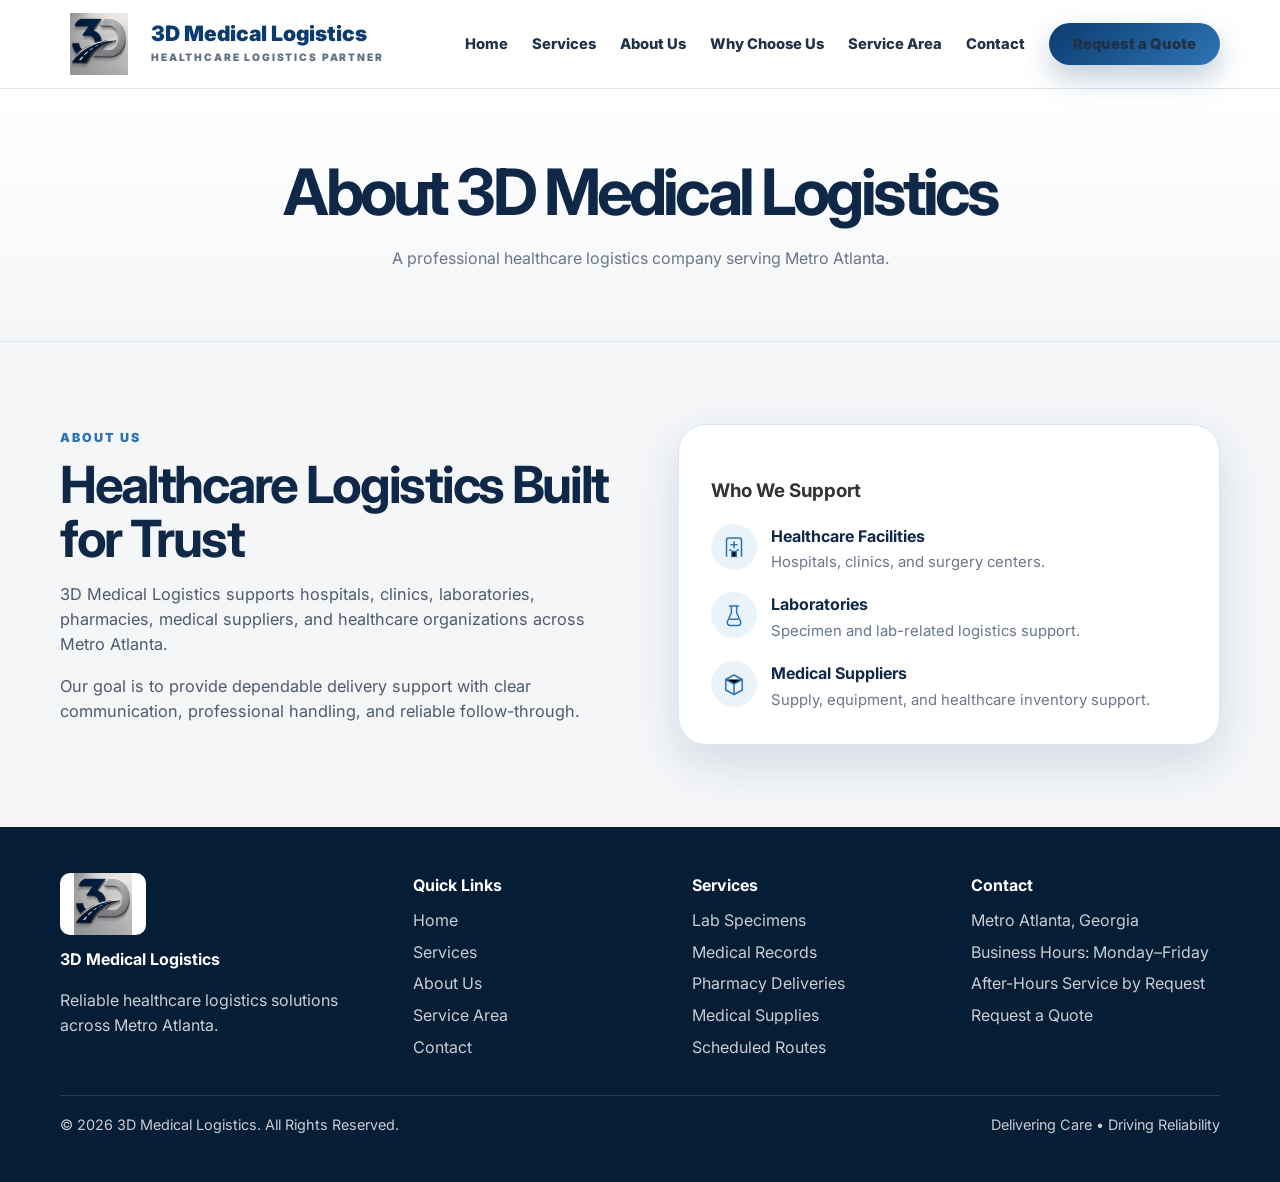
==== commit 31edac67: "Add files via upload" ====
--- a/3d-medical-logistics-site/about.html
+++ b/3d-medical-logistics-site/about.html
@@ -3,10 +3,10 @@
 <button class="menu" type="button">Menu</button>
 <nav class="links">
 <a href="index.html">Home</a><a href="services.html">Services</a><a href="about.html">About Us</a><a href="why-choose-us.html">Why Choose Us</a><a href="service-area.html">Service Area</a><a href="contact.html">Contact</a><a class="btn btn-primary" href="contact.html">Request a Quote</a>
-</nav></div></header><main><section class="page-hero"><div class="container"><h1>About 3D Medical Logistics</h1><p>A professional healthcare logistics company serving Metro Atlanta.</p></div></section><section class="section section-soft"><div class="container why-grid"><div><span class="eyebrow">About Us</span><h2>Healthcare Logistics Built for Trust</h2><p>3D Medical Logistics supports hospitals, clinics, laboratories, pharmacies, medical suppliers, and healthcare organizations across Metro Atlanta.</p><p>Our goal is to provide dependable delivery support with clear communication, professional handling, and reliable follow-through.</p></div><div class="check-list"><div class="check"><div class="mini"><svg viewBox="0 0 64 64" aria-hidden="true"><path d="M32 56S8 42 8 24c0-9 7-15 15-15 5 0 9 3 9 7 0-4 4-7 9-7 8 0 15 6 15 15 0 18-24 32-24 32Z" fill="none" stroke="currentColor" stroke-width="4" stroke-linejoin="round"/></svg></div><div><strong>Care-First Service</strong><span>Every delivery is treated as part of the larger healthcare experience.</span></div></div><div class="check"><div class="mini"><svg viewBox="0 0 64 64" aria-hidden="true"><path d="M6 18h34v28H6V18Zm34 10h10l8 10v8H40V28Z" fill="none" stroke="currentColor" stroke-width="4" stroke-linejoin="round"/><circle cx="19" cy="50" r="5" fill="none" stroke="currentColor" stroke-width="4"/><circle cx="49" cy="50" r="5" fill="none" stroke="currentColor" stroke-width="4"/></svg></div><div><strong>Reliable Logistics</strong><span>Scheduled routes, same-day support, and time-sensitive delivery options.</span></div></div></div></div></section></main><footer class="footer"><div class="container">
-<div class="footer-grid"><div><img src="assets/logo.png" alt="3D Medical Logistics logo"><strong>3D Medical Logistics</strong><p>Professional healthcare logistics support across Metro Atlanta.</p></div>
-<div><h4>Company</h4><a href="about.html">About Us</a><a href="services.html">Services</a><a href="why-choose-us.html">Why Choose Us</a><a href="contact.html">Request a Quote</a></div>
-<div><h4>Services</h4><a href="services.html">Lab Specimens</a><a href="services.html">Medical Records</a><a href="services.html">Pharmacy Deliveries</a><a href="services.html">Medical Supplies</a></div>
-<div><h4>Contact</h4><a href="contact.html">Metro Atlanta, Georgia</a><a href="contact.html">Business Hours: Monday–Friday</a><a href="contact.html">After-Hours Service by Request</a></div></div>
+</nav></div></header><main><section class="page-hero"><div class="container"><h1>About 3D Medical Logistics</h1><p>A professional healthcare logistics company serving Metro Atlanta.</p></div></section><section class="section section-soft"><div class="container why-human"><div class="why-copy"><span class="eyebrow">About Us</span><h2>Healthcare Logistics Built for Trust</h2><p>3D Medical Logistics supports hospitals, clinics, laboratories, pharmacies, medical suppliers, and healthcare organizations across Metro Atlanta.</p><p>Our goal is to provide dependable delivery support with clear communication, professional handling, and reliable follow-through.</p></div><div class="commit-card"><h3>Who We Support</h3><div class="commit-list"><div class="commit"><div class="mini"><svg viewBox="0 0 64 64"><path d="M12 58V14a6 6 0 0 1 6-6h28a6 6 0 0 1 6 6v44" fill="none" stroke="currentColor" stroke-width="4" stroke-linejoin="round"/><path d="M26 58V44h12v14M32 18v16M24 26h16M20 40h4M40 40h4" stroke="currentColor" stroke-width="4" stroke-linecap="round" stroke-linejoin="round"/></svg></div><div><strong>Healthcare Facilities</strong><span>Hospitals, clinics, and surgery centers.</span></div></div><div class="commit"><div class="mini"><svg viewBox="0 0 64 64"><path d="M20 8h24M25 8v18L15 48a8 8 0 0 0 7 12h20a8 8 0 0 0 7-12L39 26V8" fill="none" stroke="currentColor" stroke-width="4" stroke-linecap="round" stroke-linejoin="round"/><path d="M21 43h22" stroke="currentColor" stroke-width="4" stroke-linecap="round"/></svg></div><div><strong>Laboratories</strong><span>Specimen and lab-related logistics support.</span></div></div><div class="commit"><div class="mini"><svg viewBox="0 0 64 64"><path d="M10 20 32 8l22 12v28L32 60 10 48V20Z" fill="none" stroke="currentColor" stroke-width="4" stroke-linejoin="round"/><path d="M10 20l22 12 22-12M32 32v28" stroke="currentColor" stroke-width="4" stroke-linecap="round" stroke-linejoin="round"/></svg></div><div><strong>Medical Suppliers</strong><span>Supply, equipment, and healthcare inventory support.</span></div></div></div></div></div></section></main><footer class="footer"><div class="container">
+<div class="footer-grid"><div><img src="assets/logo.png" alt="3D Medical Logistics logo"><strong>3D Medical Logistics</strong><p>Reliable healthcare logistics solutions across Metro Atlanta.</p></div>
+<div><h4>Quick Links</h4><a href="index.html">Home</a><a href="services.html">Services</a><a href="about.html">About Us</a><a href="service-area.html">Service Area</a><a href="contact.html">Contact</a></div>
+<div><h4>Services</h4><a href="services.html">Lab Specimens</a><a href="services.html">Medical Records</a><a href="services.html">Pharmacy Deliveries</a><a href="services.html">Medical Supplies</a><a href="services.html">Scheduled Routes</a></div>
+<div><h4>Contact</h4><a href="contact.html">Metro Atlanta, Georgia</a><a href="contact.html">Business Hours: Monday–Friday</a><a href="contact.html">After-Hours Service by Request</a><a href="contact.html">Request a Quote</a></div></div>
 <div class="footer-bottom"><span>© <span data-year></span> 3D Medical Logistics. All Rights Reserved.</span><span>Delivering Care • Driving Reliability</span></div>
 </div></footer><script src="script.js"></script></body></html>
--- a/3d-medical-logistics-site/styles.css
+++ b/3d-medical-logistics-site/styles.css
@@ -1,115 +1,23 @@
 
 @import url('https://fonts.googleapis.com/css2?family=Inter:wght@400;500;600;700;800;900&display=swap');
 :root{--navy:#0B3C6F;--blue:#2E74B5;--light:#F4F6F8;--text:#333333;--muted:#687789;--white:#fff;--line:#DCE6EF;--shadow:0 18px 48px rgba(11,60,111,.14)}
-*{box-sizing:border-box}
-html{scroll-behavior:smooth}
-body{margin:0;font-family:Inter,Arial,sans-serif;color:var(--text);background:white;line-height:1.55}
-a{text-decoration:none;color:inherit}
-img{display:block;max-width:100%}
-.container{width:min(1160px,calc(100% - 40px));margin:auto}
-.header{position:sticky;top:0;z-index:40;background:#fff;border-bottom:1px solid var(--line)}
-.nav{height:88px;display:flex;align-items:center;justify-content:space-between;gap:24px}
-.brand{display:flex;align-items:center;gap:13px;min-width:260px}
-.brand img{width:78px;height:62px;object-fit:contain;flex:0 0 auto}
-.brand strong{display:block;color:var(--navy);font-weight:900;font-size:1.32rem;line-height:1}
-.brand small{display:block;margin-top:6px;color:#627181;text-transform:uppercase;font-weight:900;letter-spacing:.18em;font-size:.64rem}
-.links{display:flex;align-items:center;gap:24px;font-weight:800;font-size:.92rem;white-space:nowrap}
-.links a{color:#203248}
-.links a:hover,.links a.active{color:var(--blue)}
-.menu{display:none;border:0;background:var(--navy);color:white;border-radius:12px;padding:10px 14px;font-weight:900}
-.btn{display:inline-flex;align-items:center;justify-content:center;border-radius:999px;border:0;padding:13px 24px;font-weight:900;white-space:nowrap;line-height:1.1}
-.btn-primary{background:var(--navy);color:white;box-shadow:0 13px 28px rgba(11,60,111,.25)}
-.btn-blue{background:var(--blue);color:white;box-shadow:0 13px 28px rgba(46,116,181,.2)}
-.btn-outline{background:white;color:var(--navy);border:1px solid #AEC2D4}
-.hero{background:linear-gradient(90deg,rgba(11,60,111,.98),rgba(11,60,111,.92)),url('assets/hero-bg.svg') center/cover no-repeat;color:white}
-.hero-grid{min-height:620px;display:grid;grid-template-columns:1.05fr .95fr;gap:42px;align-items:center;padding:70px 0}
-.kicker{display:block;color:#CBE5F8;text-transform:uppercase;letter-spacing:.16em;font-size:.78rem;font-weight:900;margin-bottom:14px}
-h1{font-size:clamp(3rem,5vw,5.2rem);letter-spacing:-.06em;line-height:1.02;margin:0 0 22px;color:white}
-.hero p{font-size:1.08rem;max-width:640px;color:rgba(255,255,255,.88);margin:0 0 28px}
-.hero-actions{display:flex;gap:14px;flex-wrap:wrap}
-.hero-panel{background:rgba(255,255,255,.12);border:1px solid rgba(255,255,255,.28);border-radius:28px;padding:28px;box-shadow:0 24px 60px rgba(0,0,0,.18)}
-.hero-panel h3{margin:0 0 20px;font-size:1.45rem}
-.panel-grid{display:grid;grid-template-columns:1fr 1fr;gap:14px}
-.panel-item{background:rgba(255,255,255,.1);border:1px solid rgba(255,255,255,.2);border-radius:18px;padding:18px}
-.panel-item strong{display:block;color:white;margin-bottom:5px}
-.panel-item span{color:rgba(255,255,255,.77);font-size:.9rem}
-.section{padding:82px 0}
-.section-soft{background:var(--light)}
-.section-blue{background:var(--navy);color:white}
-.section-head{text-align:center;margin-bottom:42px}
-.eyebrow{display:block;color:var(--blue);text-transform:uppercase;letter-spacing:.16em;font-size:.78rem;font-weight:900;margin-bottom:9px}
-h2{font-size:clamp(2.25rem,4vw,3.6rem);line-height:1.06;letter-spacing:-.045em;color:#102848;margin:0}
-.section-blue h2{color:white}
-.section-head p{max-width:650px;margin:14px auto 0;color:var(--muted)}
-.section-blue .section-head p{color:rgba(255,255,255,.75)}
-.services-grid{display:grid;grid-template-columns:repeat(3,1fr);gap:22px}
-.service-card{background:#fff;border:1px solid var(--line);border-radius:24px;padding:28px;box-shadow:0 10px 34px rgba(11,60,111,.07);transition:.22s ease;position:relative;overflow:hidden}
-.service-card:before{content:"";position:absolute;left:0;top:0;height:5px;width:100%;background:var(--blue);transform:scaleX(0);transform-origin:left;transition:.22s ease}
-.service-card:hover{transform:translateY(-7px);box-shadow:var(--shadow)}
-.service-card:hover:before{transform:scaleX(1)}
-.icon-box{width:64px;height:64px;border-radius:18px;background:#EAF3FA;color:var(--navy);display:grid;place-items:center;margin-bottom:22px;transition:.22s ease}
-.icon-box svg{width:34px;height:34px}
-.service-card:hover .icon-box{background:var(--navy);color:white;transform:scale(1.05)}
-.service-card h3{margin:0 0 10px;font-size:1.2rem;color:#102848}
-.service-card p{margin:0;color:var(--muted)}
-.why-grid{display:grid;grid-template-columns:1fr 1fr;gap:42px;align-items:center}
-.check-list{background:white;border:1px solid var(--line);border-radius:24px;padding:26px;box-shadow:var(--shadow)}
-.check{display:grid;grid-template-columns:42px 1fr;gap:14px;align-items:start;margin:16px 0}
-.check .mini{width:42px;height:42px;border-radius:50%;background:#EAF3FA;color:var(--blue);display:grid;place-items:center}
-.check .mini svg{width:22px;height:22px}
-.check strong{display:block;color:#102848}
-.check span{font-size:.93rem;color:var(--muted)}
-.how{display:grid;grid-template-columns:repeat(4,1fr);gap:20px}
-.step{background:#fff;border:1px solid var(--line);border-radius:22px;padding:26px;text-align:center;box-shadow:0 10px 30px rgba(11,60,111,.06)}
-.step-num{width:54px;height:54px;border-radius:50%;background:var(--navy);color:white;display:grid;place-items:center;font-weight:900;margin:0 auto 16px}
-.step h3{margin:0;color:#102848}
-.step p{font-size:.9rem;color:var(--muted);margin:8px 0 0}
-.map-section{display:grid;grid-template-columns:.42fr .58fr;background:#fff;border-top:1px solid var(--line);border-bottom:1px solid var(--line)}
-.map-copy{padding:58px 42px 58px max(42px,calc((100vw - 1160px)/2))}
-.areas{columns:2;list-style:none;padding:0;margin:22px 0}
-.areas li{font-weight:700;color:#34465A;margin:8px 0}
-.areas li:before{content:"•";color:var(--blue);margin-right:8px}
-.map-img{min-height:460px;background:url('assets/map.svg') center/cover no-repeat}
-.cta{background:linear-gradient(90deg,var(--navy),var(--blue));border-radius:28px;color:white;padding:44px;display:grid;grid-template-columns:1fr auto;align-items:center;gap:24px;box-shadow:var(--shadow)}
-.cta h2{color:white}
-.cta p{margin:10px 0 0;color:rgba(255,255,255,.86)}
-.footer{background:#061D36;color:rgba(255,255,255,.78);padding:42px 0}
-.footer-grid{display:grid;grid-template-columns:1.3fr 1fr 1fr 1fr;gap:30px}
-.footer img{width:86px;height:62px;object-fit:contain;background:white;border-radius:10px;margin-bottom:12px}
-.footer h4,.footer strong{color:white;margin:0 0 10px}
-.footer a{display:block;color:rgba(255,255,255,.78);margin:7px 0}
-.footer-bottom{border-top:1px solid rgba(255,255,255,.14);margin-top:28px;padding-top:18px;display:flex;justify-content:space-between;gap:16px;flex-wrap:wrap;font-size:.9rem}
-.page-hero{background:linear-gradient(180deg,#fff,var(--light));padding:70px 0;text-align:center;border-bottom:1px solid var(--line)}
-.page-hero h1{color:#102848;font-size:clamp(2.6rem,5vw,4.3rem)}
-.content-grid{display:grid;grid-template-columns:repeat(2,1fr);gap:20px}
-.content-card{background:white;border:1px solid var(--line);border-radius:20px;padding:26px;box-shadow:0 10px 28px rgba(11,60,111,.06)}
-.content-card h3{color:var(--navy);margin:0 0 8px}
-.content-card p{color:var(--muted);margin:0}
-.form-card{background:#fff;border:1px solid var(--line);border-radius:22px;padding:30px;box-shadow:var(--shadow)}
-.form-grid{display:grid;grid-template-columns:1fr 1fr;gap:16px}
-label{display:block;font-size:.85rem;font-weight:900;color:var(--navy);margin-bottom:7px}
-input,select,textarea{width:100%;border:1px solid #D3DFEA;border-radius:13px;padding:13px 14px;font:inherit;color:var(--text)}
-textarea{min-height:130px;resize:vertical}
-.full{grid-column:1/-1}
-@media(max-width:1050px){
-  .menu{display:block}
-  .links{display:none;position:absolute;top:88px;left:20px;right:20px;background:white;border:1px solid var(--line);box-shadow:var(--shadow);border-radius:18px;padding:16px;flex-direction:column;align-items:stretch;white-space:normal}
-  .links.open{display:flex}
-  .hero-grid,.why-grid,.map-section,.cta{grid-template-columns:1fr}
-  .services-grid{grid-template-columns:repeat(2,1fr)}
-  .how{grid-template-columns:repeat(2,1fr)}
-  .map-copy{padding:50px 24px}
-  .footer-grid{grid-template-columns:1fr 1fr}
-}
-@media(max-width:650px){
-  .container{width:min(100% - 28px,1160px)}
-  .nav{height:82px}
-  .brand{min-width:0}
-  .brand img{width:58px;height:48px}
-  .brand strong{font-size:1.02rem}
-  .brand small{font-size:.5rem;letter-spacing:.12em}
-  .hero-grid{padding:46px 0;min-height:auto}
-  h1{font-size:2.75rem}
-  .panel-grid,.services-grid,.how,.content-grid,.form-grid,.footer-grid{grid-template-columns:1fr}
-  .section{padding:58px 0}
-}
+*{box-sizing:border-box}html{scroll-behavior:smooth}body{margin:0;font-family:Inter,Arial,sans-serif;color:var(--text);background:white;line-height:1.55}a{text-decoration:none;color:inherit}img{display:block;max-width:100%}.container{width:min(1160px,calc(100% - 40px));margin:auto}
+.header{position:sticky;top:0;z-index:40;background:#fff;border-bottom:1px solid var(--line)}.nav{height:88px;display:flex;align-items:center;justify-content:space-between;gap:24px}.brand{display:flex;align-items:center;gap:13px;min-width:260px}.brand img{width:78px;height:62px;object-fit:contain;flex:0 0 auto}.brand strong{display:block;color:var(--navy);font-weight:900;font-size:1.32rem;line-height:1}.brand small{display:block;margin-top:6px;color:#627181;text-transform:uppercase;font-weight:900;letter-spacing:.18em;font-size:.64rem}.links{display:flex;align-items:center;gap:24px;font-weight:800;font-size:.92rem;white-space:nowrap}.links a{color:#203248}.links a:hover,.links a.active{color:var(--blue)}.menu{display:none;border:0;background:var(--navy);color:white;border-radius:12px;padding:10px 14px;font-weight:900}
+.btn{display:inline-flex;align-items:center;justify-content:center;border-radius:999px;border:0;padding:13px 24px;font-weight:900;white-space:nowrap;line-height:1.1;transition:.2s ease}.btn:hover{transform:translateY(-2px)}.btn-primary{background:linear-gradient(135deg,var(--navy),var(--blue));color:white;box-shadow:0 13px 28px rgba(11,60,111,.25)}.btn-blue{background:var(--blue);color:white;box-shadow:0 13px 28px rgba(46,116,181,.2)}.btn-outline{background:white;color:var(--navy);border:1px solid #AEC2D4}
+.hero{background:linear-gradient(90deg,rgba(11,60,111,.98),rgba(11,60,111,.92)),url('assets/hero-bg.svg') center/cover no-repeat;color:white}.hero-grid{min-height:620px;display:grid;grid-template-columns:1.05fr .95fr;gap:42px;align-items:center;padding:70px 0}.kicker{display:block;color:#CBE5F8;text-transform:uppercase;letter-spacing:.16em;font-size:.78rem;font-weight:900;margin-bottom:14px}h1{font-size:clamp(3rem,5vw,5.2rem);letter-spacing:-.06em;line-height:1.02;margin:0 0 22px;color:white}.hero p{font-size:1.08rem;max-width:640px;color:rgba(255,255,255,.88);margin:0 0 28px}.hero-actions{display:flex;gap:14px;flex-wrap:wrap}
+.hero-panel{background:rgba(255,255,255,.12);border:1px solid rgba(255,255,255,.28);border-radius:28px;padding:28px;box-shadow:0 24px 60px rgba(0,0,0,.18)}.hero-panel h3{margin:0 0 20px;font-size:1.45rem}.panel-grid{display:grid;grid-template-columns:1fr 1fr;gap:14px}.panel-item{background:rgba(255,255,255,.1);border:1px solid rgba(255,255,255,.2);border-radius:18px;padding:18px;animation:fadeUp .65s ease both}.panel-item:nth-child(2){animation-delay:.12s}.panel-item:nth-child(3){animation-delay:.24s}.panel-item:nth-child(4){animation-delay:.36s}.panel-item strong{display:block;color:white;margin-bottom:5px}.panel-item span{color:rgba(255,255,255,.77);font-size:.9rem}
+@keyframes fadeUp{from{opacity:0;transform:translateY(16px)}to{opacity:1;transform:translateY(0)}}
+.section{padding:82px 0}.section-soft{background:var(--light)}.section-blue{background:var(--navy);color:white}.section-head{text-align:center;margin-bottom:42px}.eyebrow{display:block;color:var(--blue);text-transform:uppercase;letter-spacing:.16em;font-size:.78rem;font-weight:900;margin-bottom:9px}h2{font-size:clamp(2.25rem,4vw,3.6rem);line-height:1.06;letter-spacing:-.045em;color:#102848;margin:0}.section-blue h2{color:white}.section-head p{max-width:650px;margin:14px auto 0;color:var(--muted)}.section-blue .section-head p{color:rgba(255,255,255,.75)}
+.services-grid{display:grid;grid-template-columns:repeat(3,1fr);gap:22px}.service-card{background:#fff;border:1px solid var(--line);border-radius:24px;padding:30px;box-shadow:0 10px 34px rgba(11,60,111,.07);transition:.22s ease;position:relative;overflow:hidden;min-height:236px}.service-card:before{content:"";position:absolute;left:0;top:0;height:5px;width:100%;background:var(--blue);transform:scaleX(0);transform-origin:left;transition:.22s ease}.service-card:hover{transform:translateY(-7px);box-shadow:var(--shadow)}.service-card:hover:before{transform:scaleX(1)}.icon-box{width:68px;height:68px;border-radius:18px;background:#EAF3FA;color:var(--navy);display:grid;place-items:center;margin-bottom:26px;transition:.22s ease}.icon-box svg{width:36px;height:36px}.service-card:hover .icon-box{background:var(--navy);color:white;transform:scale(1.05)}.service-card h3{margin:0 0 12px;font-size:1.22rem;color:#102848}.service-card p{margin:0;color:var(--muted)}
+.who-grid{display:grid;grid-template-columns:repeat(6,1fr);gap:16px}.who-card{background:#fff;border:1px solid var(--line);border-radius:22px;padding:24px;text-align:center;box-shadow:0 10px 30px rgba(11,60,111,.06)}.who-card .icon-box{margin:0 auto 14px;width:56px;height:56px}.who-card h3{font-size:1rem;margin:0 0 8px;color:#102848}.who-card p{font-size:.84rem;margin:0;color:var(--muted)}
+.why-human{display:grid;grid-template-columns:1fr .95fr;gap:48px;align-items:center}.why-copy p{font-size:1.02rem;color:#4C5C6F}.commit-card{background:white;border:1px solid var(--line);border-radius:28px;padding:32px;box-shadow:var(--shadow)}.commit-list{display:grid;gap:18px;margin-top:18px}.commit{display:grid;grid-template-columns:46px 1fr;gap:14px;align-items:start}.mini{width:46px;height:46px;border-radius:50%;background:#EAF3FA;color:var(--blue);display:grid;place-items:center;flex:0 0 auto}.mini svg{width:24px;height:24px}.commit strong{display:block;color:#102848;margin-bottom:3px}.commit span{display:block;color:var(--muted);font-size:.93rem}
+.how{display:grid;grid-template-columns:repeat(4,1fr);gap:20px;position:relative}.how:before{content:"";position:absolute;left:12.5%;right:12.5%;top:52px;height:2px;background:#C9DDEA;z-index:0}.step{background:#fff;border:1px solid var(--line);border-radius:22px;padding:26px;text-align:center;box-shadow:0 10px 30px rgba(11,60,111,.06);position:relative;z-index:1}.step-num{width:54px;height:54px;border-radius:50%;background:var(--navy);color:white;display:grid;place-items:center;font-weight:900;margin:0 auto 16px}.step h3{margin:0;color:#102848}.step p{font-size:.9rem;color:var(--muted);margin:8px 0 0}
+.stats{background:var(--navy);color:white;padding:34px 0}.stats-grid{display:grid;grid-template-columns:repeat(4,1fr);gap:18px}.stat{padding:18px;border-left:1px solid rgba(255,255,255,.22)}.stat:first-child{border-left:0}.stat strong{display:block;font-size:1.45rem}.stat span{color:rgba(255,255,255,.75);font-weight:700}
+.map-section{display:grid;grid-template-columns:.42fr .58fr;background:#fff;border-top:1px solid var(--line);border-bottom:1px solid var(--line)}.map-copy{padding:58px 42px 58px max(42px,calc((100vw - 1160px)/2))}.areas{columns:2;list-style:none;padding:0;margin:22px 0}.areas li{font-weight:700;color:#34465A;margin:8px 0}.areas li:before{content:"•";color:var(--blue);margin-right:8px}.map-img{min-height:460px;background:url('assets/map.svg') center/cover no-repeat}
+.trust-values{display:grid;grid-template-columns:repeat(3,1fr);gap:22px}.value-card{background:white;border:1px solid var(--line);border-radius:24px;padding:28px;box-shadow:0 10px 30px rgba(11,60,111,.06)}.value-card h3{color:#102848;margin:0 0 10px}.value-card p{margin:0;color:var(--muted)}
+.cta{background:linear-gradient(90deg,var(--navy),var(--blue));border-radius:28px;color:white;padding:44px;display:grid;grid-template-columns:1fr auto;align-items:center;gap:24px;box-shadow:var(--shadow)}.cta h2{color:white}.cta p{margin:10px 0 0;color:rgba(255,255,255,.86)}
+.footer{background:#061D36;color:rgba(255,255,255,.78);padding:46px 0}.footer-grid{display:grid;grid-template-columns:1.3fr 1fr 1fr 1fr;gap:30px}.footer img{width:86px;height:62px;object-fit:contain;background:white;border-radius:10px;margin-bottom:12px}.footer h4,.footer strong{color:white;margin:0 0 10px}.footer a{display:block;color:rgba(255,255,255,.78);margin:7px 0}.footer-bottom{border-top:1px solid rgba(255,255,255,.14);margin-top:28px;padding-top:18px;display:flex;justify-content:space-between;gap:16px;flex-wrap:wrap;font-size:.9rem}
+.page-hero{background:linear-gradient(180deg,#fff,var(--light));padding:70px 0;text-align:center;border-bottom:1px solid var(--line)}.page-hero h1{color:#102848;font-size:clamp(2.6rem,5vw,4.3rem)}.page-hero p{color:var(--muted);max-width:740px;margin:12px auto 0}.content-grid{display:grid;grid-template-columns:repeat(2,1fr);gap:20px}.content-card{background:white;border:1px solid var(--line);border-radius:20px;padding:26px;box-shadow:0 10px 28px rgba(11,60,111,.06)}.content-card h3{color:var(--navy);margin:0 0 8px}.content-card p{color:var(--muted);margin:0}
+.form-card{background:#fff;border:1px solid var(--line);border-radius:22px;padding:30px;box-shadow:var(--shadow)}.form-grid{display:grid;grid-template-columns:1fr 1fr;gap:16px}label{display:block;font-size:.85rem;font-weight:900;color:var(--navy);margin-bottom:7px}input,select,textarea{width:100%;border:1px solid #D3DFEA;border-radius:13px;padding:13px 14px;font:inherit;color:var(--text)}textarea{min-height:130px;resize:vertical}.full{grid-column:1/-1}
+@media(max-width:1100px){.menu{display:block}.links{display:none;position:absolute;top:88px;left:20px;right:20px;background:white;border:1px solid var(--line);box-shadow:var(--shadow);border-radius:18px;padding:16px;flex-direction:column;align-items:stretch;white-space:normal}.links.open{display:flex}.hero-grid,.why-human,.map-section,.cta{grid-template-columns:1fr}.services-grid{grid-template-columns:repeat(2,1fr)}.who-grid{grid-template-columns:repeat(3,1fr)}.stats-grid,.how{grid-template-columns:repeat(2,1fr)}.how:before{display:none}.map-copy{padding:50px 24px}.footer-grid{grid-template-columns:1fr 1fr}}
+@media(max-width:650px){.container{width:min(100% - 28px,1160px)}.nav{height:82px}.brand{min-width:0}.brand img{width:58px;height:48px}.brand strong{font-size:1.02rem}.brand small{font-size:.5rem;letter-spacing:.12em}.hero-grid{padding:46px 0;min-height:auto}h1{font-size:2.75rem}.panel-grid,.services-grid,.who-grid,.how,.stats-grid,.trust-values,.content-grid,.form-grid,.footer-grid{grid-template-columns:1fr}.section{padding:58px 0}.hero-panel{padding:20px}}
